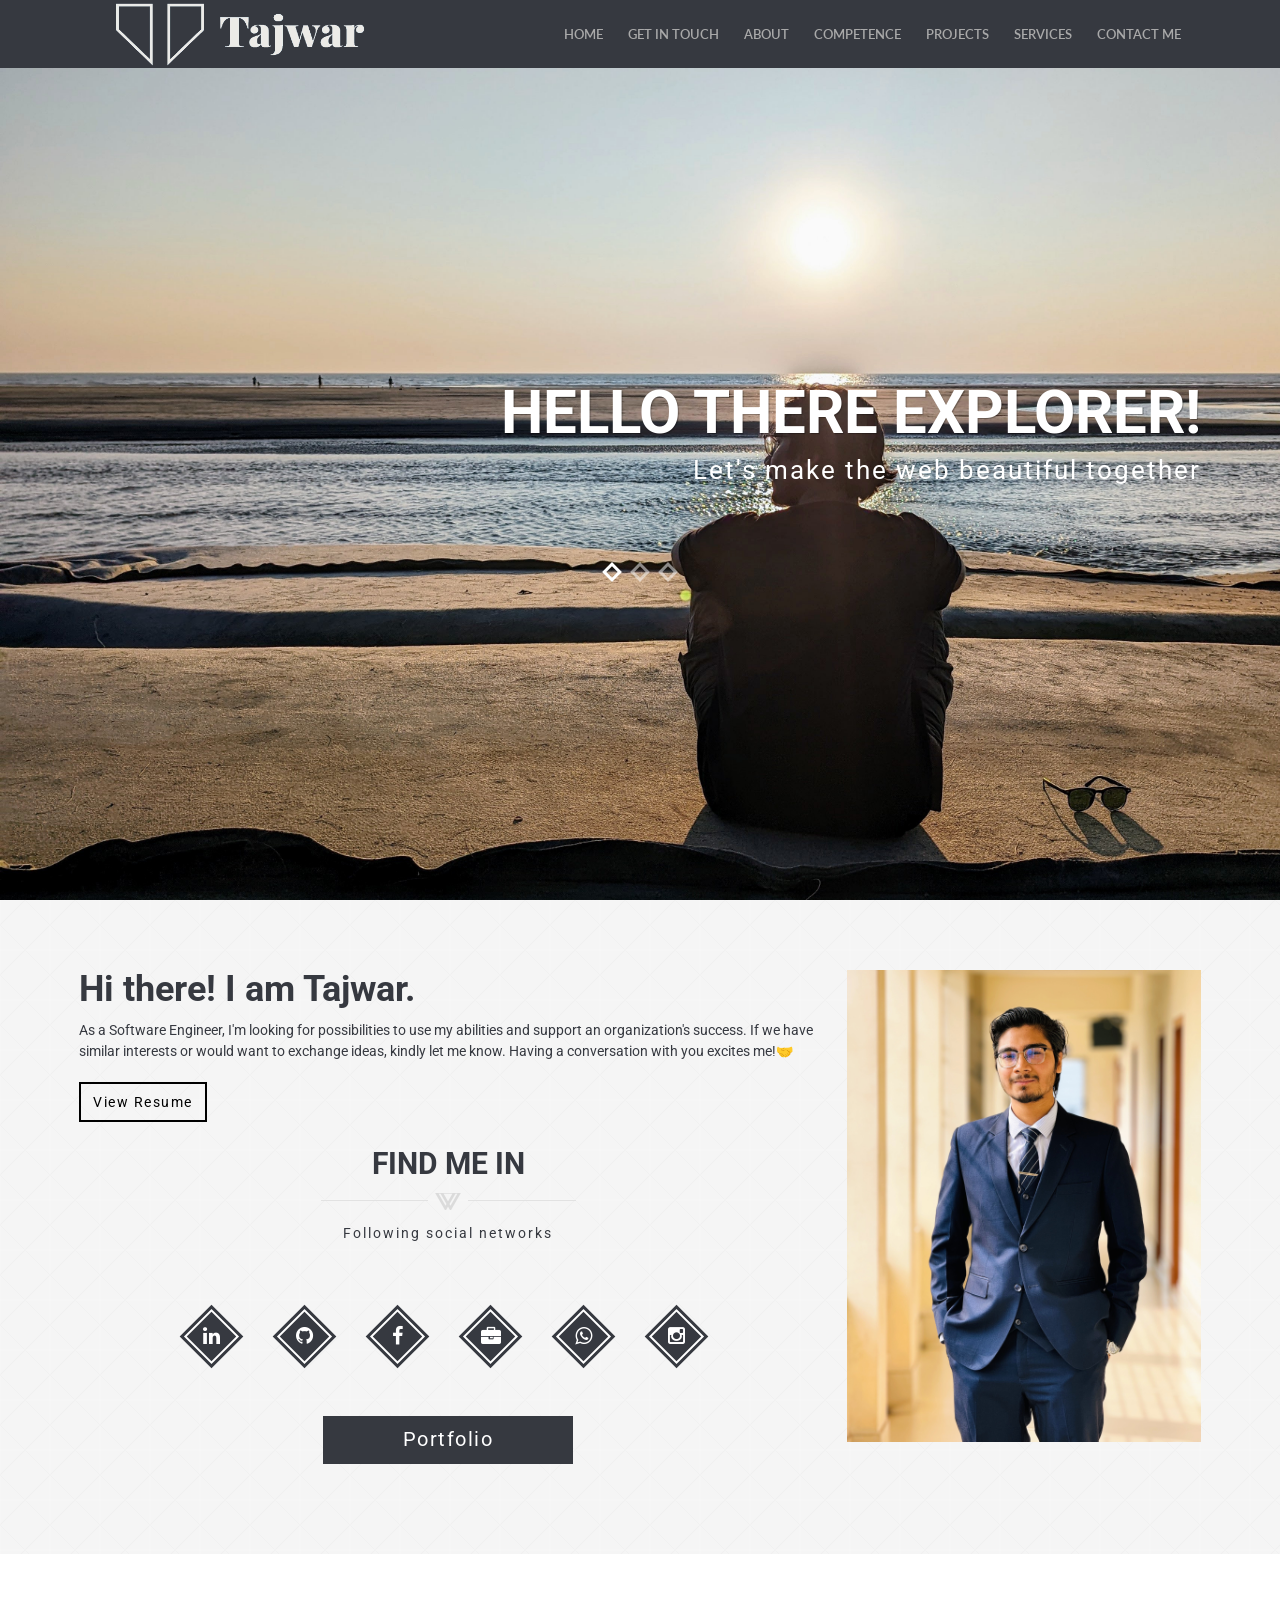
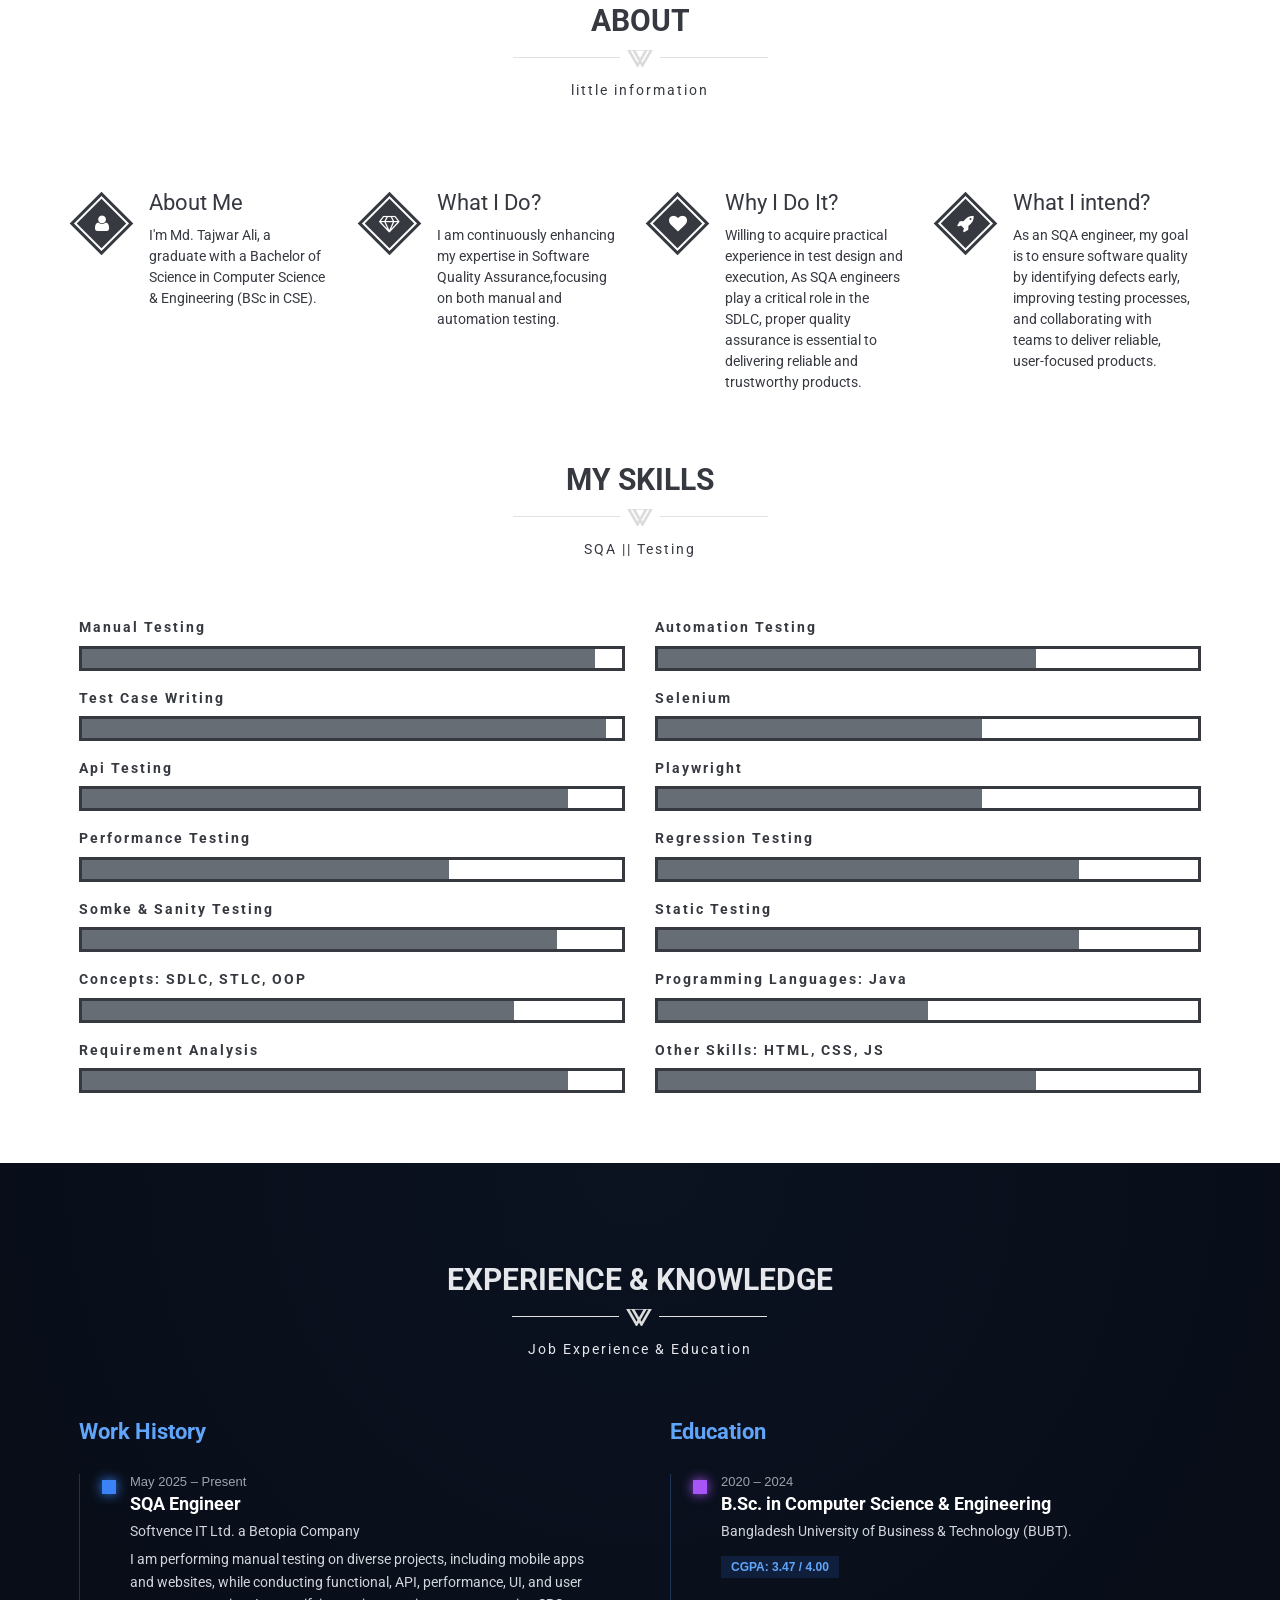
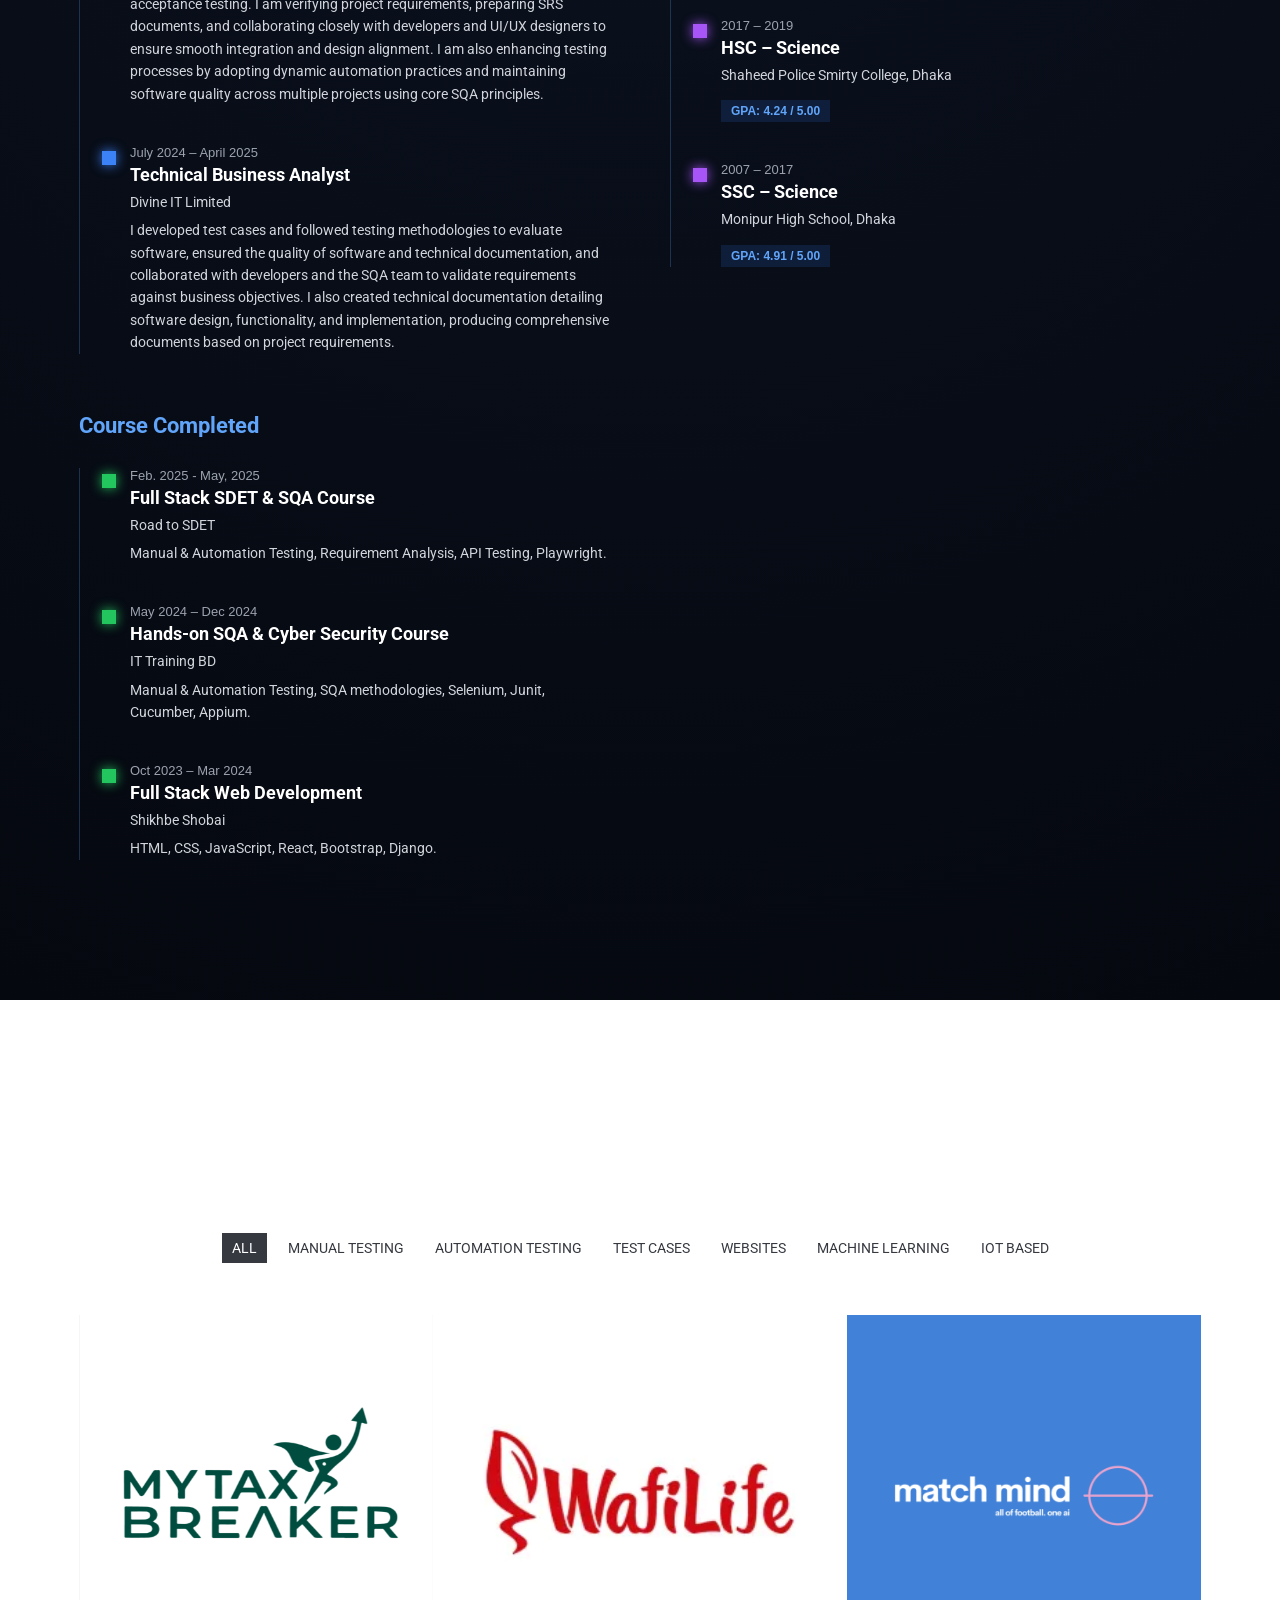
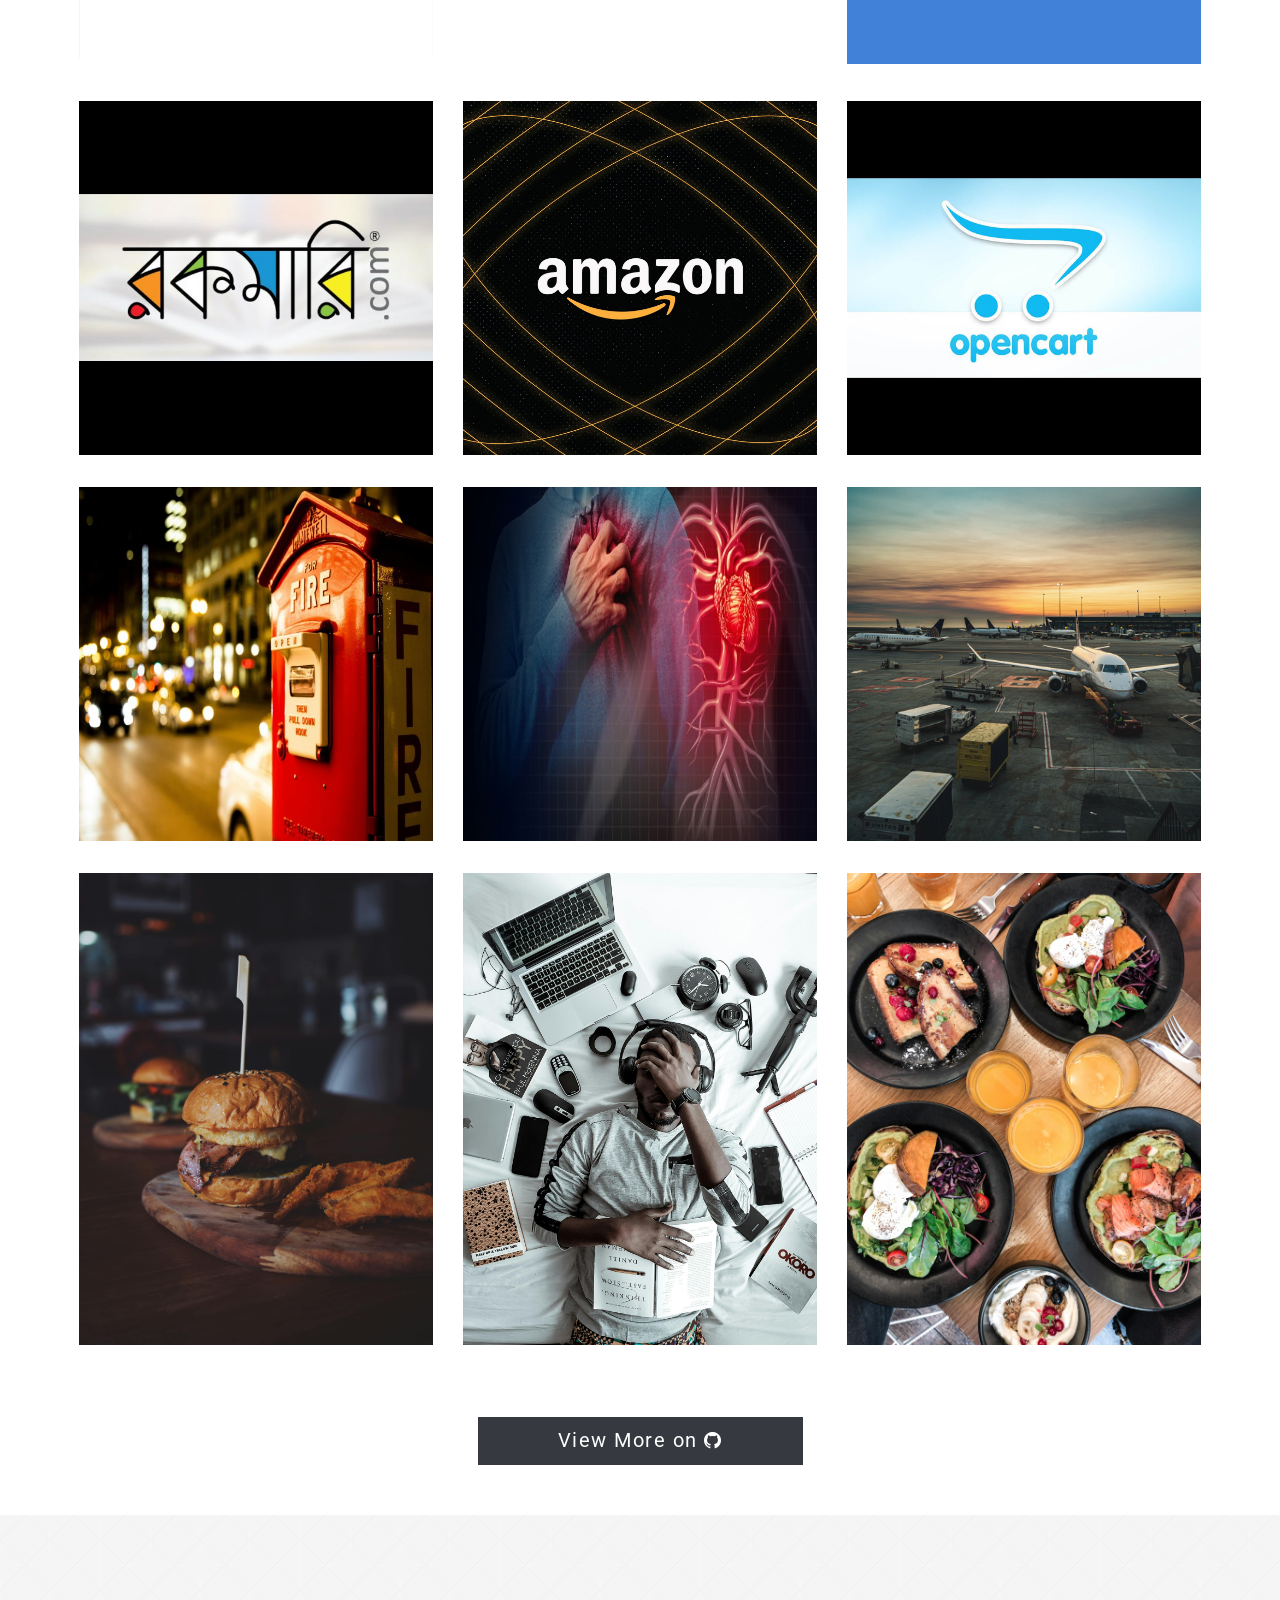
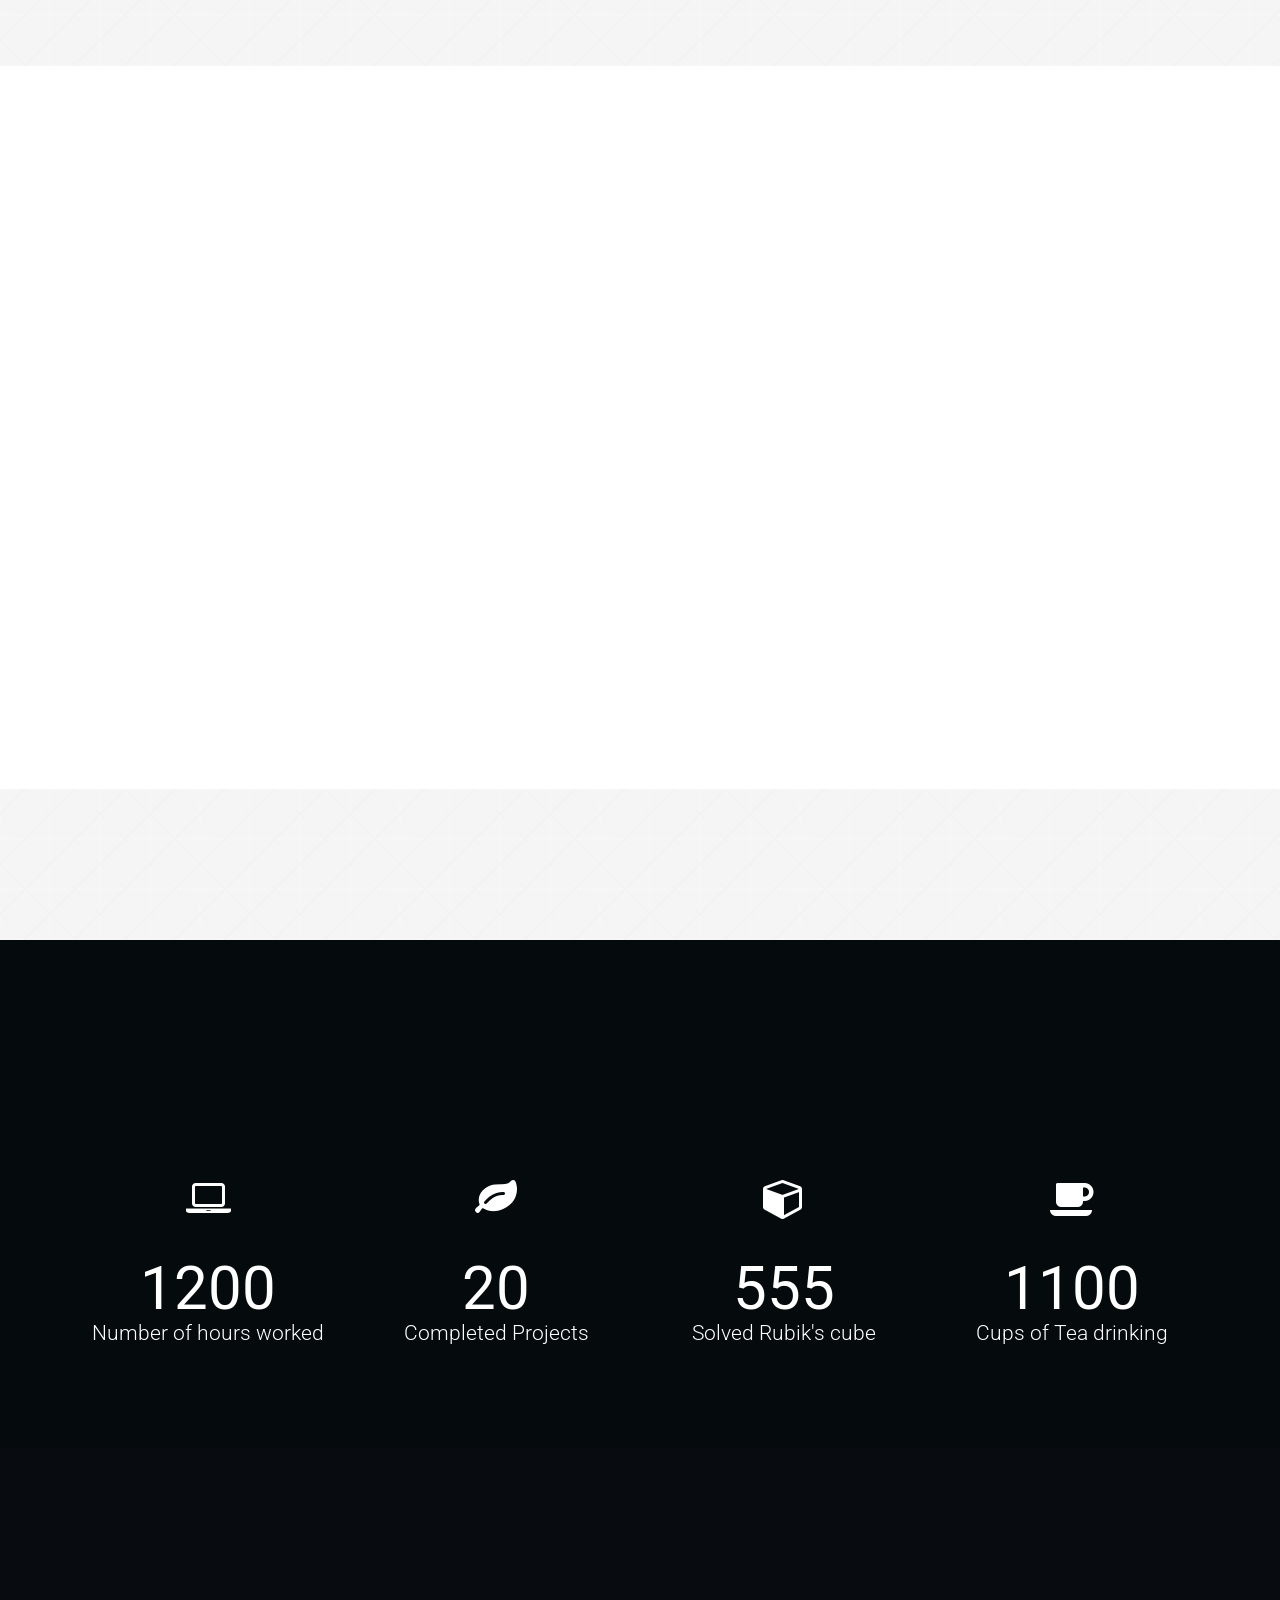
==== index.html @ 8b0d180f "Projects insertion" ====
<!doctype html>
<!--
	Template:	 Unika - Responsive One Page HTML5 Template
	Author:		 imransdesign.com
	URL:		 http://imransdesign.com/
    Designed By: https://www.behance.net/poljakova
	Version:	1.0	
-->
<html lang="en-US">

<head>

    <meta charset="utf-8">
    <meta http-equiv="X-UA-Compatible" content="IE=edge">
    <title>Tajwar's Portfolio Website</title>
    <link rel="shortcut icon" type="x-icon" href="img/logo/icon.jpg">
    <meta name="description" content="Unika - Responsive One Page HTML5 Template">
    <meta name="keywords" content="HTML5, Bootsrtrap, One Page, Responsive, Template, Portfolio" />
    <meta name="author" content="imransdesign.com">

    <!-- Mobile Metas -->
    <meta name="viewport" content="width=device-width, initial-scale=1">

    <!-- Google Fonts  -->
    <link href='http://fonts.googleapis.com/css?family=Roboto:400,700,500' rel='stylesheet' type='text/css'>
    <!-- Body font -->
    <link href='http://fonts.googleapis.com/css?family=Lato:300,400' rel='stylesheet' type='text/css'>
    <!-- Navbar font -->

    <!-- Libs and Plugins CSS -->
    <link rel="stylesheet" href="inc/bootstrap/css/bootstrap.min.css">
    <link rel="stylesheet" href="inc/animations/css/animate.min.css">
    <link rel="stylesheet" href="inc/font-awesome/css/font-awesome.min.css"> <!-- Font Icons -->
    <link rel="stylesheet" href="inc/owl-carousel/css/owl.carousel.css">
    <link rel="stylesheet" href="inc/owl-carousel/css/owl.theme.css">

    <!-- Theme CSS -->
    <link rel="stylesheet" href="css/reset.css">
    <link rel="stylesheet" href="css/style.css">
    <link rel="stylesheet" href="css/mobile.css">

    <!-- Skin CSS -->
    <link rel="stylesheet" href="css/skin/cool-gray.css">
    <!-- <link rel="stylesheet" href="css/skin/ice-blue.css"> -->
    <!-- <link rel="stylesheet" href="css/skin/summer-orange.css"> -->
    <!-- <link rel="stylesheet" href="css/skin/fresh-lime.css"> -->
    <!-- <link rel="stylesheet" href="css/skin/night-purple.css"> -->

    <!-- HTML5 Shim and Respond.js IE8 support of HTML5 elements and media queries -->
    <!-- WARNING: Respond.js doesn't work if you view the page via file:// -->

    <!--[if lt IE 9]>
			<script src="https://oss.maxcdn.com/html5shiv/3.7.2/html5shiv.min.js"></script>
			<script src="https://oss.maxcdn.com/respond/1.4.2/respond.min.js"></script>
		<![endif]-->

</head>

<body data-spy="scroll" data-target="#main-navbar">
    <div class="page-loader"></div> <!-- Display loading image while page loads -->
    <div class="body">

        <!--========== BEGIN HEADER ==========-->
        <header id="header" class="header-main">

            <!-- Begin Navbar -->
            <nav id="main-navbar" class="navbar navbar-default navbar-fixed-top" role="navigation">
                <!-- Classes: navbar-default, navbar-inverse, navbar-fixed-top, navbar-fixed-bottom, navbar-transparent. Note: If you use non-transparent navbar, set "height: 98px;" to #header -->

                <div class="container">

                    <!-- Brand and toggle get grouped for better mobile display -->
                    <div class="navbar-header">
                        <button type="button" class="navbar-toggle collapsed" data-toggle="collapse"
                            data-target="#bs-example-navbar-collapse-1">
                            <span class="sr-only">Toggle navigation</span>
                            <span class="icon-bar"></span>
                            <span class="icon-bar"></span>
                            <span class="icon-bar"></span>
                        </button>
                        <!-- logo -->

                        <a href="index.html">
                            <img src="img/logo/logo.png" class="nav-img">
                        </a>

                    </div>

                    <!-- Collect the nav links, forms, and other content for toggling -->
                    <div class="collapse navbar-collapse" id="bs-example-navbar-collapse-1">
                        <ul class="nav navbar-nav navbar-right">
                            <li><a class="page-scroll" href="body">Home</a></li>
                            <li><a class="page-scroll" href="#cta-section">Get in touch</a></li>
                            <li><a class="page-scroll" href="#about-section">About</a></li>
                            <li><a class="page-scroll" href="#experience-section">Competence</a></li>
                            <li><a class="page-scroll" href="#portfolio-section">Projects</a></li>
                            <li><a class="page-scroll" href="#services-section">Services</a></li>
                            <li><a class="page-scroll" href="#contact-section">Contact Me</a></li>
                        </ul>
                    </div><!-- /.navbar-collapse -->
                </div><!-- /.container -->
            </nav>
            <!-- End Navbar -->

        </header>
        <!-- ========= END HEADER =========-->




        <!-- Begin text carousel intro section -->
        <section id="text-carousel-intro-section" class="parallax" data-stellar-background-ratio="0.5"
            style="background-image: url(img/taj3.jpg);">

            <div class="container">
                <div class="caption text-center text-white" data-stellar-ratio="0.7">

                    <div id="owl-intro-text" class="owl-carousel">
                        <div class="item">
                            <h1>Hello There Explorer!</h1>
                            <p>Let's make the web beautiful together</p>
                            <div class="extra-space-l"></div>

                        </div>
                        <div class="item">
                            <h1>I'm Md. Tajwar Ali</h1>
                            <p>Observant | Diligent | Socializer</p>
                            <div class="extra-space-l"></div>

                        </div>
                        <div class="item">
                            <h1>A Determined</h1>
                            <p>SQA Engineer | Web Designer</p>
                            <div class="extra-space-l"></div>

                        </div>

                    </div> <!-- /.caption -->
                </div> <!-- /.container -->

        </section>
        <!-- End text carousel intro section -->

        <!-- Begin cta -->
        <section id="cta-section">
            <div class="cta">
                <div class="container">
                    <div class="row">

                        <div class="col-md-8">
                            <h1>Hi there! I am Tajwar.</h1>
                            <p>As a Software Engineer, I'm looking for possibilities to use my abilities and support an
                                organization's success. If we have similar interests or would want to exchange ideas,
                                kindly let me know. Having a conversation with you excites me!🤝</p>
                            <a class="btn btn-blank"
                                href="#"
                                target="_blank" role="button">View Resume</a>


                            <div class="page-header text-center wow fadeInDown" data-wow-delay="0.4s">
                                <h2>Find me in</h2>
                                <div class="devider"></div>
                                <p class="subtitle">Following social networks</p>
                            </div>

                            <ul class="social-list">
                                <li> <a href="https://www.linkedin.com/in/mdtajwar-ali"
                                        class="rotate-box-1 square-icon text-center wow zoomIn"
                                        data-wow-delay="0.3s"><span class="rotate-box-icon"><i
                                                class="fa fa-linkedin"></i></span></a></li>
                                <li> <a href="https://github.com/MdTajwarAliRumman"
                                        class="rotate-box-1 square-icon text-center wow zoomIn"
                                        data-wow-delay="0.4s"><span class="rotate-box-icon"><i
                                                class="fa fa-github"></i></span></a></li>
                                <li> <a href="https://www.facebook.com/1rumman"
                                        class="rotate-box-1 square-icon text-center wow zoomIn"
                                        data-wow-delay="0.5s"><span class="rotate-box-icon"><i
                                                class="fa fa-facebook"></i></span></a></li>
                                <li> <a href="https://mybdjobs.bdjobs.com/mybdjobs/masterview.asp"
                                        class="rotate-box-1 square-icon text-center wow zoomIn"
                                        data-wow-delay="0.6s"><span class="rotate-box-icon"><i
                                                class="fa fa-briefcase"></i></span></a></li>
                                <li> <a href="#contact-section" class="rotate-box-1 square-icon text-center wow zoomIn"
                                        data-wow-delay="0.7s"><span class="rotate-box-icon"><i
                                                class="fa fa-whatsapp"></i></span></a></li>
                                <li> <a href="https://www.instagram.com/_____tajwar_____/"
                                        class="rotate-box-1 square-icon text-center wow zoomIn"
                                        data-wow-delay="0.8s"><span class="rotate-box-icon"><i
                                                class="fa fa-instagram"></i></span></a></li>
                            </ul>

                            <div class="col-md-12">
                                <!-- Cta Button -->
                                <div class="extra-space-l"></div>
                                <div class="text-center">
                                    <a class="btn btn-default btn-lg-xl page-scroll" href="#portfolio-section"
                                        target="_blank" role="button">Portfolio</a>

                                </div>
                            </div> <!-- /.container -->
                        </div>

                        <div class="col-md-4">
                            <div class="portfolio_single_content">
                                <img src="img/Tajwar.jpg" alt="title" />
                                <div>
                                    <a href="#"> <img src="img/ali.jpg"></a>
                                </div>
                                <div>
                                </div>

                            </div> <!-- /.row -->
                        </div> <!-- /.container -->
                    </div>
        </section>
        <!-- End cta -->


        <!-- Begin about section -->
        <section id="about-section" class="page bg-style1">
            <!-- Begin page header-->
            <div class="page-header-wrapper">
                <div class="container">
                    <div class="page-header text-center wow fadeInUp" data-wow-delay="0.3s">
                        <h2>About</h2>
                        <div class="devider"></div>
                        <p class="subtitle">little information</p>
                    </div>
                </div>
            </div>
            <!-- End page header-->

            <!-- Begin rotate box-1 -->
            <div class="rotate-box-1-wrapper">
                <div class="container">
                    <div class="row">
                        <div class="col-md-3 col-sm-6">
                            <a href="#" class="rotate-box-1 square-icon wow zoomIn" data-wow-delay="0">
                                <span class="rotate-box-icon"><i class="fa fa-user"></i></span>
                                <div class="rotate-box-info">
                                    <h4>About Me</h4>
                                    <p> I'm Md. Tajwar Ali, a graduate with a Bachelor of Science in Computer Science &
                                        Engineering (BSc in CSE).</p>
                                </div>
                            </a>
                        </div>

                        <div class="col-md-3 col-sm-6">
                            <a href="#" class="rotate-box-1 square-icon wow zoomIn" data-wow-delay="0.2s">
                                <span class="rotate-box-icon"><i class="fa fa-diamond"></i></span>
                                <div class="rotate-box-info">
                                    <h4>What I Do?</h4>
                                    <p>I am continuously enhancing my expertise in Software Quality Assurance,focusing
                                        on both manual and automation testing.</p>
                                </div>
                            </a>
                        </div>

                        <div class="col-md-3 col-sm-6">
                            <a href="#" class="rotate-box-1 square-icon wow zoomIn" data-wow-delay="0.4s">
                                <span class="rotate-box-icon"><i class="fa fa-heart"></i></span>
                                <div class="rotate-box-info">
                                    <h4>Why I Do It?</h4>
                                    <p>Willing to acquire practical experience in test design and execution, As SQA
                                        engineers play a critical role in the SDLC, proper quality assurance is
                                        essential to delivering reliable and trustworthy products.</p>
                                </div>
                            </a>
                        </div>

                        <div class="col-md-3 col-sm-6">
                            <a href="#" class="rotate-box-1 square-icon wow zoomIn" data-wow-delay="0.6s">
                                <span class="rotate-box-icon"><i class="fa fa-rocket"></i></span>
                                <div class="rotate-box-info">
                                    <h4>What I intend?</h4>
                                    <p>As an SQA engineer, my goal is to ensure software quality by identifying defects
                                        early, improving testing processes, and collaborating with teams to deliver
                                        reliable, user-focused products.</p>
                                </div>
                            </a>
                        </div>

                    </div> <!-- /.row -->
                </div> <!-- /.container -->
            </div>
            <!-- End rotate box-1 -->

            <div class="extra-space-l"></div>

            <!-- Begin page header-->
            <div class="page-header-wrapper">
                <div class="container">


                    <div class="page-header text-center wow fadeInUp" data-wow-delay="0.3s">
                        <h2>My skills</h2>
                        <div class="devider"></div>
                        <p class="subtitle">SQA || Testing </p>
                    </div>
                </div>
            </div>
            <!-- End page header-->

            <!-- Begin Our Skills -->
            <div class="our-skills">
                <div class="container">
                    <div class="row">

                        <div class="col-sm-6">
                            <div class="skill-bar wow slideInLeft" data-wow-delay="0.2s">
                                <div class="progress-lebel">
                                    <h6>Manual Testing</h6>
                                </div>
                                <div class="progress">
                                    <div class="progress-bar" role="progressbar" aria-valuenow="75" aria-valuemin="0"
                                        aria-valuemax="100" style="width: 95%;">
                                    </div>
                                </div>
                            </div>
                        </div>

                        <div class="col-sm-6">
                            <div class="skill-bar wow slideInRight" data-wow-delay="0.2s">
                                <div class="progress-lebel">
                                    <h6>Automation Testing</h6>
                                </div>
                                <div class="progress">
                                    <div class="progress-bar" role="progressbar" aria-valuenow="85" aria-valuemin="0"
                                        aria-valuemax="100" style="width: 70%;">
                                    </div>
                                </div>
                            </div>
                        </div>

                        <div class="col-sm-6">
                            <div class="skill-bar wow slideInLeft" data-wow-delay="0.4s">
                                <div class="progress-lebel">
                                    <h6>Test Case Writing</h6>
                                </div>
                                <div class="progress">
                                    <div class="progress-bar" role="progressbar" aria-valuenow="95" aria-valuemin="0"
                                        aria-valuemax="100" style="width: 97%;">
                                    </div>
                                </div>
                            </div>
                        </div>

                        <div class="col-sm-6">
                            <div class="skill-bar wow slideInRight" data-wow-delay="0.4s">
                                <div class="progress-lebel">
                                    <h6>Selenium</h6>
                                </div>
                                <div class="progress">
                                    <div class="progress-bar" role="progressbar" aria-valuenow="70" aria-valuemin="0"
                                        aria-valuemax="100" style="width: 60%;">
                                    </div>
                                </div>
                            </div>
                        </div>

                        <div class="col-sm-6">
                            <div class="skill-bar wow slideInRight" data-wow-delay="0.4s">
                                <div class="progress-lebel">
                                    <h6>Api Testing</h6>
                                </div>
                                <div class="progress">
                                    <div class="progress-bar" role="progressbar" aria-valuenow="70" aria-valuemin="0"
                                        aria-valuemax="100" style="width: 90%;">
                                    </div>
                                </div>
                            </div>
                        </div>

                        <div class="col-sm-6">
                            <div class="skill-bar wow slideInRight" data-wow-delay="0.4s">
                                <div class="progress-lebel">
                                    <h6>Playwright</h6>
                                </div>
                                <div class="progress">
                                    <div class="progress-bar" role="progressbar" aria-valuenow="70" aria-valuemin="0"
                                        aria-valuemax="100" style="width: 60%;">
                                    </div>
                                </div>
                            </div>
                        </div>

                        <div class="col-sm-6">
                            <div class="skill-bar wow slideInRight" data-wow-delay="0.4s">
                                <div class="progress-lebel">
                                    <h6>Performance Testing</h6>
                                </div>
                                <div class="progress">
                                    <div class="progress-bar" role="progressbar" aria-valuenow="70" aria-valuemin="0"
                                        aria-valuemax="100" style="width: 68%;">
                                    </div>
                                </div>
                            </div>
                        </div>

                        <div class="col-sm-6">
                            <div class="skill-bar wow slideInRight" data-wow-delay="0.4s">
                                <div class="progress-lebel">
                                    <h6>Regression Testing</h6>
                                </div>
                                <div class="progress">
                                    <div class="progress-bar" role="progressbar" aria-valuenow="70" aria-valuemin="0"
                                        aria-valuemax="100" style="width: 78%;">
                                    </div>
                                </div>
                            </div>
                        </div>

                        <div class="col-sm-6">
                            <div class="skill-bar wow slideInRight" data-wow-delay="0.4s">
                                <div class="progress-lebel">
                                    <h6>Somke & Sanity Testing</h6>
                                </div>
                                <div class="progress">
                                    <div class="progress-bar" role="progressbar" aria-valuenow="70" aria-valuemin="0"
                                        aria-valuemax="100" style="width: 88%;">
                                    </div>
                                </div>
                            </div>
                        </div>

                        <div class="col-sm-6">
                            <div class="skill-bar wow slideInRight" data-wow-delay="0.4s">
                                <div class="progress-lebel">
                                    <h6>Static Testing</h6>
                                </div>
                                <div class="progress">
                                    <div class="progress-bar" role="progressbar" aria-valuenow="70" aria-valuemin="0"
                                        aria-valuemax="100" style="width: 78%;">
                                    </div>
                                </div>
                            </div>
                        </div>

                        <div class="col-sm-6">
                            <div class="skill-bar wow slideInRight" data-wow-delay="0.4s">
                                <div class="progress-lebel">
                                    <h6>Concepts: SDLC, STLC, OOP</h6>
                                </div>
                                <div class="progress">
                                    <div class="progress-bar" role="progressbar" aria-valuenow="70" aria-valuemin="0"
                                        aria-valuemax="100" style="width: 80%;">
                                    </div>
                                </div>
                            </div>
                        </div>

                        <div class="col-sm-6">
                            <div class="skill-bar wow slideInRight" data-wow-delay="0.4s">
                                <div class="progress-lebel">
                                    <h6>Programming Languages: Java </h6>
                                </div>
                                <div class="progress">
                                    <div class="progress-bar" role="progressbar" aria-valuenow="70" aria-valuemin="0"
                                        aria-valuemax="100" style="width: 50%;">
                                    </div>
                                </div>
                            </div>
                        </div>

                        <div class="col-sm-6">
                            <div class="skill-bar wow slideInRight" data-wow-delay="0.4s">
                                <div class="progress-lebel">
                                    <h6>Requirement Analysis</h6>
                                </div>
                                <div class="progress">
                                    <div class="progress-bar" role="progressbar" aria-valuenow="70" aria-valuemin="0"
                                        aria-valuemax="100" style="width: 90%;">
                                    </div>
                                </div>
                            </div>
                        </div>

                        <div class="col-sm-6">
                            <div class="skill-bar wow slideInRight" data-wow-delay="0.4s">
                                <div class="progress-lebel">
                                    <h6>Other Skills: HTML, CSS, JS </h6>
                                </div>
                                <div class="progress">
                                    <div class="progress-bar" role="progressbar" aria-valuenow="70" aria-valuemin="0"
                                        aria-valuemax="100" style="width: 70%;">
                                    </div>
                                </div>
                            </div>
                        </div>

                    </div> <!-- /.row -->
                </div> <!-- /.container -->
            </div>
            <!-- End Our Skill -->
        </section>
        <!-- End about section -->



        <!-- EXPERIENCE & KNOWLEDGE SECTION -->
        <section class="experience-section" id="experience-section">
            <div class="container">
                <div class="container">
                    <div class="page-header text-center wow fadeInDown" data-wow-delay="0.4s">
                        <h2>Experience & Knowledge</h2>
                        <div class="devider"></div>
                        <p class="subtitle">Job Experience & Education</p>
                    </div>
                </div>

                <div class="experience-grid">

                    <!-- LEFT COLUMN -->
                    <div class="timeline-column">

                        <h3 class="column-title">Work History</h3>

                        <div class="timeline">

                            <div class="timeline-item">
                                <span class="dot blue"></span>
                                <div class="content">
                                    <small>May 2025 – Present</small>
                                    <h4>SQA Engineer</h4>
                                    <p class="company">Softvence IT Ltd. a Betopia Company</p>
                                    <p>
                                        I am performing manual testing on diverse projects, including mobile apps and
                                        websites, while conducting functional, API, performance, UI, and user acceptance
                                        testing. I am verifying project requirements, preparing SRS documents, and
                                        collaborating closely with developers and UI/UX designers to ensure smooth
                                        integration and design alignment. I am also enhancing testing processes by
                                        adopting dynamic automation practices and maintaining software quality across
                                        multiple projects using core SQA principles.
                                    </p>
                                </div>
                            </div>

                            <div class="timeline-item">
                                <span class="dot blue"></span>
                                <div class="content">
                                    <small>July 2024 – April 2025</small>
                                    <h4>Technical Business Analyst</h4>
                                    <p class="company">Divine IT Limited</p>
                                    <p>
                                        I developed test cases and followed testing methodologies to evaluate software,
                                        ensured the quality of software and technical documentation, and collaborated
                                        with developers and the SQA team to validate requirements against business
                                        objectives. I also created technical documentation detailing software design,
                                        functionality, and implementation, producing comprehensive documents based on
                                        project requirements.
                                    </p>
                                </div>
                            </div>

                        </div>

                        <h3 class="column-title mt">Course Completed</h3>

                        <div class="timeline">

                            <div class="timeline-item">
                                <span class="dot green"></span>
                                <div class="content">
                                    <small>Feb. 2025 - May, 2025 </small>
                                    <h4>Full Stack SDET & SQA Course</h4>
                                    <p class="company"> Road to SDET </p>
                                    <p>Manual & Automation Testing, Requirement Analysis, API Testing, Playwright.</p>
                                </div>
                            </div>

                            <div class="timeline-item">
                                <span class="dot green"></span>
                                <div class="content">
                                    <small>May 2024 – Dec 2024</small>
                                    <h4>Hands-on SQA & Cyber Security Course </h4>
                                    <p class="company">IT Training BD</p>
                                    <p>Manual & Automation Testing, SQA methodologies, Selenium, Junit, Cucumber,
                                        Appium.</p>
                                </div>
                            </div>

                            <div class="timeline-item">
                                <span class="dot green"></span>
                                <div class="content">
                                    <small>Oct 2023 – Mar 2024</small>
                                    <h4>Full Stack Web Development</h4>
                                    <p class="company">Shikhbe Shobai</p>
                                    <p>HTML, CSS, JavaScript, React, Bootstrap, Django.</p>
                                </div>
                            </div>

                        </div>
                    </div>

                    <!-- RIGHT COLUMN -->
                    <div class="timeline-column">

                        <h3 class="column-title">Education</h3>

                        <div class="timeline">

                            <div class="timeline-item">
                                <span class="dot purple"></span>
                                <div class="content">
                                    <small>2020 – 2024</small>
                                    <h4>B.Sc. in Computer Science & Engineering</h4>
                                    <p class="company">Bangladesh University of Business & Technology (BUBT).</p>
                                    <span class="badge">CGPA: 3.47 / 4.00</span>
                                </div>
                            </div>

                            <div class="timeline-item">
                                <span class="dot purple"></span>
                                <div class="content">
                                    <small>2017 – 2019</small>
                                    <h4>HSC – Science</h4>
                                    <p class="company">Shaheed Police Smirty College, Dhaka</p>
                                    <span class="badge">GPA: 4.24 / 5.00</span>
                                </div>
                            </div>

                            <div class="timeline-item">
                                <span class="dot purple"></span>
                                <div class="content">
                                    <small>2007 – 2017</small>
                                    <h4>SSC – Science</h4>
                                    <p class="company">Monipur High School, Dhaka</p>
                                    <span class="badge">GPA: 4.91 / 5.00</span>
                                </div>
                            </div>

                        </div>
                    </div>

                </div>
            </div>
        </section>

        <style>
            /* ===== EXPERIENCE SECTION ===== */
            .experience-section {
                background: radial-gradient(circle at top, #0b1220, #05080f);
                padding: 100px 0;
                color: #e5e7eb;
                font-family: "Inter", sans-serif;
            }

            .container {
                width: 90%;
                max-width: 1200px;
                margin: auto;
            }

            .section-title {
                text-align: center;
                font-size: 42px;
                margin-bottom: 70px;
                color: #ffffff;
            }

            .experience-grid {
                display: grid;
                grid-template-columns: repeat(auto-fit, minmax(320px, 1fr));
                gap: 60px;
            }

            .column-title {
                font-size: 22px;
                margin-bottom: 30px;
                color: #60a5fa;
            }

            .column-title.mt {
                margin-top: 60px;
            }

            /* ===== TIMELINE ===== */
            .timeline {
                position: relative;
                padding-left: 30px;
                border-left: 1px solid rgba(96, 165, 250, 0.25);
            }

            .timeline-item {
                position: relative;
                margin-bottom: 40px;
            }

            .timeline-item .dot {
                position: absolute;
                left: -8px;
                top: 6px;
                width: 14px;
                height: 14px;
                border-radius: 50%;
                box-shadow: 0 0 12px currentColor;
            }

            .dot.blue {
                color: #3b82f6;
                background: #3b82f6;
            }

            .dot.green {
                color: #22c55e;
                background: #22c55e;
            }

            .dot.purple {
                color: #a855f7;
                background: #a855f7;
            }

            .timeline-item .content {
                padding-left: 20px;
            }

            .timeline-item small {
                color: #9ca3af;
                font-size: 13px;
            }

            .timeline-item h4 {
                font-size: 18px;
                margin: 6px 0;
                color: #ffffff;
            }

            .company {
                color: #60a5fa;
                font-size: 14px;
                margin-bottom: 6px;
            }

            .timeline-item p {
                font-size: 14px;
                line-height: 1.6;
                color: #d1d5db;
            }

            .badge {
                display: inline-block;
                margin-top: 8px;
                padding: 5px 10px;
                border-radius: 20px;
                font-size: 12px;
                background: rgba(59, 130, 246, 0.15);
                color: #60a5fa;
            }
        </style>










        <!-- Begin Portfolio -->
        <section id="portfolio-section" class="page bg-style1">
            <div class="container">
                <div class="row">
                    <div class="col-md-12">
                        <div class="portfolio">
                            <!-- Begin page header-->
                            <div class="page-header-wrapper">
                                <div class="container">
                                    <div class="page-header text-center wow fadeInDown" data-wow-delay="0.4s">
                                        <h2>My Works & Projects</h2>
                                        <div class="devider"></div>
                                        <p class="subtitle">Includes SQA & All Academic Projects</p>
                                    </div>
                                </div>
                            </div>
                            <!-- End page header-->
                            <div class="portfoloi_content_area">
                                <div class="portfolio_menu" id="filters">
                                    <ul>
                                        <li class="active_prot_menu"><a href="#porfolio_menu" data-filter="*">all</a>
                                        </li>
                                        <li><a href="#porfolio_menu" data-filter=".testcase">Manual Testing</a></li>
                                        <li><a href="#porfolio_menu" data-filter=".automation">Automation Testing</a></li>
                                        <li><a href="#porfolio_menu" data-filter=".testcase">Test Cases</a></li>
                                        <li><a href="#porfolio_menu" data-filter=".webDesign">Websites</a></li>
                                        <li><a href="#porfolio_menu" data-filter=".ML">Machine Learning</a></li>
                                        <li><a href="#porfolio_menu" data-filter=".iot">IOT Based</a></li>
                                    </ul>
                                </div>
                                <div class="portfolio_content">
                                    <div class="row" id="portfolio">
                                        <div class="col-xs-12 col-sm-4 testcase automation">
                                            <div class="portfolio_single_content">
                                                <img src="img/portfolio/mirko.png" alt="title" />
                                                <div>
                                                    <a
                                                        href="https://github.com/MdTajwarAliRumman/Project-Mirko-All-Documentation">
                                                        <h4>Project: Mirko(My TaxBreaker)</h4>
                                                        <span>This repository centralizes all project resources, including SRS, Figma designs, API/UI testing reports, and the end-to-end web automation suite.
                                                            <br><br>
                                                            <h6>Tools used: Playwright</h6>
                                                            <h6>{Github Link} <i class="fa fa-arrow-right"></i></h6>
                                                        </span>
                                                    </a>
                                                </div>
                                            </div>
                                        </div>

                                        <div class="col-xs-12 col-sm-4 testcase automation">
                                            <div class="portfolio_single_content">
                                                <img src="img/portfolio/wafilife.png" alt="title" />
                                                <div>
                                                    <a
                                                        href="https://github.com/MdTajwarAliRumman/WebAutomation-Testing-on-WafiLife-WebApp-Using-Selenium">
                                                        <h4>Project: Wafilife</h4>
                                                        <span>Conducted manual and automated testing across multiple modules and endpoints to ensure system stability.
                                                            <br><br>
                                                            <h6>Tools used: Selenium</h6>
                                                            <h6>{Github Link} <i class="fa fa-arrow-right"></i></h6>
                                                        </span>
                                                    </a>
                                                </div>
                                            </div>
                                        </div>

                                        <div class="col-xs-12 col-sm-4 testcase ">
                                            <div class="portfolio_single_content">
                                                <img src="img/portfolio/matchmind.png" alt="title" />
                                                <div>
                                                    <a
                                                        href="https://github.com/MdTajwarAliRumman/API-Testing-on-Project-Samfidy-MatchMind-CLI">
                                                        <h4>Project: Match Mind</h4>
                                                        <span>The primary objective of the Match Mind project is to design and develop a comprehensive mobile application that provides users with an interactive platform to track, analyze, and engage with football matches in real time.
                                                            <br><br>
                                                            <h6>Tools used: Postman & Newman</h6>
                                                            <h6>{Github Link} <i class="fa fa-arrow-right"></i></h6>
                                                        </span>
                                                    </a>
                                                </div>
                                            </div>
                                        </div>

                                        <div class="col-xs-12 col-sm-4 testcase">
                                            <div class="portfolio_single_content">
                                                <img src="img/portfolio/rokomari.png" alt="title" />
                                                <div>
                                                    <a
                                                        href="https://github.com/MdTajwarAliRumman/Test-Cases/blob/master/Test%20Case_Rokomari/TestCase_Rokomari.xlsx">
                                                        <h4>Test Case: Rokomari Website</h4>
                                                        <span>Keeping track of errors and defects on the Rokomari
                                                            website, creating test cases, and reporting issues with the
                                                            Jira tool
                                                            <br><br>
                                                            <h6>{Github Link} <i class="fa fa-arrow-right"></i></h6>
                                                        </span>
                                                    </a>
                                                </div>
                                            </div>
                                        </div>


                                        <div class="col-xs-12 col-sm-4 testcase">
                                            <div class="portfolio_single_content">
                                                <img src="img/portfolio/amazon.jpg" alt="title" />
                                                <div>
                                                    <a href="https://shorturl.at/DEjHB">
                                                        <h4>Test Case: Amazon Website</h4>
                                                        <span>Keeping track of errors and defects on the Amazon Shopping
                                                            website, creating test cases, and reporting issues with the
                                                            Jira tool
                                                            <br><br>
                                                            <h6>{Github Link} <i class="fa fa-arrow-right"></i></h6>
                                                        </span>
                                                    </a>
                                                </div>
                                            </div>
                                        </div>
                                        <div class="col-xs-12 col-sm-4 testcase">
                                            <div class="portfolio_single_content">
                                                <img src="img/portfolio/opencart.jpg" alt="title" />
                                                <div>
                                                    <a
                                                        href="https://github.com/MdTajwarAliRumman/Test-Cases/blob/master/Test%20Case_OpenCart/OpenCart.xlsx">
                                                        <h4>Test Case: OpenCart</h4>
                                                        <span>Keeping track of errors and defects on the OpenCart
                                                            website, creating test cases, and reporting issues with the
                                                            Jira tool<br><br>
                                                            <h6>{Github Link} <i class="fa fa-arrow-right"></i></h6>
                                                        </span>
                                                    </a>
                                                </div>
                                            </div>
                                        </div>
                                        
                                        <div class="col-xs-12 col-sm-4 iot">
                                            <div class="portfolio_single_content">
                                                <img src="img/portfolio/firealrm.jpg" alt="title" />
                                                <div>
                                                    <a
                                                        href="https://github.com/MdTajwarAliRumman/FireAlarm_and_GasDetector_System">
                                                        <h4>FireAlarm and GasDetector System</h4>
                                                        <span>An Internet of Things (IOT) based technology that detects
                                                            gas leaks and sounds fire alarms in factory. The system was
                                                            built utilizing Arduino, Firebase and IOT
                                                            components.<br><br>
                                                            <h6>{Github Link} <i class="fa fa-arrow-right"></i></h6>
                                                        </span>
                                                    </a>
                                                </div>
                                            </div>
                                        </div>
                                        <div class="col-xs-12 col-sm-4 ML">
                                            <div class="portfolio_single_content">
                                                <img src="img/portfolio/heart.jpg" alt="title" />
                                                <div>
                                                    <a
                                                        href="https://github.com/MdTajwarAliRumman/Heart_Disease_prediction">
                                                        <h4>Heart Disease Prediction</h4>
                                                        <span>Developed a machine learning project that provides an
                                                            accurate prediction of whether or not a person has heart
                                                            disease. We have used Logistic Regression for the
                                                            implementation of this project<br><br>
                                                            <h6>{Github Link} <i class="fa fa-arrow-right"></i></h6>
                                                        </span>
                                                    </a>
                                                </div>
                                            </div>
                                        </div>
                                        <div class="col-xs-12 col-sm-4 webDesign">
                                            <div class="portfolio_single_content">
                                                <img src="img/portfolio/plane.jpg" alt="title" />
                                                <div>
                                                    <a href="https://github.com/MdTajwarAliRumman/AirlineManagement">
                                                        <h4>Airline Ticket Management</h4>
                                                        <span>Utilizing C#, an airline ticket management system was
                                                            constructed. In addition to assisting consumers in
                                                            purchasing tickets via the website, the project may provide
                                                            the quantity of flights and tickets available. The remaining
                                                            seats and the flight date may also be visible to the
                                                            customers.<br><br>
                                                            <h6>{Github Link} <i class="fa fa-arrow-right"></i></h6>
                                                        </span>
                                                    </a>
                                                </div>

                                                
                                            </div>
                                        </div>
                                        <div class="col-xs-12 col-sm-4 webDesign">
                                            <div class="portfolio_single_content">
                                                <img src="img/portfolio/food22.jpg" alt="title" />
                                                <div>
                                                    <a
                                                        href="https://github.com/MdTajwarAliRumman/Food_Delivery_System-FoodieVerse-">
                                                        <h4>Food Delivery System</h4>
                                                        <span>A food-showcasing website where customers can purchase the
                                                            amount of food they want from the restaurant of their
                                                            choice. The website was built using HTML, CSS, Javascript
                                                            and Bootstrap.<br><br>
                                                            <h6>{Github Link} <i class="fa fa-arrow-right"></i></h6>
                                                        </span>
                                                    </a>
                                                </div>
                                            </div>
                                        </div>
                                        <div class="col-xs-12 col-sm-4  webDesign">
                                            <div class="portfolio_single_content">
                                                <img src="img//portfolio/gadget.jpg" alt="title" />
                                                <div>
                                                    <a href="#">
                                                        <h4>Online Gadget Store</h4>
                                                        <span>A website featuring a variety of gadgets and equipment for
                                                            online purchasing. HTML, CSS, Javascript, and Bootstrap were
                                                            used in the construction of the website.<br><br>
                                                            <h6>{Github Link} <i class="fa fa-arrow-right"></i></h6>
                                                        </span>
                                                    </a>
                                                </div>
                                            </div>
                                        </div>
                                        <div class="col-xs-12 col-sm-4 ML webDesign">
                                            <div class="portfolio_single_content">
                                                <img src="img/portfolio/diet.jpg" alt="title" />
                                                <div>
                                                    <a
                                                        href="https://github.com/MdTajwarAliRumman/Food-Diet-and-Nutrition-WebApp#">
                                                        <h4>Food Diet & Nutrition WebApp</h4>
                                                        <span>The web application suggests foods based on user's BMI,
                                                            indicating if the user is underweight or overweight and
                                                            providing meal recommendation based on different
                                                            characteristics. The web application was constructed with
                                                            HTML, CSS, Javascript, and many machine learning (ML)
                                                            languages for the ensemble model, which was subsequently
                                                            integrated into the web application's structure.<br><br>
                                                            <h6>{Github Link} <i class="fa fa-arrow-right"></i></h6>
                                                        </span>
                                                    </a>
                                                </div>
                                            </div>
                                        </div>
                                    </div>
                                </div>
                            </div>

                        </div>
                    </div>
                </div>
            </div>
            <div class="container">
                <!-- Cta Button -->
                <div class="extra-space-l"></div>
                <div class="text-center">
                    <a class="btn btn-default btn-lg-xl" href="https://github.com/MdTajwarAliRumman?tab=repositories"
                        target="_blank" role="button">View More on <i class="fa fa-github"></i></a>
                </div>
            </div> <!-- /.container -->
        </section>
        <!-- End portfolio -->





        <section id="cta-section">
            <div class="cta">
                <div class="container">
                    <div class="row">

                        <div class="col-md-8">


                        </div>


                    </div>
        </section>



        <!-- Begin Services -->
        <section id="services-section" class="page text-center">
            <!-- Begin page header-->
            <div class="page-header-wrapper">
                <div class="container">
                    <div class="page-header text-center wow fadeInDown" data-wow-delay="0.4s">
                        <h2>Services</h2>
                        <div class="devider"></div>
                        <p class="subtitle">All the services I could possibly offer</p>
                    </div>
                </div>
            </div>
            <!-- End page header-->

            <!-- Begin roatet box-2 -->
            <div class="rotate-box-2-wrapper">
                <div class="container">
                    <div class="row">
                        <div class="col-md-3 col-sm-6">
                            <a href="#" class="rotate-box-2 square-icon text-center wow zoomIn" data-wow-delay="0">
                                <span class="rotate-box-icon"><i class="fa fa-bug"></i></span>
                                <div class="rotate-box-info">
                                    <h4>Manual Testing</h4>
                                    <p>Manual testing involves hands-on verification of software functionality through
                                        test case execution, prioritizing user perspective over automated tools. As a
                                        manual tester, I excel in identifying defects and ensuring top-tier user
                                        experiences. With meticulous attention to detail, I navigate diverse testing
                                        scenarios, create and execute test cases, log bugs, and collaborate closely with
                                        development teams for swift issue resolution.</p>
                                </div>
                            </a>
                        </div>

                        <div class="col-md-3 col-sm-6">
                            <a href="#" class="rotate-box-2 square-icon text-center wow zoomIn" data-wow-delay="0.2s">
                                <span class="rotate-box-icon"><i class="fa fa-gear"></i></span>
                                <div class="rotate-box-info">
                                    <h4>Testing Tools</h4>
                                    <p>With expertise in various testing tools, I adeptly manage projects and track
                                        issues using Jira, conduct comprehensive API testing and automation through
                                        Postman, and ensure web application quality by leveraging Selenium for automated
                                        browser testing. These skills enable efficient and effective testing processes
                                        across diverse software environments.</p>
                                </div>
                            </a>
                        </div>

                        <div class="col-md-3 col-sm-6">
                            <a href="#" class="rotate-box-2 square-icon text-center wow zoomIn" data-wow-delay="0.4s">
                                <span class="rotate-box-icon"><i class="fa fa-code"></i></span>
                                <div class="rotate-box-info">
                                    <h4>Web Designing</h4>
                                    <p>In web designing, I bring creativity and technical proficiency to create visually
                                        appealing and user-friendly websites. My skills include proficiency in HTML,
                                        CSS, and JavaScript, enabling me to design responsive layouts that enhance user
                                        experience across devices. I am adept at incorporating modern design principles
                                        to deliver engaging and functional web solutions.</p>
                                </div>
                            </a>
                        </div>

                        <div class="col-md-3 col-sm-6">
                            <a href="#" class="rotate-box-2 square-icon text-center wow zoomIn" data-wow-delay="0.6s">
                                <span class="rotate-box-icon"><i class="fa fa-pie-chart"></i></span>
                                <div class="rotate-box-info">
                                    <h4>Business Analysis </h4>
                                    <p>I specialize in translating business needs into functional requirements and
                                        solutions. I excel in conducting thorough analysis, identifying opportunities
                                        for process improvement, and collaborating across teams to achieve project
                                        objectives. My skills include requirements gathering, stakeholder management,
                                        and facilitating effective communication between business and technical teams.
                                    </p>
                                </div>
                            </a>
                        </div>

                    </div> <!-- /.row -->
                </div> <!-- /.container -->


            </div>
            <!-- End rotate-box-2 -->
        </section>
        <!-- End Services -->



        <section id="cta-section">
            <div class="cta">
                <div class="container">
                    <div class="row">

                        <div class="col-md-8">


                        </div>


                    </div>
        </section>


        <!-- Begin counter up -->
        <section id="counter-section">
            <div id="counter-up-trigger" class="counter-up text-white parallax" data-stellar-background-ratio="0.5"
                style="background-image: url(img/funfact-bg.jpg);">
                <div class="cover"></div>
                <!-- Begin page header-->
                <div class="page-header-wrapper">
                    <div class="container">
                        <div class="page-header text-center wow fadeInDown" data-wow-delay="0.4s">
                            <h2>Some Fun Facts</h2>
                            <div class="devider"></div>
                            <p class="subtitle">Before anyone is not told</p>
                        </div>
                    </div>
                </div>
                <!-- End page header-->
                <div class="container">

                    <div class="row">

                        <div class="fact text-center col-md-3 col-sm-6">
                            <div class="fact-inner">
                                <i class="fa fa-laptop fa-3x"></i>
                                <div class="extra-space-l"></div>
                                <span class="counter">1200 </span>
                                <p class="lead">Number of hours worked</p>
                            </div>
                        </div>

                        <div class="fact text-center col-md-3 col-sm-6">
                            <div class="fact-inner">
                                <i class="fa fa-leaf fa-3x"></i>
                                <div class="extra-space-l"></div>
                                <span class="counter">20</span>
                                <p class="lead">Completed Projects</p>
                            </div>
                        </div>

                        <div class="fact text-center col-md-3 col-sm-6">
                            <div class="fact-inner">
                                <i class="fa fa-cube fa-3x"></i>
                                <div class="extra-space-l"></div>
                                <span class="counter">555</span>
                                <p class="lead">Solved Rubik's cube</p>
                            </div>
                        </div>

                        <div class="fact last text-center col-md-3 col-sm-6">
                            <div class="fact-inner">
                                <i class="fa fa-coffee fa-3x"></i>
                                <div class="extra-space-l"></div>
                                <span class="counter">1100</span>
                                <p class="lead">Cups of Tea drinking</p>
                            </div>
                        </div>



                    </div> <!-- /.row -->
                </div> <!-- /.container -->
            </div>
        </section>
        <!-- End counter up -->










        <!-- Begin contact section -->
        <section id="contact-section" class="page text-white parallax" data-stellar-background-ratio="0.5"
            style="background-image: url(img/map-bg.jpg);">
            <div class="cover"></div>

            <!-- Begin page header-->
            <div class="page-header-wrapper">
                <div class="container">
                    <div class="page-header text-center wow fadeInDown" data-wow-delay="0.4s">
                        <h2>Contacts</h2>
                        <div class="devider"></div>

                    </div>
                </div>
            </div>
            <!-- End page header-->

            <div class="contact wow bounceInRight" data-wow-delay="0.4s">
                <div class="container">
                    <div class="row">

                        <div class="col-sm-6">
                            <div class="contact-info">
                                <h4>My Address</h4>
                                <ul class="contact-address">
                                    <li><i class="fa fa-map-marker fa-lg"></i>&nbsp; Mirpur-2, Middle Monipur,
                                        Dhaka-1216.<br>
                                    </li>
                                    <li><i class="fa fa-phone"></i>&nbsp; +880 1933954158</li>
                                    <li><i class="fa fa-envelope"></i> mdtajwarali@gmail.com</li>
                                    <li><i class="fa fa-envelope"></i> tajwaralirumman@gmail.com</li>
                                    <li><i class="fa fa-user"></i>Md. Tajwar ali Rumman</li><br><br>
                                </ul>

                                <h4>Contact with me on WhatsApp</h4>
                                <ul class="contact-address">
                                    <li>
                                        <h4><i class="fa fa-whatsapp"></i>&nbsp; +880 1933954158</h4>
                                    </li>
                                </ul>
                            </div>
                        </div>

                        <div class="col-sm-6">
                            <div class="contact-form">
                                <h4>Write to me</h4>
                                <form role="form">
                                    <div class="form-group">
                                        <input type="text" class="form-control input-lg" placeholder="Your Name"
                                            required>
                                    </div>
                                    <div class="form-group">
                                        <input type="email" class="form-control input-lg" placeholder="E-mail" required>
                                    </div>
                                    <div class="form-group">
                                        <input type="text" class="form-control input-lg" placeholder="Subject" required>
                                    </div>
                                    <div class="form-group">
                                        <textarea class="form-control input-lg" rows="5" placeholder="Message"
                                            required></textarea>
                                    </div>
                                    <button type="submit" class="btn wow bounceInRight"
                                        data-wow-delay="0.8s">Send</button>
                                </form>
                            </div>
                        </div>

                    </div> <!-- /.row -->
                </div> <!-- /.container -->
            </div>
        </section>
        <!-- End contact section -->




        <!-- Begin footer -->
        <footer class="text-off-white">



            <div class="footer">
                <div class="container text-center wow fadeIn" data-wow-delay="0.4s">
                    <p class="copyright">Copyright &copy; 2024 - Designed By <a href="#">Md. Tajwar Ali</a> </p>
                </div>
            </div>

        </footer>
        <!-- End footer -->

        <a href="#" class="scrolltotop"><i class="fa fa-arrow-up"></i></a> <!-- Scroll to top button -->

    </div><!-- body ends -->




    <!-- Plugins JS -->
    <script src="inc/jquery/jquery-1.11.1.min.js"></script>
    <script src="inc/bootstrap/js/bootstrap.min.js"></script>
    <script src="inc/owl-carousel/js/owl.carousel.min.js"></script>
    <script src="inc/stellar/js/jquery.stellar.min.js"></script>
    <script src="inc/animations/js/wow.min.js"></script>
    <script src="inc/waypoints.min.js"></script>
    <script src="inc/isotope.pkgd.min.js"></script>
    <script src="inc/classie.js"></script>
    <script src="inc/jquery.easing.min.js"></script>
    <script src="inc/jquery.counterup.min.js"></script>
    <script src="inc/smoothscroll.js"></script>

    <!-- Theme JS -->
    <script src="js/theme.js"></script>


    <script>
        function toggleProject(header) {
            const item = header.closest(".project-item");
        
            // Close others
            document.querySelectorAll(".project-item").forEach(el => {
                if (el !== item) el.classList.remove("active");
            });
        
            // Toggle current
            item.classList.toggle("active");
        
            // Icon toggle
            document.querySelectorAll(".toggle-icon").forEach(icon => {
                icon.innerHTML = "+";
            });
        
            if (item.classList.contains("active")) {
                header.querySelector(".toggle-icon").innerHTML = "−";
            }
        }
        </script>
        


</body>


</html>
---- css/style.css ----
/*---------------------------------------------------------------------------------

Master Stylesheet

	Template:	 Unika - Responsive One Page HTML5 Template
	Author:		 imransdesign.com
	URL:		 http://imransdesign.com/
    Designed By: https://www.behance.net/poljakova
	Version:	1.0	

---------------------------------------------------------------------------------*/

html {
	height: 100% !important;
}

body {
	position: relative;
	height: 100%;
	font-size: 14px;
	color: #363940;
}

body .body {
	height: 100%;
}

.cover {
	position: absolute;
	width: 100%;
	height: 100%;
	left: 0px;
	top: 0px;
	background-color: rgba(0, 46, 82, 0.15);
	padding: 20px;
}

.page {
	overflow: hidden;
	background-color: #fff;
	padding: 50px 0;
}

* {
	border-radius: 0 !important;
	-webkit-border-radius: 0 !important;
	-moz-border-radius: 0 !important;
}

*:focus {
	outline: none !important;
	box-shadow: none !important;
}

/* Begin Fonts */
body {
	font-family: 'Roboto', Helvetica, Arial, sans-serif;
}

h1,
h2,
h3,
h4,
h5,
h6 {
	font-family: 'Roboto', Helvetica, Arial, sans-serif;
	font-weight: 700;
	margin-bottom: 10px;
}

h1 {
	font-size: 36px;
}

h2 {
	font-size: 30px;
}

h3 {
	font-size: 26px;
}

h4 {
	font-size: 22px;
}

h5 {
	font-size: 18px;
}

p {
	font: 14px/1.5em "Roboto";
}

.navbar-nav>li>a {
	font-family: "Lato", Helvetica, Arial, sans-serif;
}

/* End Fonts */


section {
	position: relative;
}

.page-loader {
	position: fixed;
	left: 0px;
	top: 0px;
	width: 100%;
	height: 100%;
	z-index: 99999;
	background: #FFF url(../img/page-loader.gif) center center no-repeat;
}

.devider {
	width: 100%;
	height: 23px;
	background: url('../img/devider.png') no-repeat center center;
	margin: 5px 0 10px;
}

.thumbnail {
	padding: 15px;
	margin-bottom: 20px;
	background-color: #FFF;
	border: 1px solid #DDD;
	-webkit-transition: all 0.2s ease-in-out;
	-moz-transition: all 0.2s ease-in-out;
	-o-transition: all 0.2s ease-in-out;
	-ms-transition: all 0.2s ease-in-out;
	transition: all 0.2s ease-in-out;
}

.form-control {
	-webkit-box-shadow: none;
	box-shadow: none;
}

.parallax {
	position: relative;
	background-position: 0 0;
	background-repeat: no-repeat;
	background-attachment: fixed;
	-webkit-background-size: cover;
	background-size: cover;
}

.nav-img {
	width: 255px;
	height: 66px;
}

#header {
	/* height: 98px; */
}


/* ===== Begin text colors ===== */
.text-main {
	color: #363940;
}

/* Theme main color */
.text-white {
	color: #FFF;
}

.text-off-white {
	color: #e7e7e7;
}

.text-dark {
	color: #000;
}


/* ===== Begin navbar ===== */
.navbar {
	margin: 0;
	border: none;
	-webkit-transition: all 0.2s ease-in-out;
	-moz-transition: all 0.2s ease-in-out;
	-o-transition: all 0.2s ease-in-out;
	-ms-transition: all 0.2s ease-in-out;
	transition: all 0.2s ease-in-out;
}

.navbar .container {
	padding-left: 50px;
	padding-right: 50px;
}


/* Navbar brand (logo) */
.navbar-brand {
	background-repeat: no-repeat;
	background-position: left center;
	width: 150px;
	height: auto;
	padding: 24px 0;
	text-indent: -99999px;
	font-size: 24px;
	font-weight: 600;
	line-height: 20px;
	letter-spacing: 4px;
	-webkit-transition: all 0.2s ease-in-out;
	-moz-transition: all 0.2s ease-in-out;
	-o-transition: all 0.2s ease-in-out;
	-ms-transition: all 0.2s ease-in-out;
	transition: all 0.2s ease-in-out;
}

.navbar-default .navbar-brand {
	background-image: url(../img/logo.png);
}

.navbar-shrink .navbar-brand {
	background-image: url(../img/logo.png);
}

.navbar-transparent .navbar-brand {
	background-image: url(../img/logo.png);
}

.navbar-inverse .navbar-brand {
	background-image: url(../img/logo.png);
}

/* Navbar links */
.navbar-nav>li>a {
	padding: 24px 0;
	margin-left: 25px;
	text-transform: uppercase;
	font-size: 13px;
	font-weight: 600;
}

/* Navbar dropdown */
.dropdown-left {
	left: 0 !important;
	right: auto !important;
}

.dropdown-right {
	right: 0 !important;
	left: auto !important;
}

.navbar-default .navbar-nav>.open>a,
.navbar-default .navbar-nav>.open>a:hover,
.navbar-default .navbar-nav>.open>a:focus {
	background-color: transparent;
}

.navbar-default .dropdown-menu {
	padding: 10px 0;
}

.dropdown-menu>li>a {
	padding: 4px 20px;
	text-transform: uppercase;
}

.dropdown-menu>li>a:hover,
.dropdown-menu>li>a:focus,
.dropdown-menu>li>a.active,
.dropdown-menu>.active>a,
.dropdown-menu>.active>a:hover,
.dropdown-menu>.active>a:focus {
	text-decoration: none;
	background-color: transparent;
}

/* Navbar inverse dropdown */
.navbar-inverse .dropdown-menu {
	padding: 10px 0;
}

/* Navbar fixed */
.navbar-fixed-top .container {
	-webkit-transition: all 0.2s ease-in-out;
	-moz-transition: all 0.2s ease-in-out;
	-o-transition: all 0.2s ease-in-out;
	-ms-transition: all 0.2s ease-in-out;
	transition: all 0.2s ease-in-out;
}

.navbar-shrink {
	z-index: 9999;
	-webkit-box-shadow: 0 1px 3px rgba(0, 0, 0, 0.12);
	-moz-box-shadow: 0 1px 3px rgba(0, 0, 0, 0.12);
	box-shadow: 0 1px 3px rgba(0, 0, 0, 0.12);
}

.navbar-shrink .navbar-brand {
	font-size: 20px;
}

.navbar-default.navbar-fixed-top.navbar-shrink .container {}

.navbar-fixed-top.navbar-shrink .container {
	padding-top: 0 !important;
	padding-bottom: 0 !important;
}

.navbar-default.navbar-fixed-top.navbar-shrink .navbar-nav>li>a {
	padding-top: 24px;
	padding-bottom: 24px;
}

/* Navbar transparent */
.navbar-transparent {
	background-color: rgba(0, 0, 0, 0);
}

.navbar-fixed-top.navbar-transparent .container {
	padding-top: 30px;
	padding-bottom: 0;
}

.navbar-fixed-bottom.navbar-transparent .container {
	padding-top: 0;
	padding-bottom: 30px;
}

.navbar-transparent .navbar-nav>li>a {
	color: #FFF;
}

.navbar-transparent .navbar-brand,
.navbar-transparent .navbar-brand:focus {
	color: #FFF;
}

/* ===== End navbar ===== */


/* ===== Begin intro ===== */
/* Begin text carousel intro */
#text-carousel-intro-section {
	height: 100%;
}

#text-carousel-intro-section .container {
	height: 100%;
}

#text-carousel-intro-section .caption {
	position: relative;
	top: 50%;
	margin-top: -70px;
}

#text-carousel-intro-section .caption h1 {
	margin-top: 0;
	margin-bottom: 5px;
	font-size: 60px;
	text-transform: uppercase;
	text-shadow: 1px 1px 1px rgba(0, 0, 0, 0.3);
	text-align: right;
}

#text-carousel-intro-section .caption p {
	letter-spacing: 2px;
	font-size: 26px;
	text-align: right;
}

/* End text carousel intro */
/* ===== End intro ===== */


/* ===== Begin roatet boxes ===== */
/* Begin rotate box-1 */
.rotate-box-1,
.rotate-box-2 {
	display: inline-block;
	margin: 30px 0;
	-webkit-transition: all 0.2s ease-in-out;
	-moz-transition: all 0.2s ease-in-out;
	-o-transition: all 0.2s ease-in-out;
	-ms-transition: all 0.2s ease-in-out;
	transition: all 0.2s ease-in-out;
}

a.rotate-box-1,
a.rotate-box-2 {
	text-decoration: none;
	color: #363940;
}

a.rotate-box-1:hover,
a.rotate-box-2:hover {
	color: #676D75;
}

.rotate-box-1 .rotate-box-icon {
	display: inline-block;
	text-align: center;
	margin-bottom: 15px;
	margin-right: 25px;
	margin-top: 10px;
	float: left;
	-webkit-transition: all 0.2s ease-in-out;
	-moz-transition: all 0.2s ease-in-out;
	-o-transition: all 0.2s ease-in-out;
	-ms-transition: all 0.2s ease-in-out;
	transition: all 0.2s ease-in-out;
}

.rotate-box-1.square-icon .rotate-box-icon,
.rotate-box-2.square-icon .rotate-box-icon {
	width: 45px;
	height: 45px;
	line-height: 45px;
	color: #FFF !important;
	font-size: 18px;
	-webkit-transform: rotate(45deg);
	-moz-transform: rotate(45deg);
	-o-transform: rotate(45deg);
	transform: rotate(45deg);
}

.rotate-box-1.square-icon .rotate-box-icon:after,
.rotate-box-2.square-icon .rotate-box-icon:after {
	content: "";
	position: absolute;
	top: 3px;
	right: 3px;
	bottom: 3px;
	left: 3px;
	border: 2px solid #FFF;
}

.rotate-box-1:hover.square-icon .rotate-box-icon,
.rotate-box-2:hover.square-icon .rotate-box-icon {
	-webkit-transform: rotate(0deg);
	-moz-transform: rotate(0deg);
	-o-transform: rotate(0deg);
	transform: rotate(0deg);
}

.rotate-box-1.square-icon .rotate-box-icon .fa,
.rotate-box-2.square-icon .rotate-box-icon .fa {
	-webkit-transition: all 0.2s ease-in-out;
	-moz-transition: all 0.2s ease-in-out;
	-o-transition: all 0.2s ease-in-out;
	-ms-transition: all 0.2s ease-in-out;
	transition: all 0.2s ease-in-out;
	-webkit-transform: rotate(-45deg);
	-moz-transform: rotate(-45deg);
	-o-transform: rotate(-45deg);
	transform: rotate(-45deg);
}

.rotate-box-1:hover.square-icon .rotate-box-icon .fa,
.rotate-box-2:hover.square-icon .rotate-box-icon .fa {
	-webkit-transform: rotate(0deg);
	-moz-transform: rotate(0deg);
	-o-transform: rotate(0deg);
	transform: rotate(0deg);
}

.rotate-box-1 .rotate-box-info a,
.rotate-box-2 .rotate-box-info a {
	-webkit-transition: all 0.2s ease-in-out;
	-moz-transition: all 0.2s ease-in-out;
	-o-transition: all 0.2s ease-in-out;
	-ms-transition: all 0.2s ease-in-out;
	transition: all 0.2s ease-in-out;
}

.rotate-box-1 h4,
.rotate-box-2 h4 {
	font-weight: 400;
}

.rotate-box-1 p {
	padding: 0 10px;
}

.rotate-box-1 .rotate-box-info {
	padding-left: 60px;
}

/* End rotate box-1 */


/* Begin rotate box-2 */
.rotate-box-2 .rotate-box-icon {
	display: inline-block;
	text-align: center;
	margin-bottom: 15px;
	-webkit-transition: all 0.2s ease-in-out;
	-moz-transition: all 0.2s ease-in-out;
	-o-transition: all 0.2s ease-in-out;
	-ms-transition: all 0.2s ease-in-out;
	transition: all 0.2s ease-in-out;
}

.rotate-box-2.square-icon .rotate-box-icon {
	width: 75px;
	height: 75px;
	line-height: 75px;
	font-size: 36px;
}

.rotate-box-2.square-icon .rotate-box-info {
	margin-top: 30px;
}

/* End rotate box-2 */
/* ===== End rotate boxes ===== */


/* ===== Begin progress bar ===== */
.skill-bar {}

.progress {
	overflow: visible;
	height: 25px;
	margin-bottom: 20px;
	-webkit-box-shadow: none;
	box-shadow: none;
}

.progress .percent {
	position: relative;
	background-color: #222;
	padding: 7px;
	color: #FFF;
	top: -23px;
}

.progress .percent:after {
	content: "";
	position: absolute;
	left: 50%;
	margin-left: -4px;
	bottom: -4px;
	width: 0;
	height: 0;
	border-left: 4px solid rgba(0, 0, 0, 0);
	border-right: 4px solid rgba(0, 0, 0, 0);
	border-top: 4px solid #222;
}

.progress-bar {
	font-size: 10px;
	line-height: 7px;
	text-align: right;
	-webkit-box-shadow: none;
	box-shadow: none;
}

.progress-lebel h6 {
	margin-bottom: 10px;
	letter-spacing: 2px;
}

/* ===== End progress bar ===== */


/* Begin cta section */
#cta-section {
	padding: 70px 0 80px;
}

.cta-btn {
	margin-top: 30px;
}

/* End cta section */


/* ===== Begin testimonial ===== */
.testimonial {
	position: relative;
	overflow: hidden;
	padding: 80px 0;
}

.testimonial .cover {
	background-color: rgba(0, 7, 11, 0.87);
}

.testimonial-inner {
	position: relative;
	max-width: 800px;
	z-index: 9;
}

.testimonial-inner .heading {
	margin-bottom: 20px;
}

.testimonial-inner blockquote {
	border: none;
}

.testimonial-inner blockquote p {
	letter-spacing: 2px;
	padding-bottom: 20px;
}

.testimonial-inner blockquote cite {
	font-style: normal;
	color: #fff;
	font-size: 1.5em;
}

/* ===== End testimonial ===== */


/* ===== Begin Portfolio===== */
.portfolio_area {}

.portfolio {}

.portfoloi_top {}

.portfoloi_content_area {}

.portfolio_menu {
	text-align: center;
	overflow: hidden;
	margin-top: 22px;
	margin-bottom: 48px;
}

.portfolio_menu ul {
	list-style: none outside none;
	text-align: center;
}

.portfolio_menu ul li {
	display: inline-block;
}

.portfolio_menu ul li a {
	color: #363940;
	background: transparent;
	display: inline-block;
	margin: 4px;
	padding: 8px 10px;
	text-decoration: none;
	text-transform: uppercase;
}

.portfolio_content {}

.portfolio_single_content {
	position: relative;
	top: 0;
	left: 0;
	width: 100%;
	z-index: 5;
	margin-bottom: 30px;
	overflow: hidden;

}

.portfolio_single_content:hover img {
	-o-transform: scale(2);
	-webkit-transform: scale(2);
	-moz-transform: scale(2);
	-ms-transform: scale(2);
	transform: scale(2);
}

.portfolio_single_content img {
	width: 100%;
	position: relative;
	top: 0;
	left: 0;
	z-index: 6;
	cursor: pointer;
	-moz-transition: all 1s;
	-webkit-transition: all 1s;
	-o-transition: all 1s;
	-ms-transition: all 1s;
	transition: all 1s;
}

.portfolio_single_content .canv {
	width: 100% !important;
	height: 100% !important;
}

.portfolio_single_content div+div {
	background: none repeat scroll 0 0 rgba(0, 0, 0, .0);
	bottom: -100%;
	color: #FFC000;
	font-weight: bold;
	left: 0;
	margin: 0;
	min-height: 90px;
	padding: 31px 5px 0 10px;
	position: absolute;
	width: 100%;
	z-index: 12;
	border-top: 0;
}

/*.portfolio_single_content:hover div+div{bottom: 0;}*/
.portfolio_single_content div {
	position: absolute;
	top: 0;
	left: 0;
	z-index: 10;
	width: 100%;
	height: 100%;
	text-align: center;
	transform: scale(0);
	transition: all .6s;
	opacity: 0;
}

.portfolio_single_content:hover div {
	transform: scale(1);
	opacity: 1;
}

.portfolio_single_content div a {
	color: #FFFFFF;
	display: block;
	font-size: 18px;
	font-weight: bold;
	margin-top: 40%;
	padding-bottom: 10px;
	text-decoration: none;
	text-transform: uppercase;
}

.portfolio_single_content div span {
	color: #FFFFFF;
	font-size: 14px;
	font-weight: normal;
	margin: 0;
	padding: 0;
	text-transform: uppercase;
}

.portfolio_content {}

.portfolio_content {
	margin-top: 36px;
	overflow: hidden;
}

/* ===== End Portfolio===== */


/* ===== Begin Counter-Up ===== */
.counter-up {
	position: relative;
	background-color: #171717;
	padding: 80px 0 50px 0;
}

.counter-up .cover {
	background-color: rgba(0, 7, 11, 0.8);
}

.counter-up .fact {}

.counter-up .fact.last {
	border-right: none;
}

.counter-up .fact-inner {
	padding-bottom: 30px;
}

.counter-up .fact-inner .counter {
	font-size: 60px;
}

/* ===== End Counter-Up ===== */


/* ===== Begin team ===== */
.team-item {
	height: 120px;
}

.team-item .team-triangle {
	width: 120px;
	height: 120px;
	background: transparent;
	-ms-transform: rotate(45deg);
	-webkit-transform: rotate(45deg);
	transform: rotate(45deg);
	margin: 0 auto;
	position: relative;
	top: 25px;
	box-shadow: 0 0 0 6px #FFFFFF, 0 0 0 7px #dadbdb;
	overflow: hidden;
}

.team-item img {
	max-width: 100%;
}

.team-items {
	margin-bottom: 50px;
	padding-top: 10px;
	margin-top: 0;
}

.team-triangle .content {
	-ms-transform: rotate(-45deg);
	-webkit-transform: rotate(-45deg);
	transform: rotate(-45deg);
	top: -35px;
	position: absolute;
	left: -37px;
	width: 190px;
	height: 190px;
}

.team-hover {
	position: absolute;
	top: 0;
	left: 0;
	width: 100%;
	height: 100%;
	background: rgba(103, 109, 117, 0.9);
	opacity: 0;
	-webkit-transition: opacity 0.4s ease-in;
	/* For Safari 3.1 to 6.0 */
	transition: opacity 0.4s ease-in;
}

.team-item .team-triangle:hover .team-hover {
	opacity: 1;
}

.team-hover i {
	color: rgba(255, 255, 255, .75);
	font-size: 28px;
	margin-top: 57px;
	position: relative;
}

.team-hover p {
	color: #ffffff;
	font-size: 16px;
	font-weight: 400;
	margin-top: 0;
}

.team-items .col-md-2:nth-child(7n+5) {
	clear: left;
	margin-left: 24.9999999%;
}

.team-items .col-md-2:nth-child(7n+1) {
	clear: left;
	margin-left: 16.6666666%;
}

/* ===== End team ===== */


/* ===== Begin partners ===== */
#partners-section {
	padding: 80px 0;
}

.partners {
	background-color: #252320;
}

.partners img {
	max-width: 100%;
	padding: 0 15px;
}

/* ===== End partners ===== */


/* ===== Begin panels ===== */
.panel,
.panel-heading,
.panel-footer {}

/* ===== End panels ===== */

/* ===== Begin prices ===== */
.prices .panel {
	position: relative;
	overflow: hidden;
	border: none;
}

.prices .panel-body .lead {
	margin: 0;
	font-size: 48px;
}

.prices .panel-footer {
	padding: 25px 15px;
}

/* panel-default */
.prices .panel-default .panel-heading {
	padding-top: 25px;
	border: none;
}

.prices .panel-default .panel-body {
	background-color: #EEE;
}

.prices .panel-default .list-group-item {
	color: #222;
	border: none;
}

.prices .panel-default .panel-footer {
	background-color: #EEE;
}

/* price-box-featured */
.price-box-featured {
	z-index: 9;
}

.price-box-featured .panel {
	box-shadow: 0 0 15px 2px rgba(0, 0, 0, 0.21);
	-webkit-transform: scale(1.1);
	-moz-transform: scale(1.1);
	-ms-transform: scale(1.1);
	-o-transform: scale(1.1);
	transform: scale(1.1);
}

.prices .price-box-featured .price-box-ribbon {
	position: absolute;
	width: 150px;
	top: 25px;
	right: -35px;
	text-align: center;
	padding: 5px 20px;
	background: #FFF;
	color: #E83F33;
	-webkit-transform: rotate(45deg);
	-moz-transform: rotate(45deg);
	-ms-transform: rotate(45deg);
	-o-transform: rotate(45deg);
	transform: rotate(45deg);
}

/* ===== End prices ===== */


/* ===== Begin social ===== */
#social-section {
	padding: 80px 0;
}

ul.social-list {
	text-align: center;
	margin: 0px 0px 0px 36px;
}

ul.social-list li {
	display: inline-block;
	margin-right: 20px;
}

ul.social-list li .rotate-box-1 {
	margin: 0;
}

ul.social-list li a i {
	color: #fff;
	font-size: 20px;
}

/* ===== End social ===== */


/* ===== Begin contact ===== */
#contact-section {
	position: relative;
}

#contact-section h4 {
	font-weight: 400;
}

#contact-section .cover {
	background-color: rgba(5, 8, 11, 0.93);
}

#contact-section .contact .contact-form {
	margin-bottom: 40px;
}

#contact-section .contact .contact-form h4 {
	margin-bottom: 25px;
}

#contact-section .contact .contact-form .input-lg {
	font-size: 14px;
}

#contact-section .contact .contact-form button {
	width: 100%;
	height: 40px;
}

#contact-section .contact .contact-form button:hover {
	color: #fff;
}

#contact-section .contact .form-control {
	background-color: rgba(255, 255, 255, 0.06);
	border-color: #2A2A2A;
}

#contact-section .contact .form-control:focus {
	background-color: #171717;
	box-shadow: none;
}

ul.contact-address {
	float: left;
	width: 100%;
	padding: 0;
	margin: 15px 0;
}

ul.contact-address li {
	padding: 0 0 20px;
	margin: 0;
}

ul.contact-address li:last-child {
	padding-bottom: 0;
}

ul.contact-address li i {
	margin-right: 10px;
}

/* ===== End contact ===== */


/* ===== Begin footer ===== */
.footer-top {
	padding: 60px 0 35px;
}

.footer-top .col-md-4 {
	margin-bottom: 25px;
}

.footer {
	padding: 30px 0;
}

.footer a {
	text-decoration: none;
}

/*Widget1: Useful Links*/
ul.imp-links {
	margin-top: 15px;
}

ul.imp-links li {
	padding: 5px 0;
}

ul.imp-links li a {
	text-decoration: none;
	color: #fff;
}

/*Widget2: subscribe form*/
#subscribe #result {
	display: block;
	width: 100% !important;
}

#footer_signup {
	margin: 20px 0;
}

#subscribe>input[type="text"] {
	border: 0 none;
	color: #99abb7;
	font-style: italic;
	font-size: 0.9em;
	padding: 7px 10px;
	width: 170px;
	height: 30px;
}

#subscribe>button[type="submit"] {
	background: none repeat scroll 0 0 #21c2f8;
	border: 0 none;
	color: #ffffff;
	font-style: normal;
	font-weight: 300;
	padding: 7px 20px;
	height: 30px;
	transition: all 0.4s ease-in;
}

/*Widget3: twitter*/
.single-tweet {
	overflow: hidden;
	padding-bottom: 15px;
	padding-top: 10px;
	word-spacing: 2px;
}

.tweet-content {
	padding-bottom: 10px;
	line-height: 1.5em;
}

/* ===== End footer ===== */


/* ===== Begin page header ===== */
.page-header {
	margin: 0 0 60px 0;
	padding: 0;
	border: none;
}

.page-header h2 {
	text-transform: uppercase;
}

p.subtitle {
	letter-spacing: 2px;
	margin-top: 10px;
}

/* ===== End page header ===== */


/* ===== Begin extra-space ===== */
.extra-space-m {
	width: 100%;
	height: 20px;
}

.extra-space-l {
	width: 100%;
	height: 40px;
}

.extra-space-xl {
	width: 100%;
	height: 60px;
}

.extra-space-xxl {
	width: 100%;
	height: 80px;
}

/* ===== End more-space ===== */


/* ===== Begin OWL carousel ===== */
.owl-carousel {
	cursor: e-resize;
}

.owl-theme .owl-controls {
	margin-top: 30px;
}

.owl-theme .owl-controls .owl-page span {
	background: rgba(0, 0, 0, 0);
	width: 14px;
	height: 14px;
	border: 3px solid #fff;
	-webkit-transform: rotate(45deg);
	-moz-transform: rotate(45deg);
	-o-transform: rotate(45deg);
	transform: rotate(45deg);
}

.owl-theme .owl-controls .owl-page.active span,
.owl-theme .owl-controls.clickable .owl-page:hover span {
	background: rgba(0, 0, 0, 0);
	border: 3px solid #fff;
}

.owl-buttons {
	position: absolute;
	top: 50%;
	margin-top: -25px;
	width: 100%;
}

.owl-theme .owl-controls .owl-buttons div {
	position: absolute;
	width: 100px;
	height: 100px;
	line-height: 100px;
	margin: 0;
	text-align: center;
	background: transparent;
	opacity: 1;
}

.owl-theme .owl-controls.clickable .owl-buttons div:hover {
	opacity: .5;
}

.owl-next {
	background-image: url(../img/arrow-right.png) !important;
	background-repeat: no-repeat !important;
	background-position: center !important;
	right: 0;
}

.owl-prev {
	background-image: url(../img/arrow-left.png) !important;
	background-repeat: no-repeat !important;
	background-position: center !important;
	left: 0;
}

/* ===== End OWL carousel ===== */


/* ===== Begin buttons ===== */
.btn {
	position: relative;
	letter-spacing: 1.5px;
	border: none;
}

.btn:active {
	top: 2px;
}

/* Button default */
.btn-default,
.btn-default:focus,
.btn-default.focus,
.btn-default:active,
.btn-default.active {
	-webkit-transition: all 0.6s ease-in-out;
	-moz-transition: all 0.6s ease-in-out;
	-o-transition: all 0.6s ease-in-out;
	-ms-transition: all 0.6s ease-in-out;
	transition: all 0.6s ease-in-out;
}

/* Button blank */
.btn-blank {
	border: 2px solid black;
	color: black;
	padding: 8px 12px;
	display: inline-block;
	vertical-align: middle;
	-webkit-transform: translateZ(0);
	transform: translateZ(0);
	box-shadow: 0 0 1px rgba(0, 0, 0, 0);
	-webkit-backface-visibility: hidden;
	backface-visibility: hidden;
	-moz-osx-font-smoothing: grayscale;
	position: relative;
	-webkit-transition-property: color;
	transition-property: color;
	-webkit-transition-duration: 0.3s;
	transition-duration: 0.3s;
	margin: 20px 0px 25px 0px;

}

.btn-blank:before {
	content: "";
	position: absolute;
	z-index: -1;
	top: 0;
	left: 0;
	right: 0;
	bottom: 0;
	background: #fff;
	-webkit-transform: scaleY(0);
	transform: scaleY(0);
	-webkit-transform-origin: 50% 100%;
	transform-origin: 50% 100%;
	-webkit-transition-property: transform;
	transition-property: transform;
	-webkit-transition-duration: 0.3s;
	transition-duration: 0.3s;
	-webkit-transition-timing-function: ease-out;
	transition-timing-function: ease-out;
}

.btn-blank:hover,
.btn-blank:focus,
.btn-blank:active {
	color: #333;
}

.btn-blank:hover:before,
.btn-blank:focus:before,
.btn-blank:active:before {
	-webkit-transform: scaleY(1);
	transform: scaleY(1);
}

/* Button active */
.btn:active,
.btn.active {
	-webkit-box-shadow: inset 0 3px 5px rgba(0, 0, 0, 0.16);
	box-shadow: inset 0 3px 5px rgba(0, 0, 0, 0.16);
}

/* Button large */
.btn-lg {
	font-size: 1.3em;
	padding: 10px 40px;
}

.btn-lg-xl {
	font-size: 1.4em;
	padding: 10px 80px;
}


/* Scroll to top button */
.scrolltotop {
	position: fixed;
	display: none;
	bottom: 20px;
	right: 30px;
	width: 34px;
	height: 34px;
	line-height: 37px;
	text-align: center;
	text-decoration: none;
	z-index: 9999;
	-webkit-transform: rotate(45deg);
	-moz-transform: rotate(45deg);
	-o-transform: rotate(45deg);
	transform: rotate(45deg);
}

.scrolltotop .fa {
	padding-left: 4px;
	-webkit-transform: rotate(-45deg);
	-moz-transform: rotate(-45deg);
	-o-transform: rotate(-45deg);
	transform: rotate(-45deg);
}

/* ===== End buttons ===== */



/* ===============================
   Projects Accordion Styling
================================ */

#projects-section {
    padding: 80px 0;
}

.project-item {
    background: #363940;
    border: 1px solid #1b1b1b;
    margin-bottom: 20px;
    border-radius: 4px;
    overflow: hidden;
}

.project-header {
    padding: 18px 20px;
    cursor: pointer;
    position: relative;
    background: #363940;
}

.project-header h4 {
    margin: 0;
    color: #fff;
    font-weight: 500;
}

.toggle-icon {
    position: absolute;
    right: 20px;
    top: 18px;
    font-size: 22px;
    color: #36BCF7;
    transition: transform 0.3s ease;
}

.project-body {
    /* display: none;
    padding: 20px;
    background: #1b1b1b;
    animation: fadeIn 0.4s ease-in-out; */
	max-height: 0;
    overflow: hidden;
    transition: max-height 0.5s ease;
    background: #fff;
    padding: 0 20px;
}
.project-item.active .project-body {
    max-height: 1200px; /* large enough */
    padding: 20px;
}

.project-image {
    width: 100%;
    margin-bottom: 15px;
    border-radius: 3px;
}

.project-body h5 {
    color: #676D75;
    margin-top: 10px;
}

.project-body p {
    color: #676D75;
}

.project-meta {
    padding-left: 18px;
    margin: 15px 0;
}

.project-meta li {
    color: #000;
    margin-bottom: 6px;
}

.project-buttons {
    margin-top: 15px;
}

.project-buttons .btn {
    margin-right: 10px;
}

/* Animation */
@keyframes fadeIn {
    from { opacity: 0; transform: translateY(-5px); }
    to { opacity: 1; transform: translateY(0); }
}
---- css/mobile.css ----
/*==================================================
=            Bootstrap 3 Media Queries             =
==================================================*/

/*==========  Mobile First Method  ==========*/

/* Custom, iPhone Retina */ 
@media only screen and (min-width : 320px) {
    
}

/* Extra Small Devices, Phones */ 
@media only screen and (min-width : 480px) {

}

/* Small Devices, Tablets */
@media only screen and (min-width : 768px) {
	/* Make Navigation Toggle on Desktop Hover (use class: dropdown-hover) */
    .dropdown-hover:hover > .dropdown-menu {
        display: block;
    }
}

/* Medium Devices, Desktops */
@media only screen and (min-width : 992px) {

}

/* Large Devices, Wide Screens */
@media only screen and (min-width : 1200px) {
	
}





/*==========  Non-Mobile First Method  ==========*/

/* Large Devices, Wide Screens */
@media only screen and (max-width : 1200px) {

	/* Text Carousel */
	#text-carousel-intro-section .caption h1 {
		font-size: 50px;
	}

	/* Team */
	.team-item .team-triangle {
		width: 90px;
		height: 90px;
	}
	.team-triangle .content {
		width: 160px;
		height: 160px;
	}
	.team-hover i {
		margin-top: 50px;
	}
	.team-hover p {
		font-size: 14px;
	}

}

/* Medium Devices, Desktops */
@media only screen and (max-width : 992px) {


	/* Team */
	.team-item .team-triangle {
		width: 120px;
		height: 120px;
	}
	.team-triangle .content {
		width: 190px;
		height: 190px;
	}
	.team-hover i {
		margin-top: 57px;
	}
	#team-section .col-md-2:nth-child(7n+5),
    #team-section .col-md-2:nth-child(7n+1){
        margin-left: 0 !important;
        clear: none !important;
    }
    #team-section .col-md-2 {
        float: left;
        margin-bottom: 80px;
        width: 33.3333%;
    }

	/* Prices */
	.price-box-featured .panel {
		box-shadow: none;
		-webkit-transform: scale(1);
		-moz-transform: scale(1);
		-ms-transform: scale(1);
		-o-transform: scale(1);
		transform: scale(1);
	}

	.prices .price-box-featured .panel-footer {
		box-shadow: none !important;
	}

	/* Parallax background */
	.parallax {
		background-attachment: scroll !important;
		background-position: 50% 50% !important;
		/* background-size: auto auto !important; */
	}

	/* Text carousel intro section caption */
	#text-carousel-intro-section .caption {
		top: 50% !important; /* Removes parallax on caption */
	}
	#text-carousel-intro-section .caption h1 {
		font-size: 34px;
	}
	#text-carousel-intro-section .caption h3 {
		font-size: 12px;
	}

	/* Error section caption */
	#error-section .caption h1 {
		font-size: 100px;
	}
	#error-section .caption h2 {
		font-size: 13px;
	}

	/* Facts (counter up) */
	.counter-up .fact-inner .counter {
		font-size: 42px;
	}
	.counter-up .fact-inner .fa-3x {
		font-size: 36px;
	}

}

/* Small Devices, Tablets */
@media only screen and (max-width : 767px) {

	/* Navbar brand */
	.navbar-brand, .navbar-brand:focus {
		margin-left: 10px;
	}

	/* Navbar toggle button */
	.navbar-toggle {
		margin-top: 18px;
		border: none;
	}
	.navbar-toggle:hover, .navbar-toggle:focus {
		background-color: rgba(0, 0, 0, 0) !important;
	}

	.navbar-toggle .icon-bar {
		height: 3px;
	}
	.navbar-default .navbar-toggle .icon-bar {
		background-color: #FFF !important;
	}
	.navbar-transparent .navbar-toggle .icon-bar {
		background-color: #FFF !important;
	}
	.navbar-inverse .navbar-toggle .icon-bar {
		background-color: #FFF !important;
	}

	/* Navbar collapse / links */
	.navbar-collapse {
		border-width: 2px;
	}
	.navbar-fixed-top .navbar-collapse, .navbar-fixed-bottom .navbar-collapse {
		max-height: 440px;
	}
	.navbar-inverse .navbar-collapse {
		background-color: #111;
	}
	.navbar-nav > li > a {
		padding: 10px 0 !important;
		color: #FFF;
	}
	.navbar-nav .open .dropdown-menu > li > a {
		padding: 10px 10px 10px 45px !important;
	}
	.navbar-default .navbar-nav > li > a, .navbar-default .navbar-nav .open .dropdown-menu > li > a {
		color: #222;
	}
	.navbar-inverse .navbar-nav > li > a, .navbar-inverse .navbar-nav .open .dropdown-menu > li > a {
		color: #CCC;
	}
	.navbar-default.navbar-shrink .navbar-nav > li.active > a {
		-webkit-box-shadow: none !important;
		-moz-box-shadow: none !important;
		box-shadow: none !important;
	}

	/* Navbar shrink toggle button */
	.navbar-shrink .navbar-toggle .icon-bar {
		background-color: #FFF !important;
	}
	.navbar-inverse.navbar-shrink .navbar-toggle .icon-bar {
		background-color: #FFF !important;
	}

	/* Page */
	.page {
		padding-top: 30px;
	}

	/* Some Text Center Area */
	#cta-section, #about-section, #contact-section, #contact-section .contact .form-control {
		text-align: center;
	}

	/* Rotate Box */
	.rotate-box-1 .rotate-box-info {
		padding-left: 0; 
	  	text-align: center;
	}
	.rotate-box-1 .rotate-box-icon {
		float: none ;
		margin-right: 0;
		margin-bottom: 30px;
	}
	a.rotate-box-1 {
		text-align: center;
		margin-top: 0;
	}

	/* Team */
	 #team-section .col-md-2 {
        width: 50%;
        float: left;
        margin-bottom: 80px;
    }

	/* Prices */
	.prices .price-box-featured .panel-footer {
		box-shadow: none !important;
	}

	ul.contact-address {
		margin-bottom: 50px;
	}

	/* Partners & Foter */
	#partners-section, footer {
		text-align: center;
	}

	/* Hiding elements */
	.testimonial:before,
	.owl-prev,
	.owl-next {
		display: none !important;
	}

}

/* Extra Small Devices, Phones */ 
@media only screen and (max-width : 480px) {

	/* Team */
	 #team-section .col-md-2 {
        width: 100%;
    }

}

/* Custom, iPhone Retina */ 
@media only screen and (max-width : 320px) {
    
}
---- css/skin/cool-gray.css ----
a, a:hover, a:focus {
	color: #676D75;
}

/* === Navbar === */
.navbar-default .navbar-brand, .navbar-default .navbar-brand:focus {
	color: #fff;
}
.navbar-default .navbar-brand:hover {
	color: #fff;
}
.navbar-default, .navbar-default.navbar-fixed-top.navbar-shrink {
  background-color: #363940;
}
.navbar-default .navbar-nav > li > a {
	color: #a9a9a9;
}
.navbar-default .navbar-nav > li > a:hover, .navbar-default .navbar-nav > li > a:focus, .navbar-default .navbar-nav > li.active > a, .navbar-default .navbar-nav>.active>a {
	color: #fff !important;
}
.navbar-default.navbar-fixed-top.navbar-shrink .navbar-nav > li > a {
	color: #a9a9a9;
}
.navbar-default.navbar-shrink .navbar-nav > li > a:hover, .navbar-default.navbar-shrink .navbar-nav > li > a:focus, .navbar-default.navbar-shrink .navbar-nav > li.active > a {
	color: #fff;
}
.navbar-default.navbar-shrink .navbar-nav > li.active > a {
	-webkit-box-shadow: inset 0 3px #fff !important;
	-moz-box-shadow: inset 0 3px #fff !important;
	box-shadow: inset 0 3px #fff !important;
}
.navbar-default .dropdown-menu {
	border: 1px solid #fff;
	border-top: 2px solid #fff;
	-webkit-box-shadow: 0 6px 10px rgba(0, 0, 0, 0.08);
	box-shadow: 0 6px 10px rgba(0, 0, 0, 0.08);
}
.dropdown-menu > li > a:hover, .dropdown-menu > li > a:focus, .dropdown-menu > li > a.active, .dropdown-menu > .active > a, .dropdown-menu > .active > a:hover, .dropdown-menu > .active > a:focus {
	color: #ffff;
}
.navbar-default .navbar-nav > .open > a, .navbar-default .navbar-nav > .open > a:hover, .navbar-default .navbar-nav > .open > a:focus {
	color: #fff;
}
.navbar-default .navbar-nav > .active > a, .navbar-default .navbar-nav > .active > a:hover, .navbar-default .navbar-nav > .active > a:focus {
	background-color: transparent;
	
}
.navbar-default .navbar-nav > li > a:hover, .navbar-default .navbar-nav > li > a:focus, .navbar-default .navbar-nav > li.active > a {
	
}
/* Navbar inverse */
.navbar-inverse {
	background-color: #111;
	color: #CCC;
}
.navbar-inverse .navbar-brand {
	color: #CCC;
}
.navbar-inverse .navbar-nav > li > a {
	color: #CCC;
}
.navbar-inverse .navbar-nav > .active > a, .navbar-inverse .navbar-nav > .active > a:hover, .navbar-inverse .navbar-nav > .active > a:focus {
	background-color: transparent;
	color: #111;
}
.navbar-inverse .navbar-nav > li > a:hover, .navbar-inverse .navbar-nav > li > a:focus, .navbar-inverse .navbar-nav > li.active > a {
	color: #111;
}
/* Navbar inverse dropdown */
.navbar-inverse .navbar-nav > .open > a, .navbar-inverse .navbar-nav > .open > a:hover, .navbar-inverse .navbar-nav > .open > a:focus {
	color: #111;
}
.navbar-inverse .dropdown-menu {
	background-color: #1F1F1F;
	border: 1px solid #111;
	border-top: 2px solid #111;
}
.navbar-inverse .dropdown-menu > li > a {
	color: #CCC;
}
.navbar-inverse .dropdown-menu > li > a:hover, .navbar-inverse .dropdown-menu > li > a:focus {
	color: #111;
}
/* Navbar fixed */
.navbar-default.navbar-fixed-top.navbar-shrink .navbar-brand {
	color: #fff;
}
.navbar-default.navbar-fixed-top.navbar-shrink .navbar-brand:hover {
	color: #111;
}
/* Navbar fixed inverse */
.navbar-inverse.navbar-fixed-top.navbar-shrink {
	background-color: #111;
}

.navbar-inverse.navbar-fixed-top.navbar-shrink .navbar-nav > li > a {
	color: #CCC;
}
.navbar-inverse.navbar-fixed-top.navbar-shrink .navbar-nav > .active > a, .navbar-inverse.navbar-fixed-top.navbar-shrink .navbar-nav > .active > a:hover, .navbar-inverse.navbar-fixed-top.navbar-shrink .navbar-nav > .active > a:focus,
.navbar-inverse.navbar-fixed-top.navbar-shrink .navbar-nav > li > a:hover, .navbar-inverse.navbar-fixed-top.navbar-shrink .navbar-nav > li > a:focus, .navbar-inverse.navbar-fixed-top.navbar-shrink .navbar-nav > li.active > a {
	background-color: transparent;
	color: #111;
}

.navbar-fixed-top.navbar-shrink .navbar-brand, .navbar-fixed-top.navbar-shrink .navbar-brand:focus, body.boxed .body .navbar-inverse.navbar-transparent.navbar-shrink .navbar-brand {
	color: #CCC;
}
.navbar-fixed-top.navbar-shrink .navbar-brand:hover {
	color: #111;
}



/* === Text Carousel === */
#text-carousel-intro-section {
	background-color: #25282a;
}



/* === Rotate Box === */
.rotate-box-1.square-icon .rotate-box-icon, .rotate-box-2.square-icon .rotate-box-icon {
	background-color: #363940;
}



/* === Progress Bar === */
.progress {
	border: 3px solid #363940;
	background-color: transparent;
}
.progress-bar {
	background-color: #676D75;
}



/* === CTA Section, Social & Partners === */
#cta-section, #partners-section, #social-section {
	background: #f8f8f8 url('../../img/pat-bg.png') repeat;
}


/* === Portfolio === */
.active_prot_menu a, .portfolio_menu ul li a:hover{
	background: #363940 !important;
	color: #fff !important;
}
.portfolio_single_content div{
	background: none repeat scroll 0 0 rgba( 54, 57, 64, 0.95);
}



/* === Team === */
.team-hover {
	background: none repeat scroll 0 0 rgba( 54, 57, 64, 0.9);
}



/* === Price === */
.prices .panel-default .panel-heading {
	box-shadow: inset 0px 4px 0px #363940;
}
.prices .price-box-featured .panel-heading {
	background-color: #363940;
	color: #FFF;
}
.prices .price-box-featured .panel-footer {
	box-shadow: inset 0px -4px 0px #363940;
}
.prices .price-box-featured .price-box-ribbon {
	color: #363940;
}



/* === Contact === */
#contact-section {
	background-color: #363940;
}
#contact-section .contact .contact-form button {
	background-color: #363940;
}
#contact-section .contact .contact-form button:hover {
	background-color: #676D75;
}



/* === Footer === */
.footer-top {
	background-color: #363940;
}
.footer {
	background-color: #2d3035;
}
#subscribe > button[type="submit"] {
    background: none repeat scroll 0 0 #676D75;
}
#subscribe > button[type="submit"]:hover {
    background: none repeat scroll 0 0 #111;
}
.tweet-content span{
	color:#111;
}



/* === Buttons === */
.btn-default, .btn-default:focus, .btn-default.focus, .btn-default:active, .btn-default.active { 
	background: #363940;
	color: #fff;
}
.btn-default:hover {
	color: #fff;
	background: #676D75;
}
.btn-primary, .btn-primary:focus, .btn-primary.focus, .btn-primary:active, .btn-primary.active {
	background-color: #3078B3;
	color: #FFF;
}
.btn-primary:hover {
	background-color: #1867A8;
	color: #FFF;
}
.btn-danger, .btn-danger:focus, .btn-danger.focus, .btn-danger:active, .btn-danger.active {
	background-color: #E7392D;
	color: #FFF;
}
.btn-danger:hover {
	background-color: #D81508;
	color: #FFF;
}



/* === To Top === */
.scrolltotop {
	color: #676D75;
	border: 2px solid #676D75;
}



/* Small Devices, Tablets */
@media only screen and (max-width : 767px) {

.navbar-collapse {
		background-color: #676D75;
		border-color: #fff !important;
	}
.navbar-default.navbar-shrink .navbar-nav > li.active > a {
	box-shadow: none !important;
}
.navbar-nav > li > a:hover, .navbar-nav > li > a:focus, .navbar-nav > li.active > a {
	color: #111;
}


}
---- css/skin/ice-blue.css ----
a, a:hover, a:focus {
	color: #7FB2F0;
}

/* === Navbar === */
.navbar-default .navbar-brand, .navbar-default .navbar-brand:focus {
	color: #7FB2F0;
}
.navbar-default .navbar-brand:hover {
	color: #254378;
}
.navbar-default, .navbar-default.navbar-fixed-top.navbar-shrink {
  background-color: #4E7AC7;
}
.navbar-default .navbar-nav > li > a {
	color: #d4e3fd;
}
.navbar-default .navbar-nav > li > a:hover, .navbar-default .navbar-nav > li > a:focus, .navbar-default .navbar-nav > li.active > a, .navbar-default .navbar-nav>.active>a {
	color: #fff !important;
}
.navbar-default.navbar-fixed-top.navbar-shrink .navbar-nav > li > a {
	color: #d4e3fd;
}
.navbar-default.navbar-shrink .navbar-nav > li > a:hover, .navbar-default.navbar-shrink .navbar-nav > li > a:focus, .navbar-default.navbar-shrink .navbar-nav > li.active > a {
	color: #fff;
}
.navbar-default.navbar-shrink .navbar-nav > li.active > a {
	-webkit-box-shadow: inset 0 3px #fff !important;
	-moz-box-shadow: inset 0 3px #fff !important;
	box-shadow: inset 0 3px #fff !important;
}
.navbar-default .dropdown-menu {
	border: 1px solid #7FB2F0;
	border-top: 2px solid #7FB2F0;
	-webkit-box-shadow: 0 6px 10px rgba(0, 0, 0, 0.08);
	box-shadow: 0 6px 10px rgba(0, 0, 0, 0.08);
}
.dropdown-menu > li > a:hover, .dropdown-menu > li > a:focus, .dropdown-menu > li > a.active, .dropdown-menu > .active > a, .dropdown-menu > .active > a:hover, .dropdown-menu > .active > a:focus {
	color: #254378;
}
.navbar-default .navbar-nav > .open > a, .navbar-default .navbar-nav > .open > a:hover, .navbar-default .navbar-nav > .open > a:focus {
	color: #254378;
}
.navbar-default .navbar-nav > .active > a, .navbar-default .navbar-nav > .active > a:hover, .navbar-default .navbar-nav > .active > a:focus {
	background-color: transparent;
	
}
.navbar-default .navbar-nav > li > a:hover, .navbar-default .navbar-nav > li > a:focus, .navbar-default .navbar-nav > li.active > a {
	
}
/* Navbar inverse */
.navbar-inverse {
	background-color: #111;
	color: #CCC;
}
.navbar-inverse .navbar-brand {
	color: #CCC;
}
.navbar-inverse .navbar-nav > li > a {
	color: #CCC;
}
.navbar-inverse .navbar-nav > .active > a, .navbar-inverse .navbar-nav > .active > a:hover, .navbar-inverse .navbar-nav > .active > a:focus {
	background-color: transparent;
	color: #254378;
}
.navbar-inverse .navbar-nav > li > a:hover, .navbar-inverse .navbar-nav > li > a:focus, .navbar-inverse .navbar-nav > li.active > a {
	color: #254378;
}
/* Navbar inverse dropdown */
.navbar-inverse .navbar-nav > .open > a, .navbar-inverse .navbar-nav > .open > a:hover, .navbar-inverse .navbar-nav > .open > a:focus {
	color: #254378;
}
.navbar-inverse .dropdown-menu {
	background-color: #1F1F1F;
	border: 1px solid #111;
	border-top: 2px solid #254378;
}
.navbar-inverse .dropdown-menu > li > a {
	color: #CCC;
}
.navbar-inverse .dropdown-menu > li > a:hover, .navbar-inverse .dropdown-menu > li > a:focus {
	color: #254378;
}
/* Navbar fixed */
.navbar-default.navbar-fixed-top.navbar-shrink .navbar-brand {
	color: #fff;
}
.navbar-default.navbar-fixed-top.navbar-shrink .navbar-brand:hover {
	color: #254378;
}
/* Navbar fixed inverse */
.navbar-inverse.navbar-fixed-top.navbar-shrink {
	background-color: #111;
}

.navbar-inverse.navbar-fixed-top.navbar-shrink .navbar-nav > li > a {
	color: #CCC;
}
.navbar-inverse.navbar-fixed-top.navbar-shrink .navbar-nav > .active > a, .navbar-inverse.navbar-fixed-top.navbar-shrink .navbar-nav > .active > a:hover, .navbar-inverse.navbar-fixed-top.navbar-shrink .navbar-nav > .active > a:focus,
.navbar-inverse.navbar-fixed-top.navbar-shrink .navbar-nav > li > a:hover, .navbar-inverse.navbar-fixed-top.navbar-shrink .navbar-nav > li > a:focus, .navbar-inverse.navbar-fixed-top.navbar-shrink .navbar-nav > li.active > a {
	background-color: transparent;
	color: #254378;
}

.navbar-fixed-top.navbar-shrink .navbar-brand, .navbar-fixed-top.navbar-shrink .navbar-brand:focus, body.boxed .body .navbar-inverse.navbar-transparent.navbar-shrink .navbar-brand {
	color: #CCC;
}
.navbar-fixed-top.navbar-shrink .navbar-brand:hover {
	color: #254378;
}



/* === Text Carousel === */
#text-carousel-intro-section {
	background-color: #25282a;
}



/* === Rotate Box === */
.rotate-box-1.square-icon .rotate-box-icon, .rotate-box-2.square-icon .rotate-box-icon {
	background-color: #4E7AC7;
}



/* === Progress Bar === */
.progress {
	border: 3px solid #4E7AC7;
	background-color: transparent;
}
.progress-bar {
	background-color: #7FB2F0;
}



/* === CTA Section, Social & Partners === */
#cta-section, #partners-section, #social-section {
	background: #f8f8f8 url('../../img/pat-bg.png') repeat;
}


/* === Portfolio === */
.active_prot_menu a, .portfolio_menu ul li a:hover{
	background: #4E7AC7 !important;
	color: #fff !important;
}
.portfolio_single_content div{
	background: none repeat scroll 0 0 rgba( 78, 122, 199, 0.95);
}



/* === Team === */
.team-hover {
	background: none repeat scroll 0 0 rgba( 78, 122, 199, 0.9);
}



/* === Price === */
.prices .panel-default .panel-heading {
	box-shadow: inset 0px 4px 0px #4E7AC7;
}
.prices .price-box-featured .panel-heading {
	background-color: #4E7AC7;
	color: #FFF;
}
.prices .price-box-featured .panel-footer {
	box-shadow: inset 0px -4px 0px #4E7AC7;
}
.prices .price-box-featured .price-box-ribbon {
	color: #4E7AC7;
}



/* === Contact === */
#contact-section {
	background-color: #4E7AC7;
}
#contact-section .contact .contact-form button {
	background-color: #4E7AC7;
}
#contact-section .contact .contact-form button:hover {
	background-color: #7FB2F0;
}



/* === Footer === */
.footer-top {
	background-color: #4E7AC7;
}
.footer {
	background-color: #2d3035;
}
#subscribe > button[type="submit"] {
    background: none repeat scroll 0 0 #7FB2F0;
}
#subscribe > button[type="submit"]:hover {
    background: none repeat scroll 0 0 #254378;
}
.tweet-content span{
	color:#254378;
}



/* === Buttons === */
.btn-default, .btn-default:focus, .btn-default.focus, .btn-default:active, .btn-default.active { 
	background: #4E7AC7;
	color: #fff;
}
.btn-default:hover {
	color: #fff;
	background: #7FB2F0;
}
.btn-primary, .btn-primary:focus, .btn-primary.focus, .btn-primary:active, .btn-primary.active {
	background-color: #3078B3;
	color: #FFF;
}
.btn-primary:hover {
	background-color: #1867A8;
	color: #FFF;
}
.btn-danger, .btn-danger:focus, .btn-danger.focus, .btn-danger:active, .btn-danger.active {
	background-color: #E7392D;
	color: #FFF;
}
.btn-danger:hover {
	background-color: #D81508;
	color: #FFF;
}



/* === To Top === */
.scrolltotop {
	color: #7FB2F0;
	border: 2px solid #7FB2F0;
}



/* Small Devices, Tablets */
@media only screen and (max-width : 767px) {

.navbar-collapse {
		background-color: #7FB2F0;
		border-color: #fff !important;
	}
.navbar-default.navbar-shrink .navbar-nav > li.active > a {
	box-shadow: none !important;
}
.navbar-nav > li > a:hover, .navbar-nav > li > a:focus, .navbar-nav > li.active > a {
	color: #254378;
}


}
---- css/skin/summer-orange.css ----
a, a:hover, a:focus {
	color: #F28F38;
}

/* === Navbar === */
.navbar-default .navbar-brand, .navbar-default .navbar-brand:focus {
	color: #F28F38;
}
.navbar-default .navbar-brand:hover {
	color: #9f3a00;
}
.navbar-default, .navbar-default.navbar-fixed-top.navbar-shrink {
  background-color: #F26B1D;
}
.navbar-default .navbar-nav > li > a {
	color: #fde1d1;
}
.navbar-default .navbar-nav > li > a:hover, .navbar-default .navbar-nav > li > a:focus, .navbar-default .navbar-nav > li.active > a, .navbar-default .navbar-nav>.active>a {
	color: #fff !important;
}
.navbar-default.navbar-fixed-top.navbar-shrink .navbar-nav > li > a {
	color: #fde1d1;
}
.navbar-default.navbar-shrink .navbar-nav > li > a:hover, .navbar-default.navbar-shrink .navbar-nav > li > a:focus, .navbar-default.navbar-shrink .navbar-nav > li.active > a {
	color: #fff;
}
.navbar-default.navbar-shrink .navbar-nav > li.active > a {
	-webkit-box-shadow: inset 0 3px #fff !important;
	-moz-box-shadow: inset 0 3px #fff !important;
	box-shadow: inset 0 3px #fff !important;
}
.navbar-default .dropdown-menu {
	border: 1px solid #F28F38;
	border-top: 2px solid #F28F38;
	-webkit-box-shadow: 0 6px 10px rgba(0, 0, 0, 0.08);
	box-shadow: 0 6px 10px rgba(0, 0, 0, 0.08);
}
.dropdown-menu > li > a:hover, .dropdown-menu > li > a:focus, .dropdown-menu > li > a.active, .dropdown-menu > .active > a, .dropdown-menu > .active > a:hover, .dropdown-menu > .active > a:focus {
	color: #9f3a00;
}
.navbar-default .navbar-nav > .open > a, .navbar-default .navbar-nav > .open > a:hover, .navbar-default .navbar-nav > .open > a:focus {
	color: #9f3a00;
}
.navbar-default .navbar-nav > .active > a, .navbar-default .navbar-nav > .active > a:hover, .navbar-default .navbar-nav > .active > a:focus {
	background-color: transparent;
	
}
.navbar-default .navbar-nav > li > a:hover, .navbar-default .navbar-nav > li > a:focus, .navbar-default .navbar-nav > li.active > a {
	
}
/* Navbar inverse */
.navbar-inverse {
	background-color: #111;
	color: #CCC;
}
.navbar-inverse .navbar-brand {
	color: #CCC;
}
.navbar-inverse .navbar-nav > li > a {
	color: #CCC;
}
.navbar-inverse .navbar-nav > .active > a, .navbar-inverse .navbar-nav > .active > a:hover, .navbar-inverse .navbar-nav > .active > a:focus {
	background-color: transparent;
	color: #9f3a00;
}
.navbar-inverse .navbar-nav > li > a:hover, .navbar-inverse .navbar-nav > li > a:focus, .navbar-inverse .navbar-nav > li.active > a {
	color: #9f3a00;
}
/* Navbar inverse dropdown */
.navbar-inverse .navbar-nav > .open > a, .navbar-inverse .navbar-nav > .open > a:hover, .navbar-inverse .navbar-nav > .open > a:focus {
	color: #9f3a00;
}
.navbar-inverse .dropdown-menu {
	background-color: #1F1F1F;
	border: 1px solid #111;
	border-top: 2px solid #9f3a00;
}
.navbar-inverse .dropdown-menu > li > a {
	color: #CCC;
}
.navbar-inverse .dropdown-menu > li > a:hover, .navbar-inverse .dropdown-menu > li > a:focus {
	color: #9f3a00;
}
/* Navbar fixed */
.navbar-default.navbar-fixed-top.navbar-shrink .navbar-brand {
	color: #fff;
}
.navbar-default.navbar-fixed-top.navbar-shrink .navbar-brand:hover {
	color: #9f3a00;
}
/* Navbar fixed inverse */
.navbar-inverse.navbar-fixed-top.navbar-shrink {
	background-color: #111;
}

.navbar-inverse.navbar-fixed-top.navbar-shrink .navbar-nav > li > a {
	color: #CCC;
}
.navbar-inverse.navbar-fixed-top.navbar-shrink .navbar-nav > .active > a, .navbar-inverse.navbar-fixed-top.navbar-shrink .navbar-nav > .active > a:hover, .navbar-inverse.navbar-fixed-top.navbar-shrink .navbar-nav > .active > a:focus,
.navbar-inverse.navbar-fixed-top.navbar-shrink .navbar-nav > li > a:hover, .navbar-inverse.navbar-fixed-top.navbar-shrink .navbar-nav > li > a:focus, .navbar-inverse.navbar-fixed-top.navbar-shrink .navbar-nav > li.active > a {
	background-color: transparent;
	color: #9f3a00;
}

.navbar-fixed-top.navbar-shrink .navbar-brand, .navbar-fixed-top.navbar-shrink .navbar-brand:focus, body.boxed .body .navbar-inverse.navbar-transparent.navbar-shrink .navbar-brand {
	color: #CCC;
}
.navbar-fixed-top.navbar-shrink .navbar-brand:hover {
	color: #9f3a00;
}



/* === Text Carousel === */
#text-carousel-intro-section {
	background-color: #25282a;
}



/* === Rotate Box === */
.rotate-box-1.square-icon .rotate-box-icon, .rotate-box-2.square-icon .rotate-box-icon {
	background-color: #F26B1D;
}



/* === Progress Bar === */
.progress {
	border: 3px solid #F26B1D;
	background-color: transparent;
}
.progress-bar {
	background-color: #F28F38;
}



/* === CTA Section, Social & Partners === */
#cta-section, #partners-section, #social-section {
	background: #f8f8f8 url('../../img/pat-bg.png') repeat;
}


/* === Portfolio === */
.active_prot_menu a, .portfolio_menu ul li a:hover{
	background: #F26B1D !important;
	color: #fff !important;
}
.portfolio_single_content div{
	background: none repeat scroll 0 0 rgba( 242, 107, 29, 0.95);
}



/* === Team === */
.team-hover {
	background: none repeat scroll 0 0 rgba( 242, 107, 29, 0.9);
}



/* === Price === */
.prices .panel-default .panel-heading {
	box-shadow: inset 0px 4px 0px #F26B1D;
}
.prices .price-box-featured .panel-heading {
	background-color: #F26B1D;
	color: #FFF;
}
.prices .price-box-featured .panel-footer {
	box-shadow: inset 0px -4px 0px #F26B1D;
}
.prices .price-box-featured .price-box-ribbon {
	color: #F26B1D;
}



/* === Contact === */
#contact-section {
	background-color: #F26B1D;
}
#contact-section .contact .contact-form button {
	background-color: #F26B1D;
}
#contact-section .contact .contact-form button:hover {
	background-color: #F28F38;
}



/* === Footer === */
.footer-top {
	background-color: #F26B1D;
}
.footer {
	background-color: #2d3035;
}
#subscribe > button[type="submit"] {
    background: none repeat scroll 0 0 #F28F38;
}
#subscribe > button[type="submit"]:hover {
    background: none repeat scroll 0 0 #9f3a00;
}
.tweet-content span{
	color:#9f3a00;
}



/* === Buttons === */
.btn-default, .btn-default:focus, .btn-default.focus, .btn-default:active, .btn-default.active { 
	background: #F26B1D;
	color: #fff;
}
.btn-default:hover {
	color: #fff;
	background: #F28F38;
}
.btn-primary, .btn-primary:focus, .btn-primary.focus, .btn-primary:active, .btn-primary.active {
	background-color: #3078B3;
	color: #FFF;
}
.btn-primary:hover {
	background-color: #1867A8;
	color: #FFF;
}
.btn-danger, .btn-danger:focus, .btn-danger.focus, .btn-danger:active, .btn-danger.active {
	background-color: #E7392D;
	color: #FFF;
}
.btn-danger:hover {
	background-color: #D81508;
	color: #FFF;
}



/* === To Top === */
.scrolltotop {
	color: #F28F38;
	border: 2px solid #F28F38;
}



/* Small Devices, Tablets */
@media only screen and (max-width : 767px) {

.navbar-collapse {
		background-color: #F28F38;
		border-color: #fff !important;
	}
.navbar-default.navbar-shrink .navbar-nav > li.active > a {
	box-shadow: none !important;
}
.navbar-nav > li > a:hover, .navbar-nav > li > a:focus, .navbar-nav > li.active > a {
	color: #9f3a00;
}


}
---- css/skin/fresh-lime.css ----
a, a:hover, a:focus {
	color: #9fc906;
}

/* === Navbar === */
.navbar-default .navbar-brand, .navbar-default .navbar-brand:focus {
	color: #9fc906;
}
.navbar-default .navbar-brand:hover {
	color: #385200;
}
.navbar-default, .navbar-default.navbar-fixed-top.navbar-shrink {
  background-color: #72A603;
}
.navbar-default .navbar-nav > li > a {
	color: #e6fcb7;
}
.navbar-default .navbar-nav > li > a:hover, .navbar-default .navbar-nav > li > a:focus, .navbar-default .navbar-nav > li.active > a, .navbar-default .navbar-nav>.active>a {
	color: #fff !important;
}
.navbar-default.navbar-fixed-top.navbar-shrink .navbar-nav > li > a {
	color: #e6fcb7;
}
.navbar-default.navbar-shrink .navbar-nav > li > a:hover, .navbar-default.navbar-shrink .navbar-nav > li > a:focus, .navbar-default.navbar-shrink .navbar-nav > li.active > a {
	color: #fff;
}
.navbar-default.navbar-shrink .navbar-nav > li.active > a {
	-webkit-box-shadow: inset 0 3px #fff !important;
	-moz-box-shadow: inset 0 3px #fff !important;
	box-shadow: inset 0 3px #fff !important;
}
.navbar-default .dropdown-menu {
	border: 1px solid #9fc906;
	border-top: 2px solid #9fc906;
	-webkit-box-shadow: 0 6px 10px rgba(0, 0, 0, 0.08);
	box-shadow: 0 6px 10px rgba(0, 0, 0, 0.08);
}
.dropdown-menu > li > a:hover, .dropdown-menu > li > a:focus, .dropdown-menu > li > a.active, .dropdown-menu > .active > a, .dropdown-menu > .active > a:hover, .dropdown-menu > .active > a:focus {
	color: #385200;
}
.navbar-default .navbar-nav > .open > a, .navbar-default .navbar-nav > .open > a:hover, .navbar-default .navbar-nav > .open > a:focus {
	color: #385200;
}
.navbar-default .navbar-nav > .active > a, .navbar-default .navbar-nav > .active > a:hover, .navbar-default .navbar-nav > .active > a:focus {
	background-color: transparent;
	
}
.navbar-default .navbar-nav > li > a:hover, .navbar-default .navbar-nav > li > a:focus, .navbar-default .navbar-nav > li.active > a {
	
}
/* Navbar inverse */
.navbar-inverse {
	background-color: #111;
	color: #CCC;
}
.navbar-inverse .navbar-brand {
	color: #CCC;
}
.navbar-inverse .navbar-nav > li > a {
	color: #CCC;
}
.navbar-inverse .navbar-nav > .active > a, .navbar-inverse .navbar-nav > .active > a:hover, .navbar-inverse .navbar-nav > .active > a:focus {
	background-color: transparent;
	color: #385200;
}
.navbar-inverse .navbar-nav > li > a:hover, .navbar-inverse .navbar-nav > li > a:focus, .navbar-inverse .navbar-nav > li.active > a {
	color: #385200;
}
/* Navbar inverse dropdown */
.navbar-inverse .navbar-nav > .open > a, .navbar-inverse .navbar-nav > .open > a:hover, .navbar-inverse .navbar-nav > .open > a:focus {
	color: #385200;
}
.navbar-inverse .dropdown-menu {
	background-color: #1F1F1F;
	border: 1px solid #111;
	border-top: 2px solid #385200;
}
.navbar-inverse .dropdown-menu > li > a {
	color: #CCC;
}
.navbar-inverse .dropdown-menu > li > a:hover, .navbar-inverse .dropdown-menu > li > a:focus {
	color: #385200;
}
/* Navbar fixed */
.navbar-default.navbar-fixed-top.navbar-shrink .navbar-brand {
	color: #fff;
}
.navbar-default.navbar-fixed-top.navbar-shrink .navbar-brand:hover {
	color: #385200;
}
/* Navbar fixed inverse */
.navbar-inverse.navbar-fixed-top.navbar-shrink {
	background-color: #111;
}

.navbar-inverse.navbar-fixed-top.navbar-shrink .navbar-nav > li > a {
	color: #CCC;
}
.navbar-inverse.navbar-fixed-top.navbar-shrink .navbar-nav > .active > a, .navbar-inverse.navbar-fixed-top.navbar-shrink .navbar-nav > .active > a:hover, .navbar-inverse.navbar-fixed-top.navbar-shrink .navbar-nav > .active > a:focus,
.navbar-inverse.navbar-fixed-top.navbar-shrink .navbar-nav > li > a:hover, .navbar-inverse.navbar-fixed-top.navbar-shrink .navbar-nav > li > a:focus, .navbar-inverse.navbar-fixed-top.navbar-shrink .navbar-nav > li.active > a {
	background-color: transparent;
	color: #385200;
}

.navbar-fixed-top.navbar-shrink .navbar-brand, .navbar-fixed-top.navbar-shrink .navbar-brand:focus, body.boxed .body .navbar-inverse.navbar-transparent.navbar-shrink .navbar-brand {
	color: #CCC;
}
.navbar-fixed-top.navbar-shrink .navbar-brand:hover {
	color: #385200;
}



/* === Text Carousel === */
#text-carousel-intro-section {
	background-color: #25282a;
}



/* === Rotate Box === */
.rotate-box-1.square-icon .rotate-box-icon, .rotate-box-2.square-icon .rotate-box-icon {
	background-color: #72A603;
}



/* === Progress Bar === */
.progress {
	border: 3px solid #72A603;
	background-color: transparent;
}
.progress-bar {
	background-color: #9fc906;
}



/* === CTA Section, Social & Partners === */
#cta-section, #partners-section, #social-section {
	background: #f8f8f8 url('../../img/pat-bg.png') repeat;
}


/* === Portfolio === */
.active_prot_menu a, .portfolio_menu ul li a:hover{
	background: #72A603 !important;
	color: #fff !important;
}
.portfolio_single_content div{
	background: none repeat scroll 0 0 rgba( 114, 166, 3, 0.95);
}



/* === Team === */
.team-hover {
	background: none repeat scroll 0 0 rgba( 114, 166, 3, 0.9);
}



/* === Price === */
.prices .panel-default .panel-heading {
	box-shadow: inset 0px 4px 0px #72A603;
}
.prices .price-box-featured .panel-heading {
	background-color: #72A603;
	color: #FFF;
}
.prices .price-box-featured .panel-footer {
	box-shadow: inset 0px -4px 0px #72A603;
}
.prices .price-box-featured .price-box-ribbon {
	color: #72A603;
}



/* === Contact === */
#contact-section {
	background-color: #72A603;
}
#contact-section .contact .contact-form button {
	background-color: #72A603;
}
#contact-section .contact .contact-form button:hover {
	background-color: #9fc906;
}



/* === Footer === */
.footer-top {
	background-color: #72A603;
}
.footer {
	background-color: #2d3035;
}
#subscribe > button[type="submit"] {
    background: none repeat scroll 0 0 #9fc906;
}
#subscribe > button[type="submit"]:hover {
    background: none repeat scroll 0 0 #385200;
}
.tweet-content span{
	color:#385200;
}



/* === Buttons === */
.btn-default, .btn-default:focus, .btn-default.focus, .btn-default:active, .btn-default.active { 
	background: #72A603;
	color: #fff;
}
.btn-default:hover {
	color: #fff;
	background: #9fc906;
}
.btn-primary, .btn-primary:focus, .btn-primary.focus, .btn-primary:active, .btn-primary.active {
	background-color: #3078B3;
	color: #FFF;
}
.btn-primary:hover {
	background-color: #1867A8;
	color: #FFF;
}
.btn-danger, .btn-danger:focus, .btn-danger.focus, .btn-danger:active, .btn-danger.active {
	background-color: #E7392D;
	color: #FFF;
}
.btn-danger:hover {
	background-color: #D81508;
	color: #FFF;
}



/* === To Top === */
.scrolltotop {
	color: #9fc906;
	border: 2px solid #9fc906;
}



/* Small Devices, Tablets */
@media only screen and (max-width : 767px) {

.navbar-collapse {
		background-color: #9fc906;
		border-color: #fff !important;
	}
.navbar-default.navbar-shrink .navbar-nav > li.active > a {
	box-shadow: none !important;
}
.navbar-nav > li > a:hover, .navbar-nav > li > a:focus, .navbar-nav > li.active > a {
	color: #385200;
}


}
---- css/skin/night-purple.css ----
a, a:hover, a:focus {
	color: #796DBF;
}

/* === Navbar === */
.navbar-default .navbar-brand, .navbar-default .navbar-brand:focus {
	color: #796DBF;
}
.navbar-default .navbar-brand:hover {
	color: #251e4c;
}
.navbar-default, .navbar-default.navbar-fixed-top.navbar-shrink {
  background-color: #51497F;
}
.navbar-default .navbar-nav > li > a {
	color: #dbd5fe;
}
.navbar-default .navbar-nav > li > a:hover, .navbar-default .navbar-nav > li > a:focus, .navbar-default .navbar-nav > li.active > a, .navbar-default .navbar-nav>.active>a {
	color: #fff !important;
}
.navbar-default.navbar-fixed-top.navbar-shrink .navbar-nav > li > a {
	color: #dbd5fe;
}
.navbar-default.navbar-shrink .navbar-nav > li > a:hover, .navbar-default.navbar-shrink .navbar-nav > li > a:focus, .navbar-default.navbar-shrink .navbar-nav > li.active > a {
	color: #fff;
}
.navbar-default.navbar-shrink .navbar-nav > li.active > a {
	-webkit-box-shadow: inset 0 3px #fff !important;
	-moz-box-shadow: inset 0 3px #fff !important;
	box-shadow: inset 0 3px #fff !important;
}
.navbar-default .dropdown-menu {
	border: 1px solid #796DBF;
	border-top: 2px solid #796DBF;
	-webkit-box-shadow: 0 6px 10px rgba(0, 0, 0, 0.08);
	box-shadow: 0 6px 10px rgba(0, 0, 0, 0.08);
}
.dropdown-menu > li > a:hover, .dropdown-menu > li > a:focus, .dropdown-menu > li > a.active, .dropdown-menu > .active > a, .dropdown-menu > .active > a:hover, .dropdown-menu > .active > a:focus {
	color: #251e4c;
}
.navbar-default .navbar-nav > .open > a, .navbar-default .navbar-nav > .open > a:hover, .navbar-default .navbar-nav > .open > a:focus {
	color: #251e4c;
}
.navbar-default .navbar-nav > .active > a, .navbar-default .navbar-nav > .active > a:hover, .navbar-default .navbar-nav > .active > a:focus {
	background-color: transparent;
	
}
.navbar-default .navbar-nav > li > a:hover, .navbar-default .navbar-nav > li > a:focus, .navbar-default .navbar-nav > li.active > a {
	
}
/* Navbar inverse */
.navbar-inverse {
	background-color: #111;
	color: #CCC;
}
.navbar-inverse .navbar-brand {
	color: #CCC;
}
.navbar-inverse .navbar-nav > li > a {
	color: #CCC;
}
.navbar-inverse .navbar-nav > .active > a, .navbar-inverse .navbar-nav > .active > a:hover, .navbar-inverse .navbar-nav > .active > a:focus {
	background-color: transparent;
	color: #251e4c;
}
.navbar-inverse .navbar-nav > li > a:hover, .navbar-inverse .navbar-nav > li > a:focus, .navbar-inverse .navbar-nav > li.active > a {
	color: #251e4c;
}
/* Navbar inverse dropdown */
.navbar-inverse .navbar-nav > .open > a, .navbar-inverse .navbar-nav > .open > a:hover, .navbar-inverse .navbar-nav > .open > a:focus {
	color: #251e4c;
}
.navbar-inverse .dropdown-menu {
	background-color: #1F1F1F;
	border: 1px solid #111;
	border-top: 2px solid #251e4c;
}
.navbar-inverse .dropdown-menu > li > a {
	color: #CCC;
}
.navbar-inverse .dropdown-menu > li > a:hover, .navbar-inverse .dropdown-menu > li > a:focus {
	color: #251e4c;
}
/* Navbar fixed */
.navbar-default.navbar-fixed-top.navbar-shrink .navbar-brand {
	color: #fff;
}
.navbar-default.navbar-fixed-top.navbar-shrink .navbar-brand:hover {
	color: #251e4c;
}
/* Navbar fixed inverse */
.navbar-inverse.navbar-fixed-top.navbar-shrink {
	background-color: #111;
}

.navbar-inverse.navbar-fixed-top.navbar-shrink .navbar-nav > li > a {
	color: #CCC;
}
.navbar-inverse.navbar-fixed-top.navbar-shrink .navbar-nav > .active > a, .navbar-inverse.navbar-fixed-top.navbar-shrink .navbar-nav > .active > a:hover, .navbar-inverse.navbar-fixed-top.navbar-shrink .navbar-nav > .active > a:focus,
.navbar-inverse.navbar-fixed-top.navbar-shrink .navbar-nav > li > a:hover, .navbar-inverse.navbar-fixed-top.navbar-shrink .navbar-nav > li > a:focus, .navbar-inverse.navbar-fixed-top.navbar-shrink .navbar-nav > li.active > a {
	background-color: transparent;
	color: #251e4c;
}

.navbar-fixed-top.navbar-shrink .navbar-brand, .navbar-fixed-top.navbar-shrink .navbar-brand:focus, body.boxed .body .navbar-inverse.navbar-transparent.navbar-shrink .navbar-brand {
	color: #CCC;
}
.navbar-fixed-top.navbar-shrink .navbar-brand:hover {
	color: #251e4c;
}



/* === Text Carousel === */
#text-carousel-intro-section {
	background-color: #25282a;
}



/* === Rotate Box === */
.rotate-box-1.square-icon .rotate-box-icon, .rotate-box-2.square-icon .rotate-box-icon {
	background-color: #51497F;
}



/* === Progress Bar === */
.progress {
	border: 3px solid #51497F;
	background-color: transparent;
}
.progress-bar {
	background-color: #796DBF;
}



/* === CTA Section, Social & Partners === */
#cta-section, #partners-section, #social-section {
	background: #f8f8f8 url('../../img/pat-bg.png') repeat;
}


/* === Portfolio === */
.active_prot_menu a, .portfolio_menu ul li a:hover{
	background: #51497F !important;
	color: #fff !important;
}
.portfolio_single_content div{
	background: none repeat scroll 0 0 rgba( 81, 73, 127, 0.95);
}



/* === Team === */
.team-hover {
	background: none repeat scroll 0 0 rgba( 81, 73, 127, 0.9);
}



/* === Price === */
.prices .panel-default .panel-heading {
	box-shadow: inset 0px 4px 0px #51497F;
}
.prices .price-box-featured .panel-heading {
	background-color: #51497F;
	color: #FFF;
}
.prices .price-box-featured .panel-footer {
	box-shadow: inset 0px -4px 0px #51497F;
}
.prices .price-box-featured .price-box-ribbon {
	color: #51497F;
}



/* === Contact === */
#contact-section {
	background-color: #51497F;
}
#contact-section .contact .contact-form button {
	background-color: #51497F;
}
#contact-section .contact .contact-form button:hover {
	background-color: #796DBF;
}



/* === Footer === */
.footer-top {
	background-color: #51497F;
}
.footer {
	background-color: #2d3035;
}
#subscribe > button[type="submit"] {
    background: none repeat scroll 0 0 #796DBF;
}
#subscribe > button[type="submit"]:hover {
    background: none repeat scroll 0 0 #251e4c;
}
.tweet-content span{
	color:#251e4c;
}



/* === Buttons === */
.btn-default, .btn-default:focus, .btn-default.focus, .btn-default:active, .btn-default.active { 
	background: #51497F;
	color: #fff;
}
.btn-default:hover {
	color: #fff;
	background: #796DBF;
}
.btn-primary, .btn-primary:focus, .btn-primary.focus, .btn-primary:active, .btn-primary.active {
	background-color: #3078B3;
	color: #FFF;
}
.btn-primary:hover {
	background-color: #1867A8;
	color: #FFF;
}
.btn-danger, .btn-danger:focus, .btn-danger.focus, .btn-danger:active, .btn-danger.active {
	background-color: #E7392D;
	color: #FFF;
}
.btn-danger:hover {
	background-color: #D81508;
	color: #FFF;
}



/* === To Top === */
.scrolltotop {
	color: #796DBF;
	border: 2px solid #796DBF;
}



/* Small Devices, Tablets */
@media only screen and (max-width : 767px) {

.navbar-collapse {
		background-color: #796DBF;
		border-color: #fff !important;
	}
.navbar-default.navbar-shrink .navbar-nav > li.active > a {
	box-shadow: none !important;
}
.navbar-nav > li > a:hover, .navbar-nav > li > a:focus, .navbar-nav > li.active > a {
	color: #251e4c;
}


}
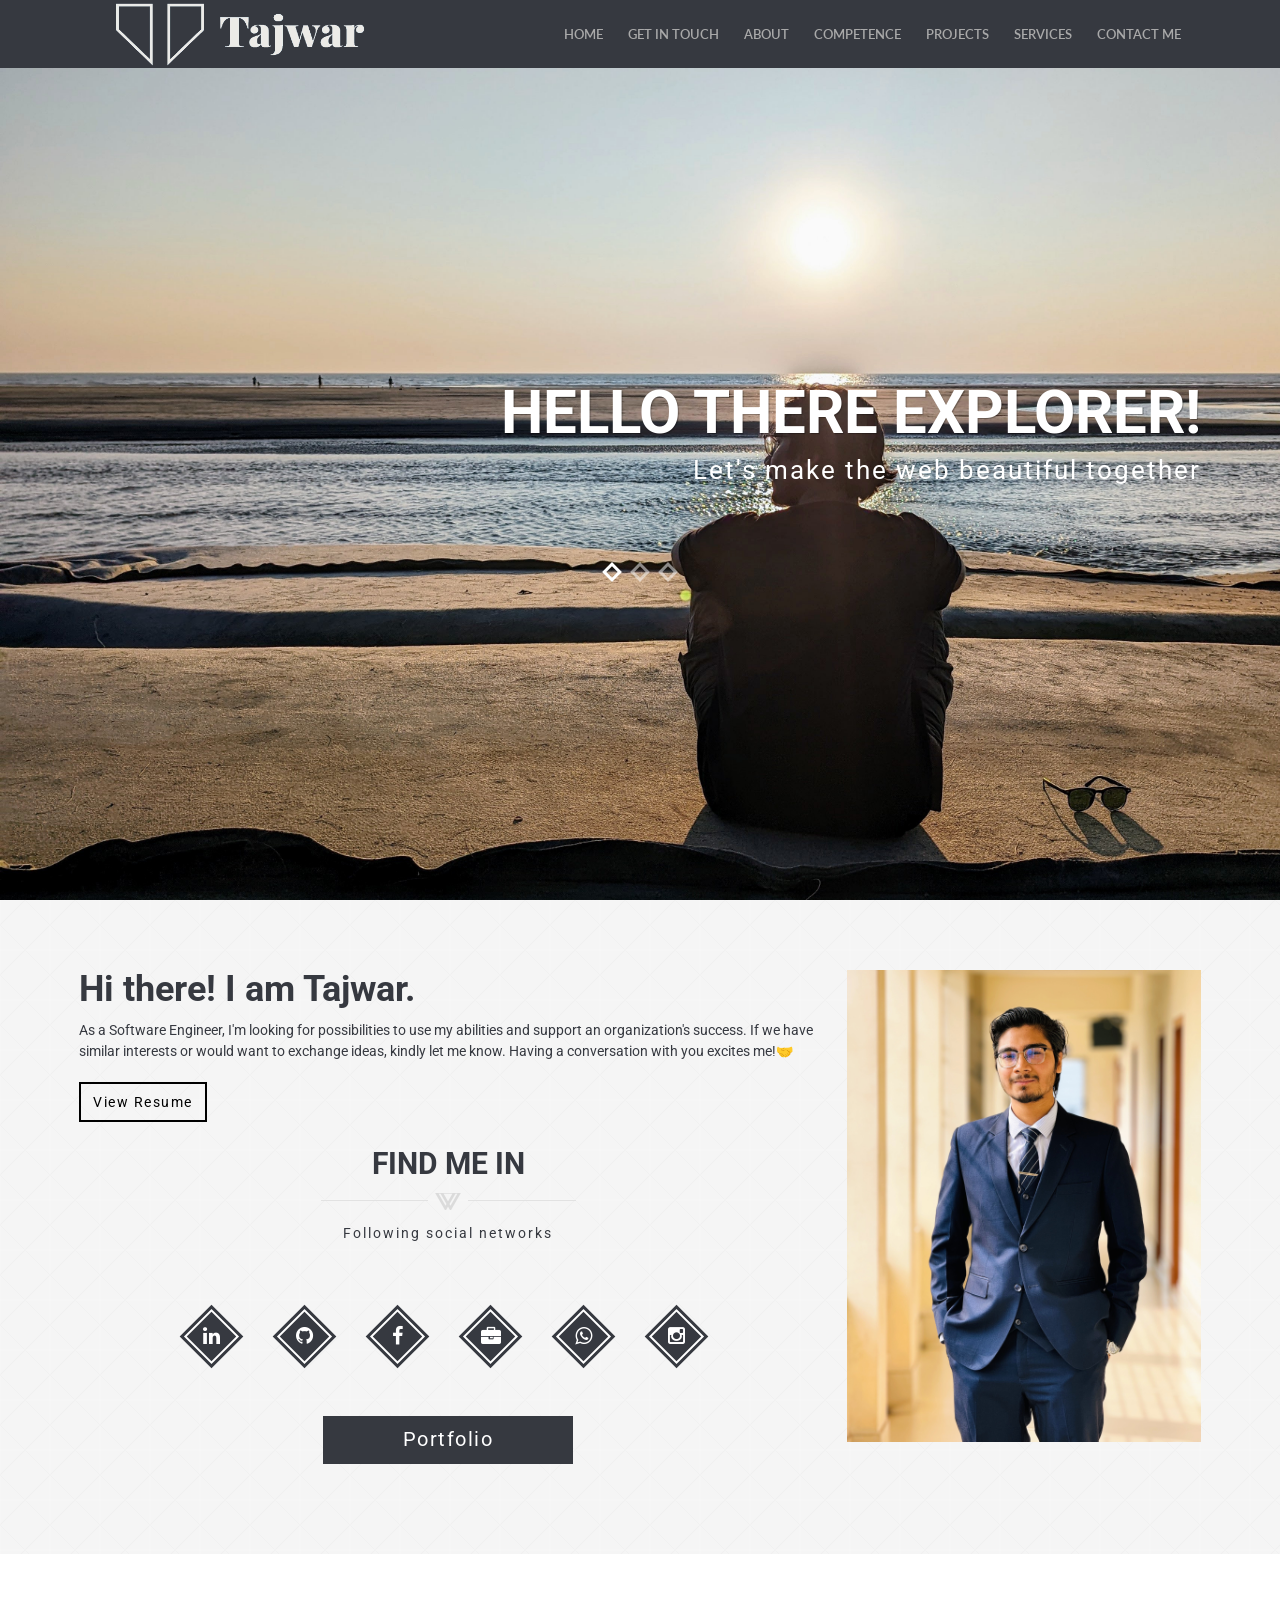
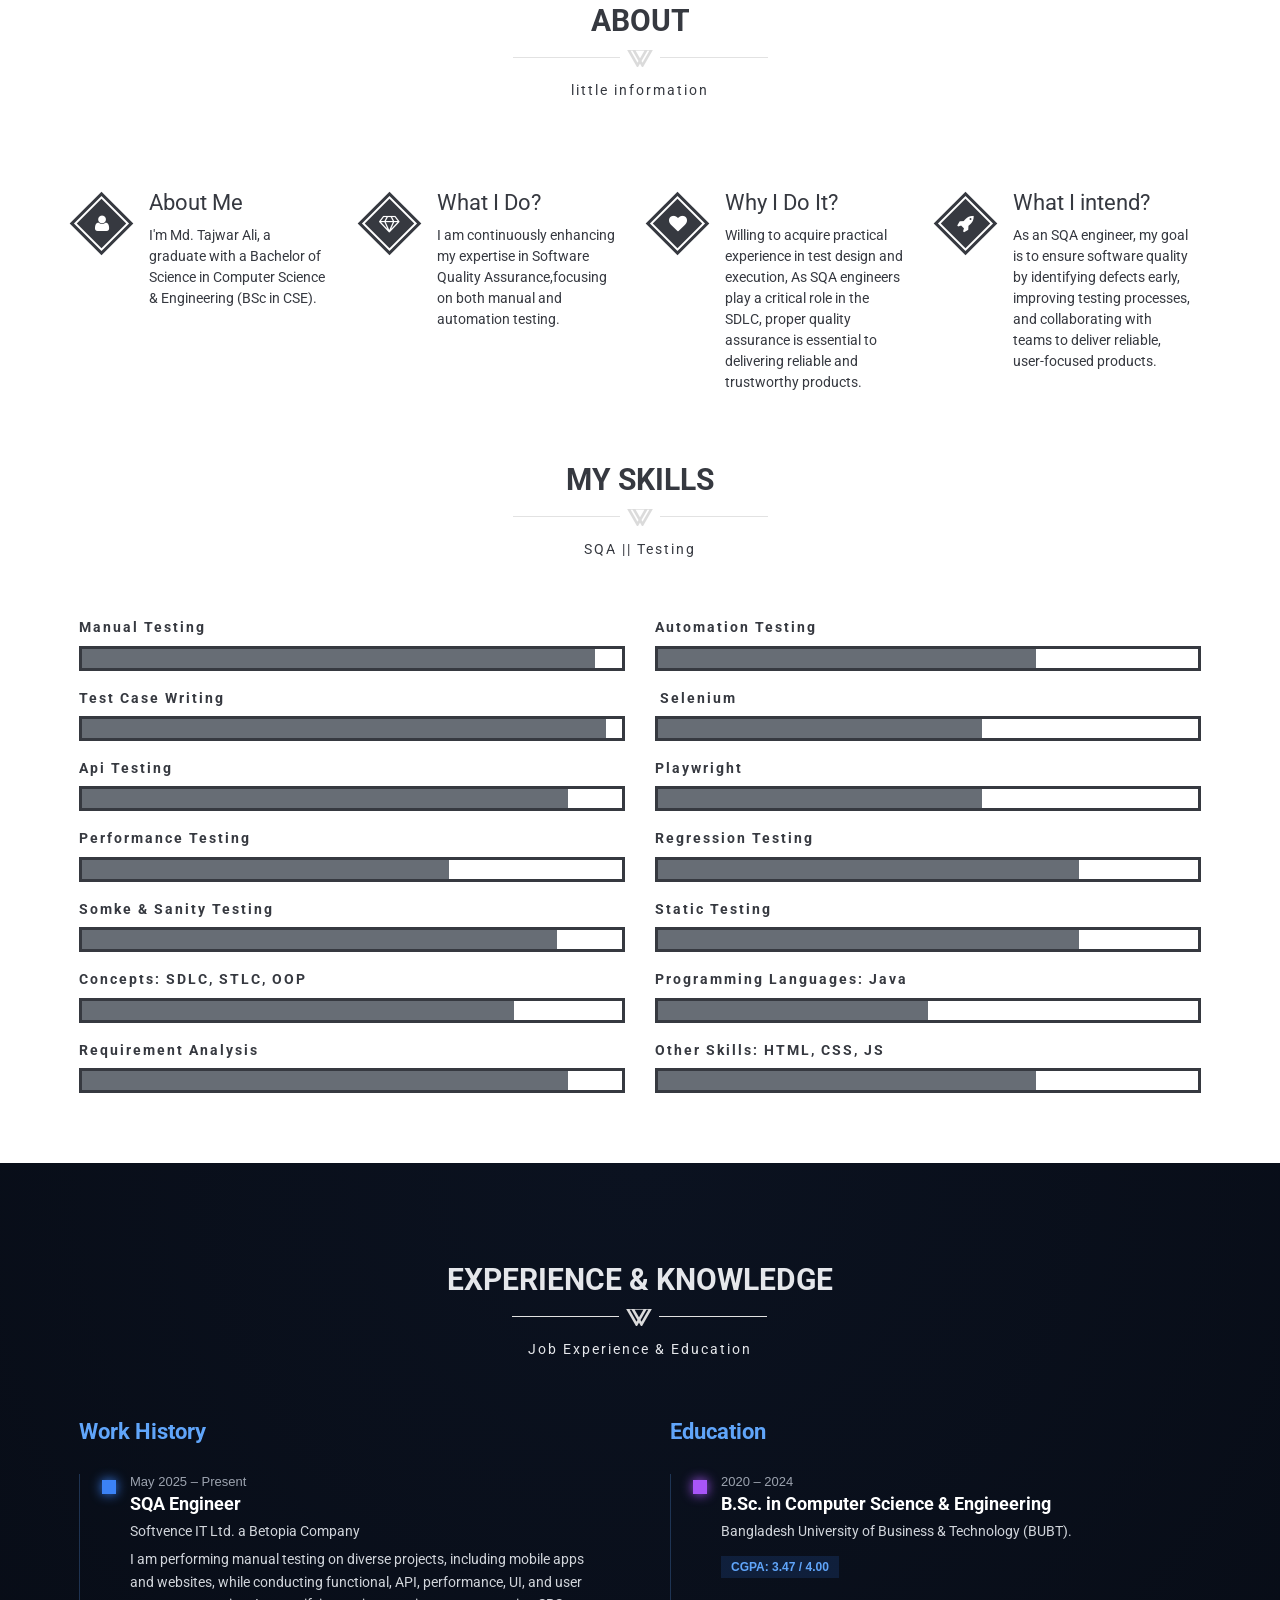
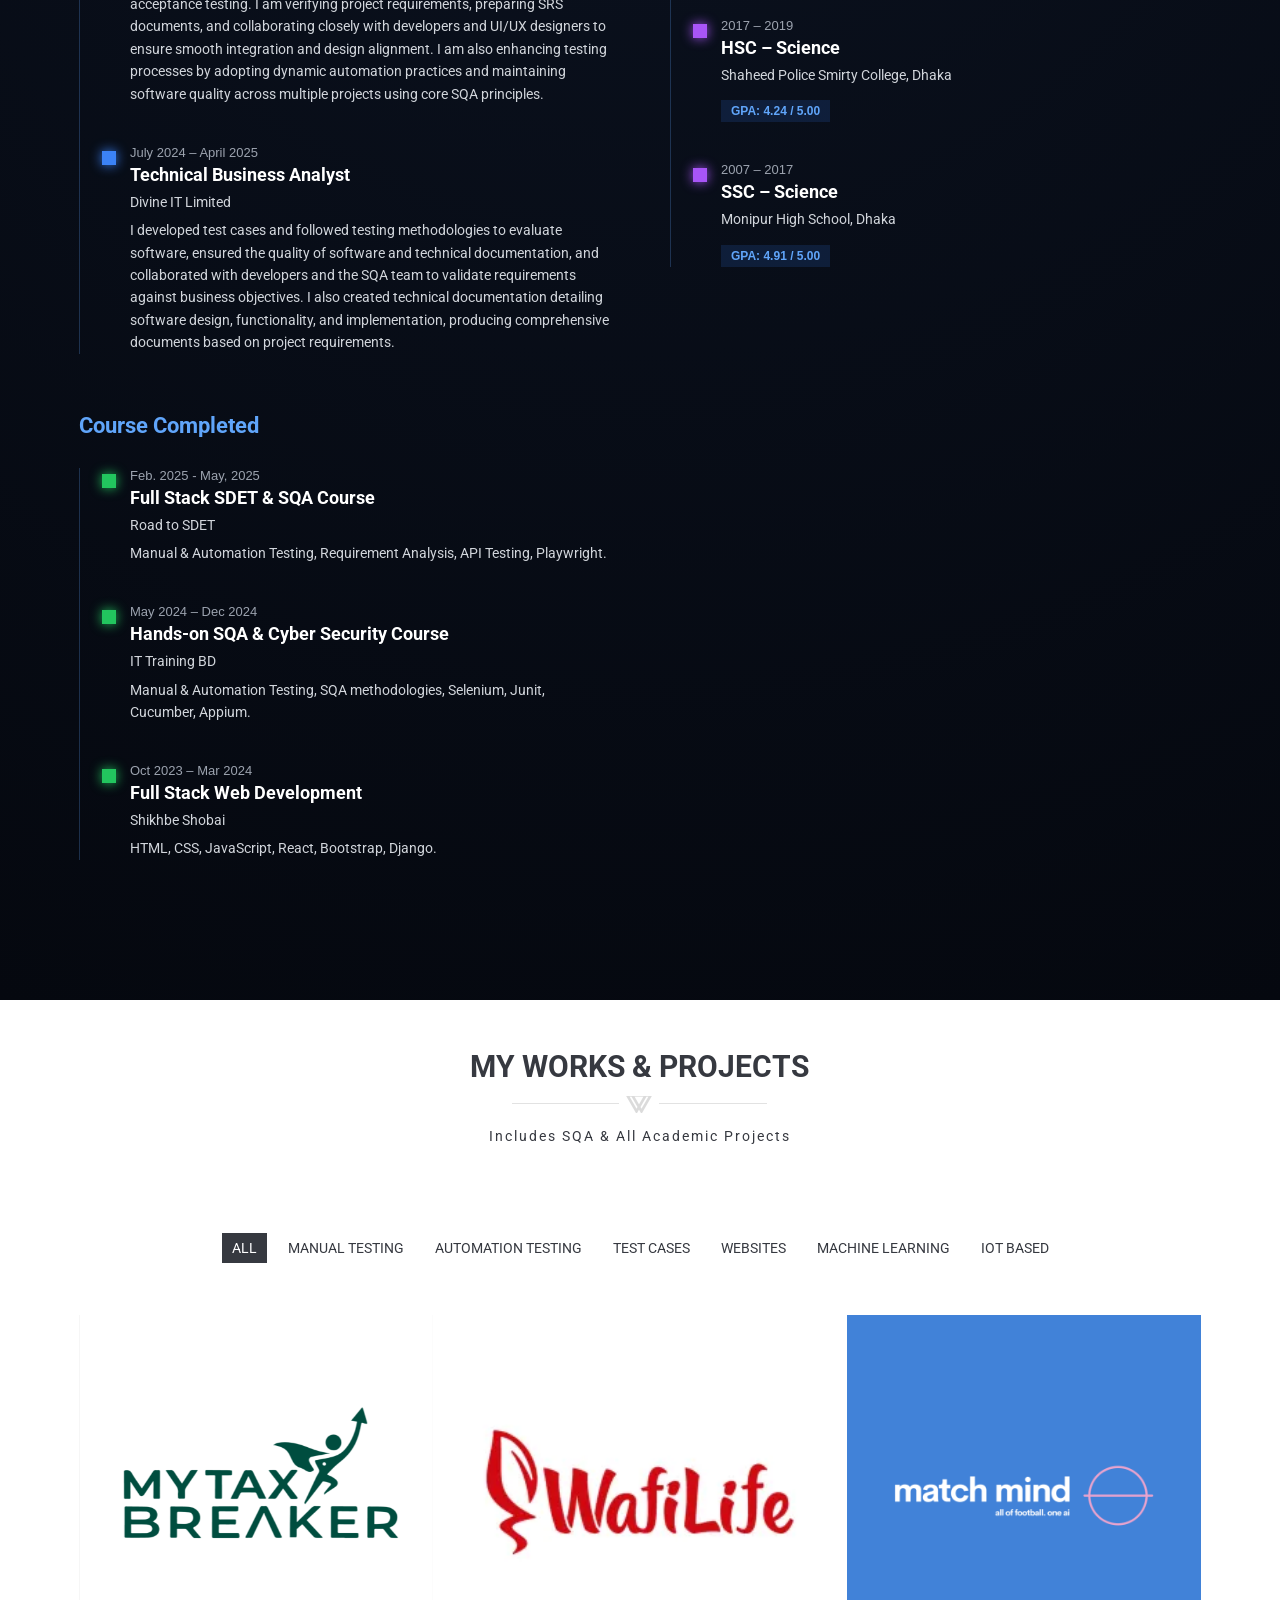
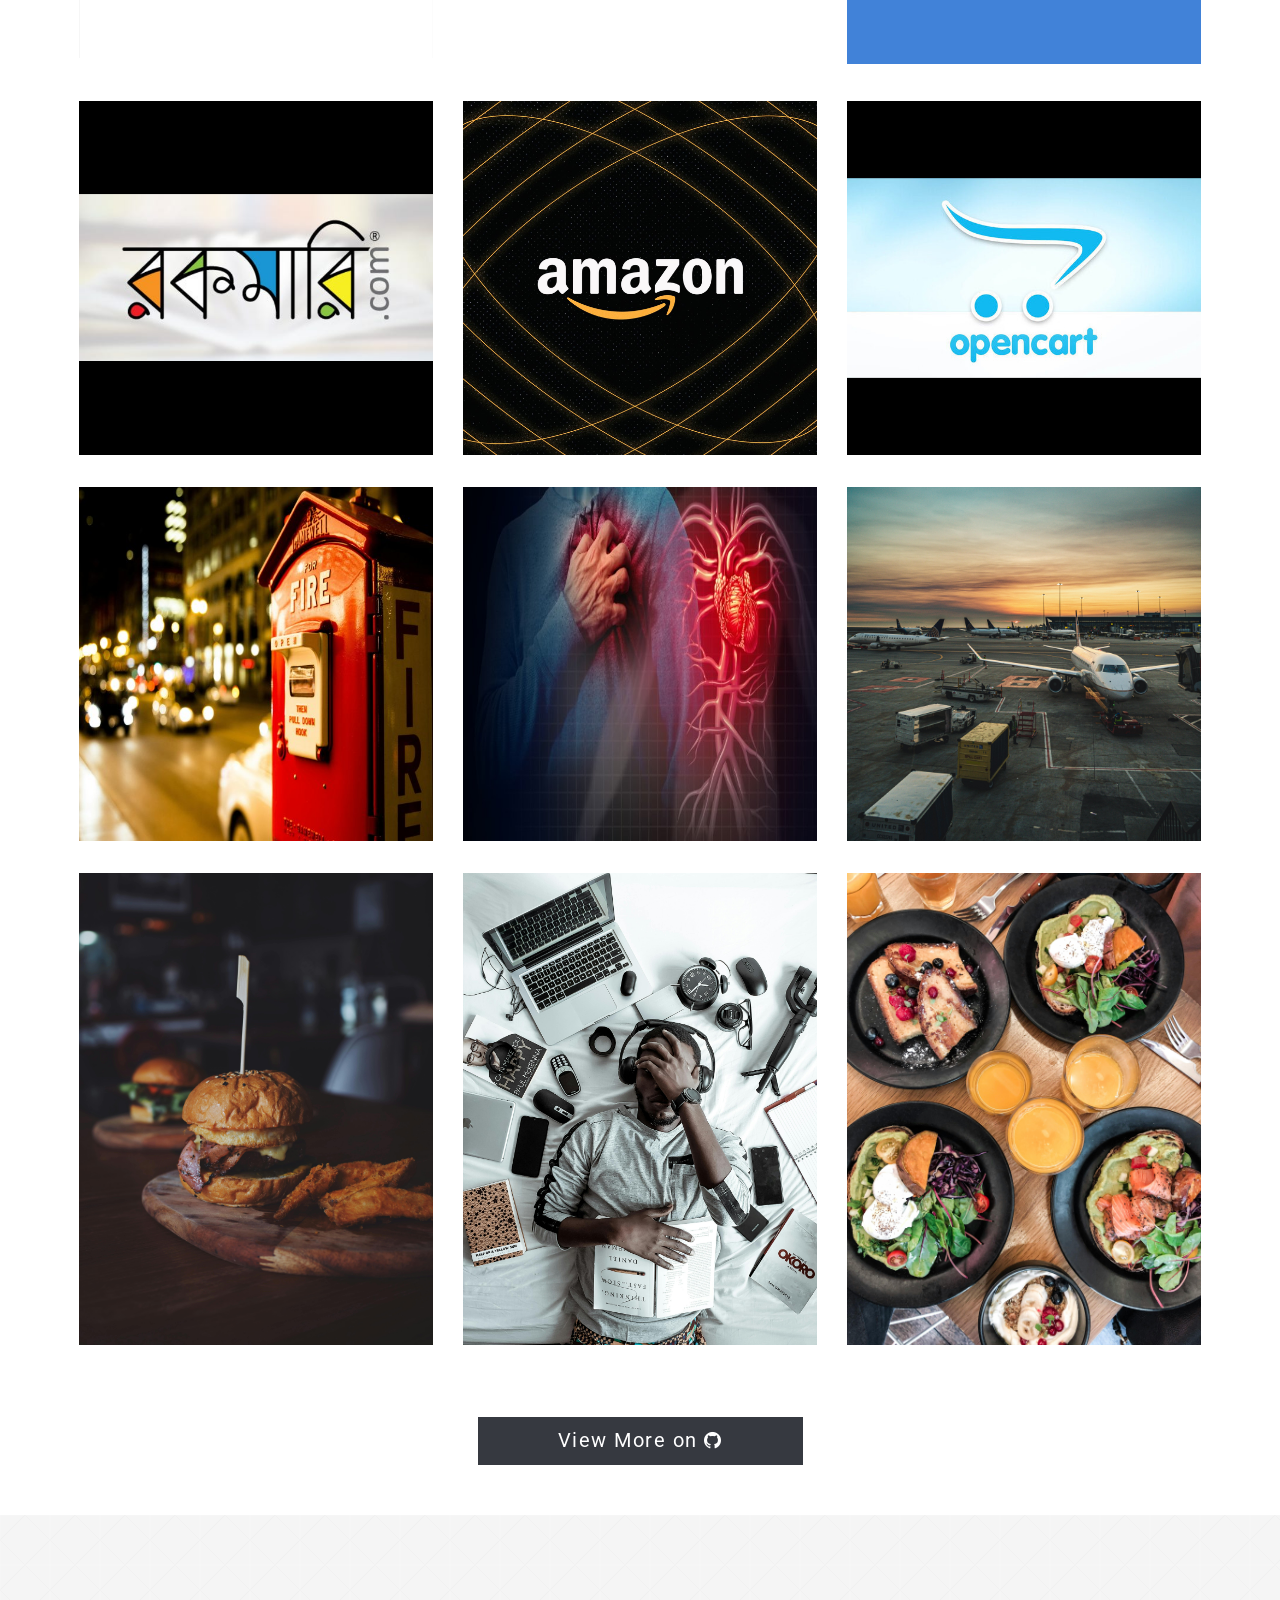
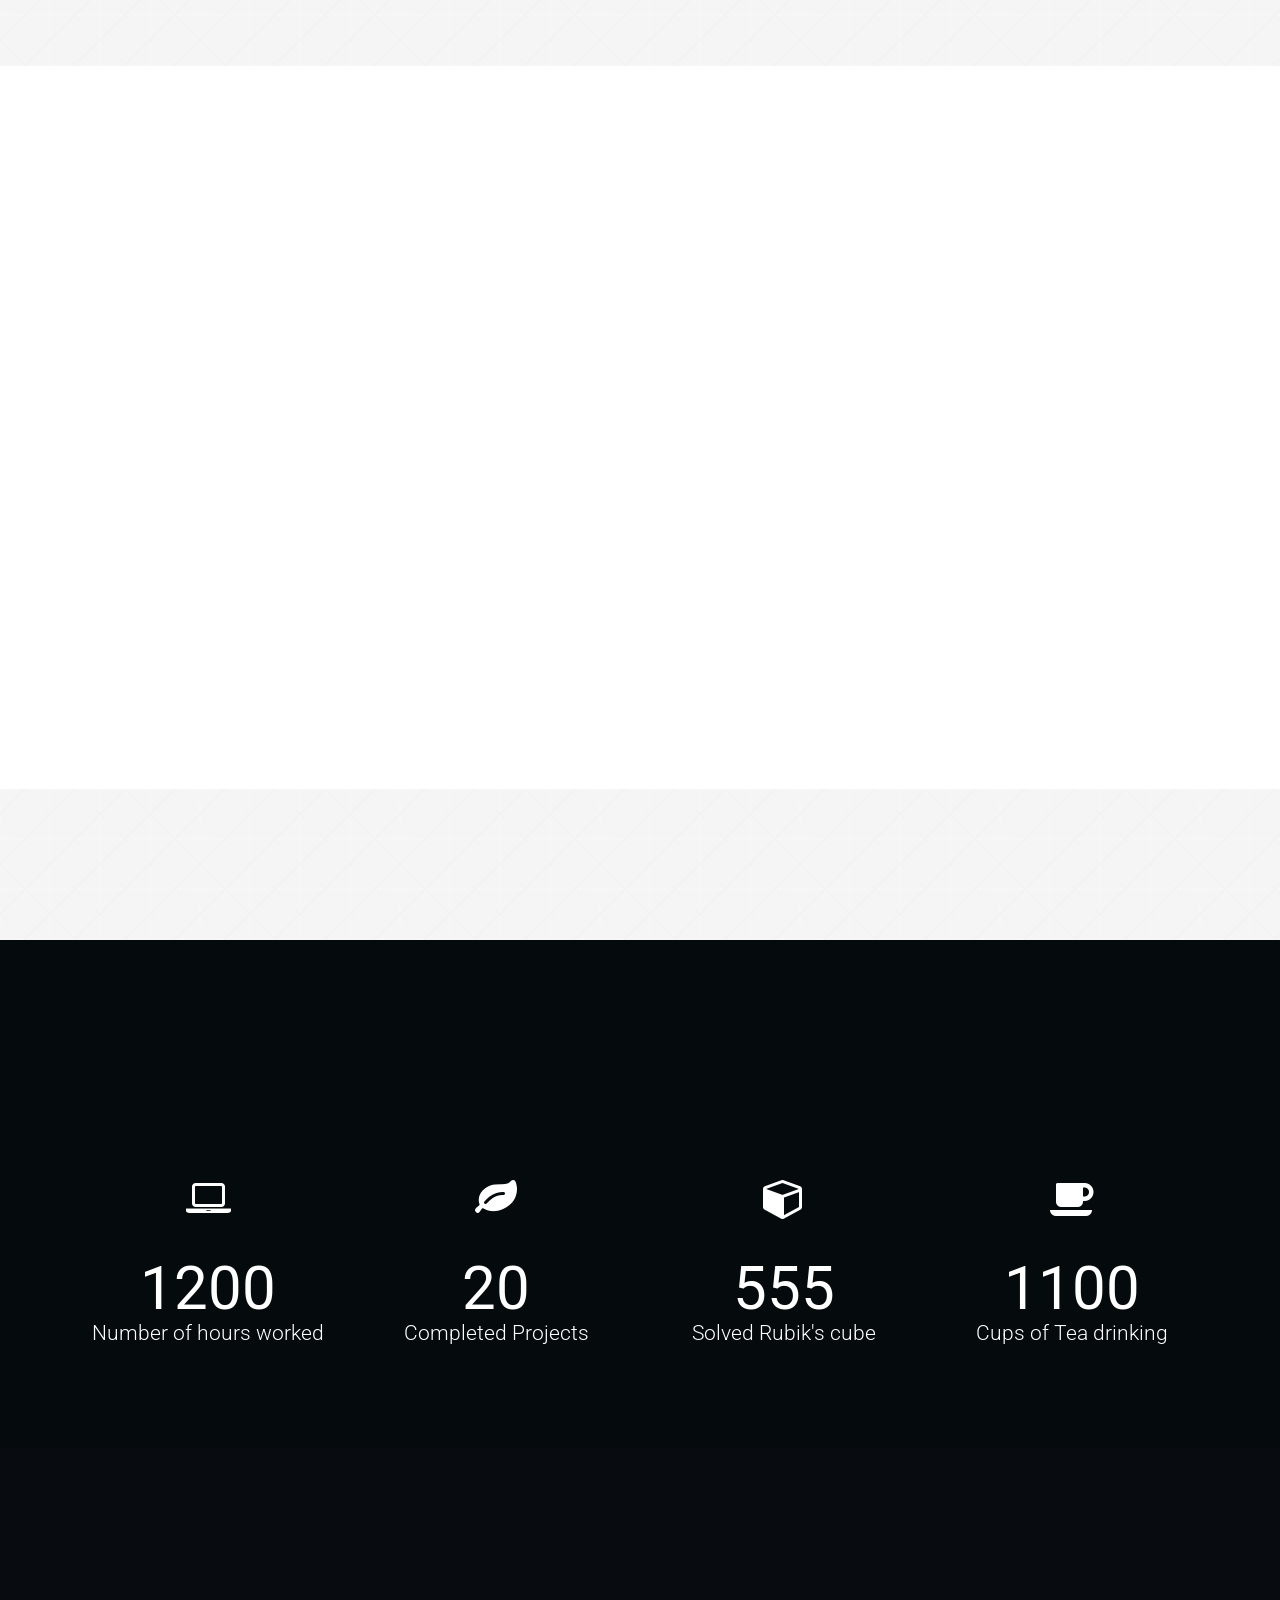
==== commit f601d862: "Fixing project images" ====
--- a/index.html
+++ b/index.html
@@ -348,7 +348,9 @@
                         <div class="col-sm-6">
                             <div class="skill-bar wow slideInRight" data-wow-delay="0.4s">
                                 <div class="progress-lebel">
-                                    <h6>Selenium</h6>
+                                   
+
+                                    <h6><i class="fa fa-selenium"></i> Selenium</h6>
                                 </div>
                                 <div class="progress">
                                     <div class="progress-bar" role="progressbar" aria-valuenow="70" aria-valuemin="0"
@@ -881,11 +883,11 @@
                                                 <img src="img/portfolio/opencart.jpg" alt="title" />
                                                 <div>
                                                     <a
-                                                        href="https://github.com/MdTajwarAliRumman/Test-Cases/blob/master/Test%20Case_OpenCart/OpenCart.xlsx">
-                                                        <h4>Test Case: OpenCart</h4>
-                                                        <span>Keeping track of errors and defects on the OpenCart
-                                                            website, creating test cases, and reporting issues with the
-                                                            Jira tool<br><br>
+                                                        href="https://github.com/MdTajwarAliRumman/Playwright-Framework-Template">
+                                                        <h4>Automation Exercise</h4>
+                                                        <span>About
+                                                            This repository provides a Playwright automation framework template with base and core code, reusable utilities, and optimized methods for efficient Page Object Model (POM) management.<br><br>
+                                                            <h6>Tools used: Playwright</h6>
                                                             <h6>{Github Link} <i class="fa fa-arrow-right"></i></h6>
                                                         </span>
                                                     </a>
@@ -1238,6 +1240,7 @@
                             <div class="contact-info">
                                 <h4>My Address</h4>
                                 <ul class="contact-address">
+                                    
                                     <li><i class="fa fa-map-marker fa-lg"></i>&nbsp; Mirpur-2, Middle Monipur,
                                         Dhaka-1216.<br>
                                     </li>
--- a/css/style.css
+++ b/css/style.css
@@ -1452,6 +1452,13 @@
     margin-right: 10px;
 }
 
+.project-image {
+	width: 100px;
+	height: 85px;
+	border-radius: 50%;
+	object-fit: cover;
+  }
+  
 /* Animation */
 @keyframes fadeIn {
     from { opacity: 0; transform: translateY(-5px); }
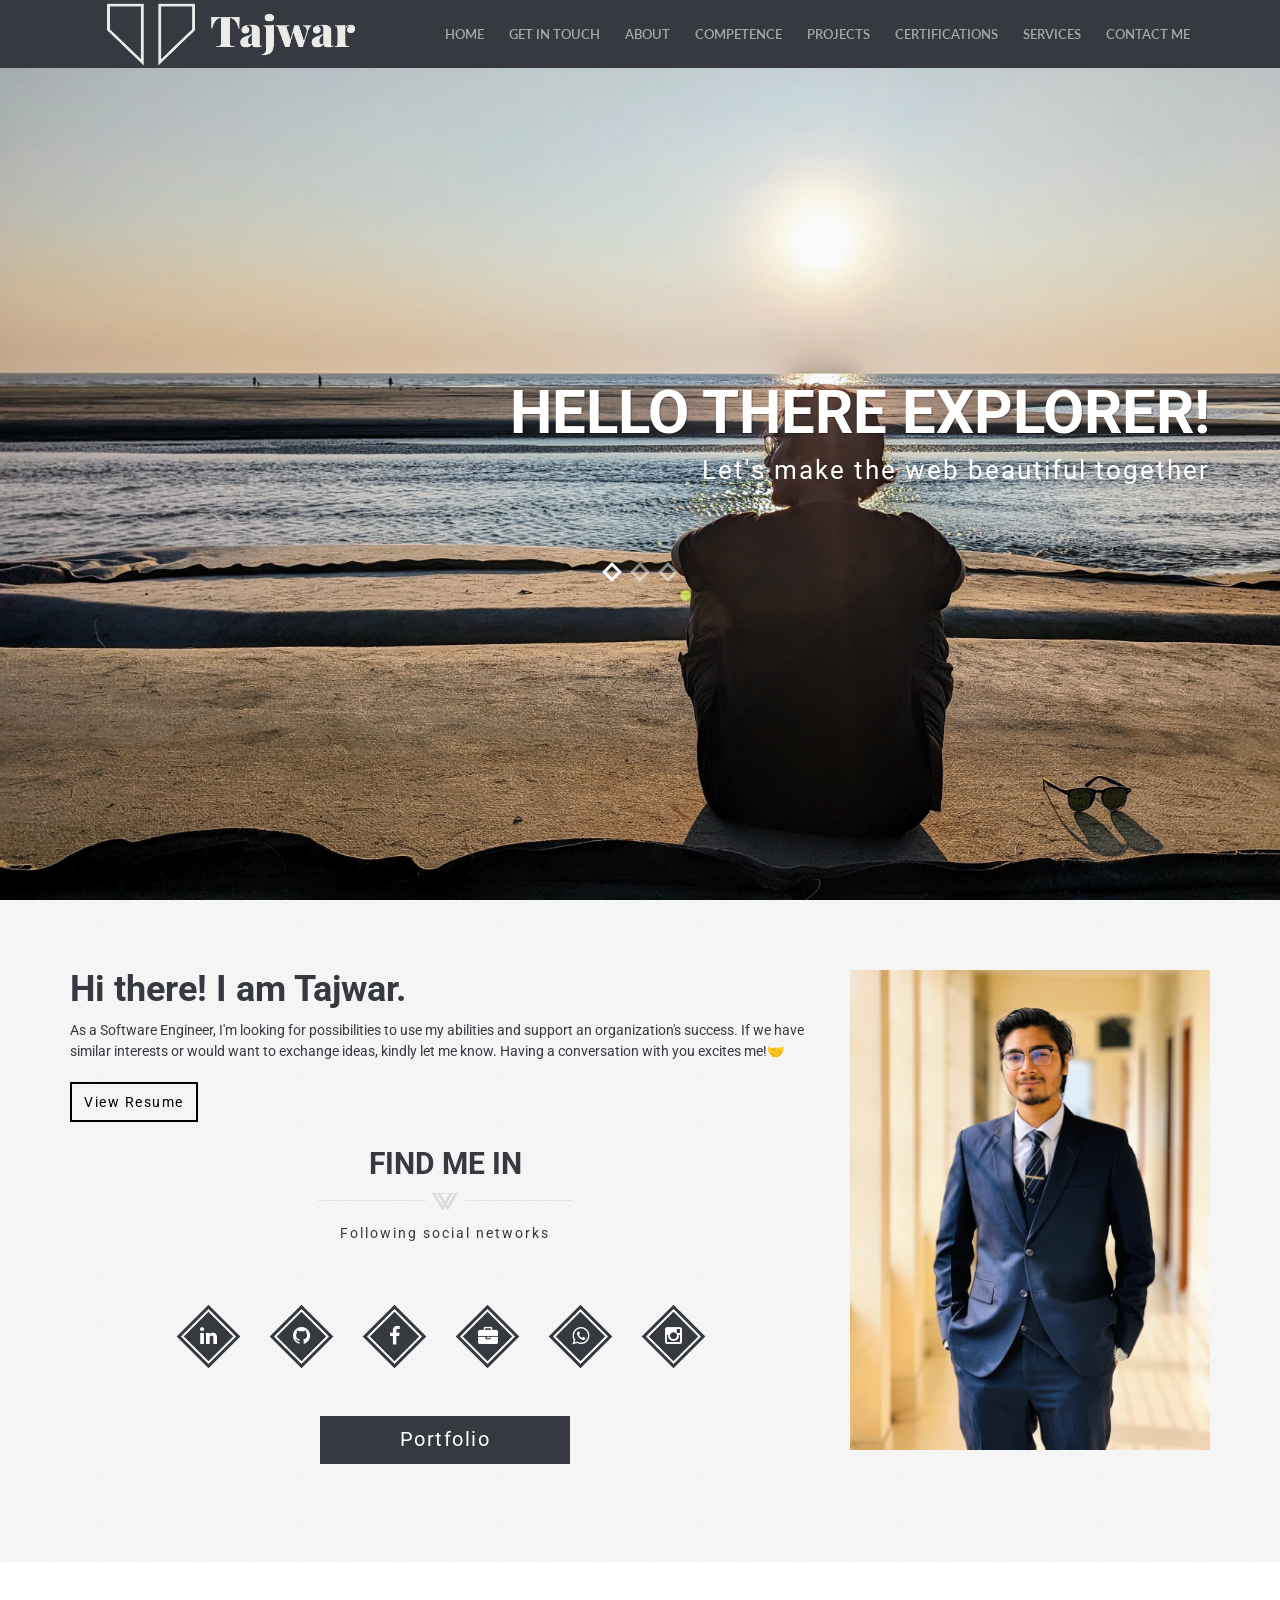
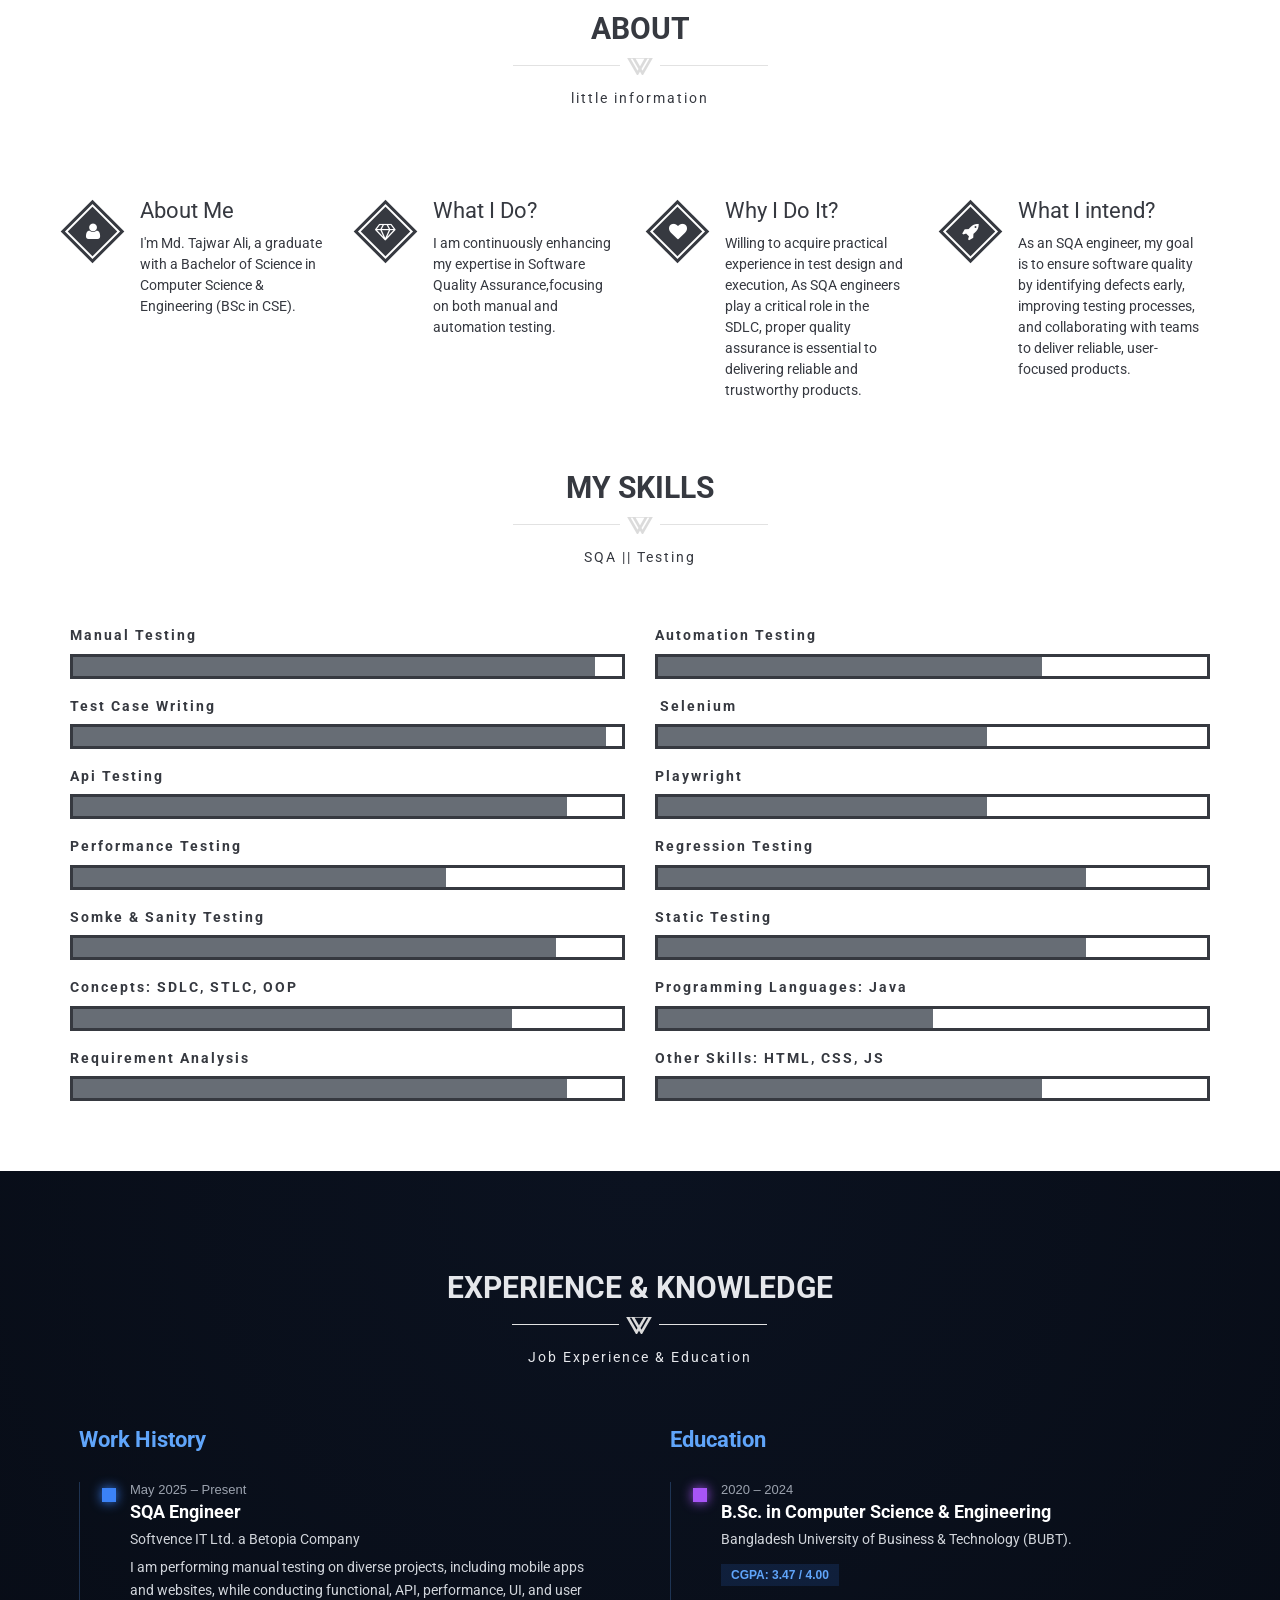
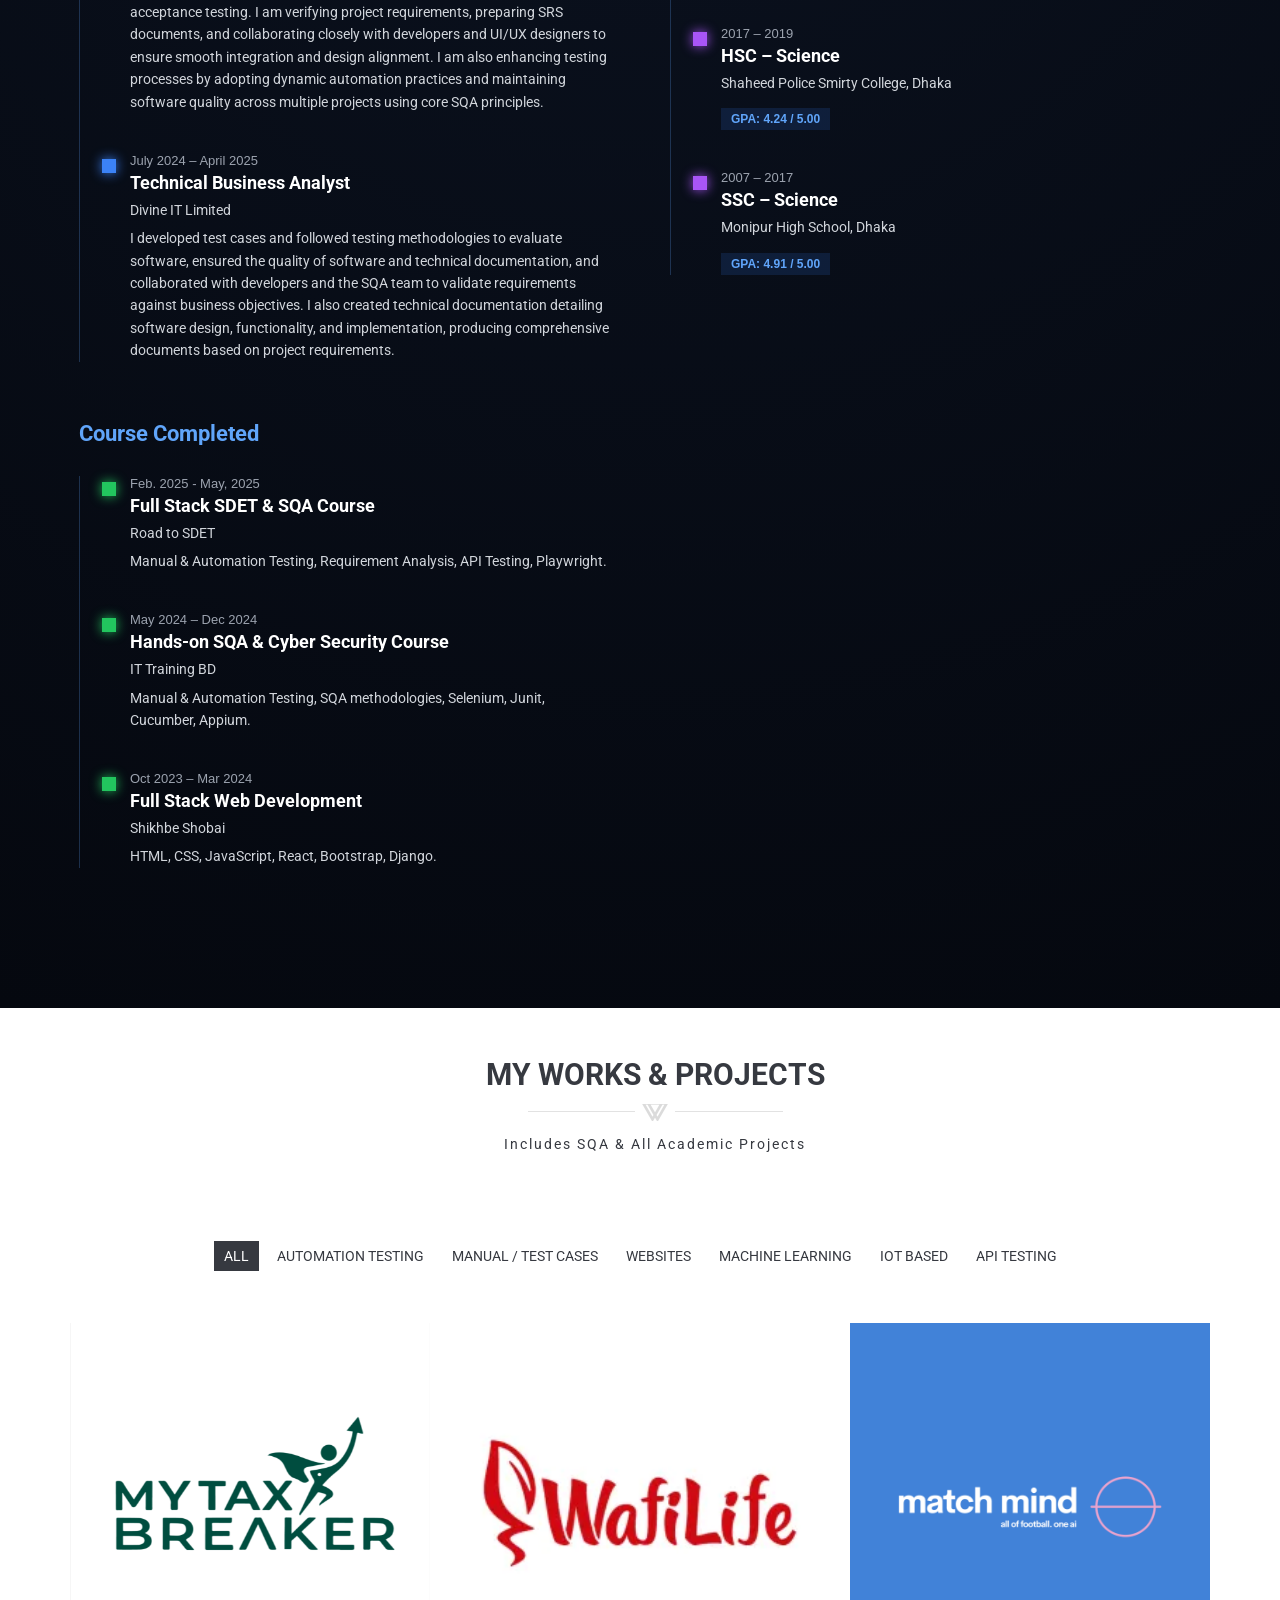
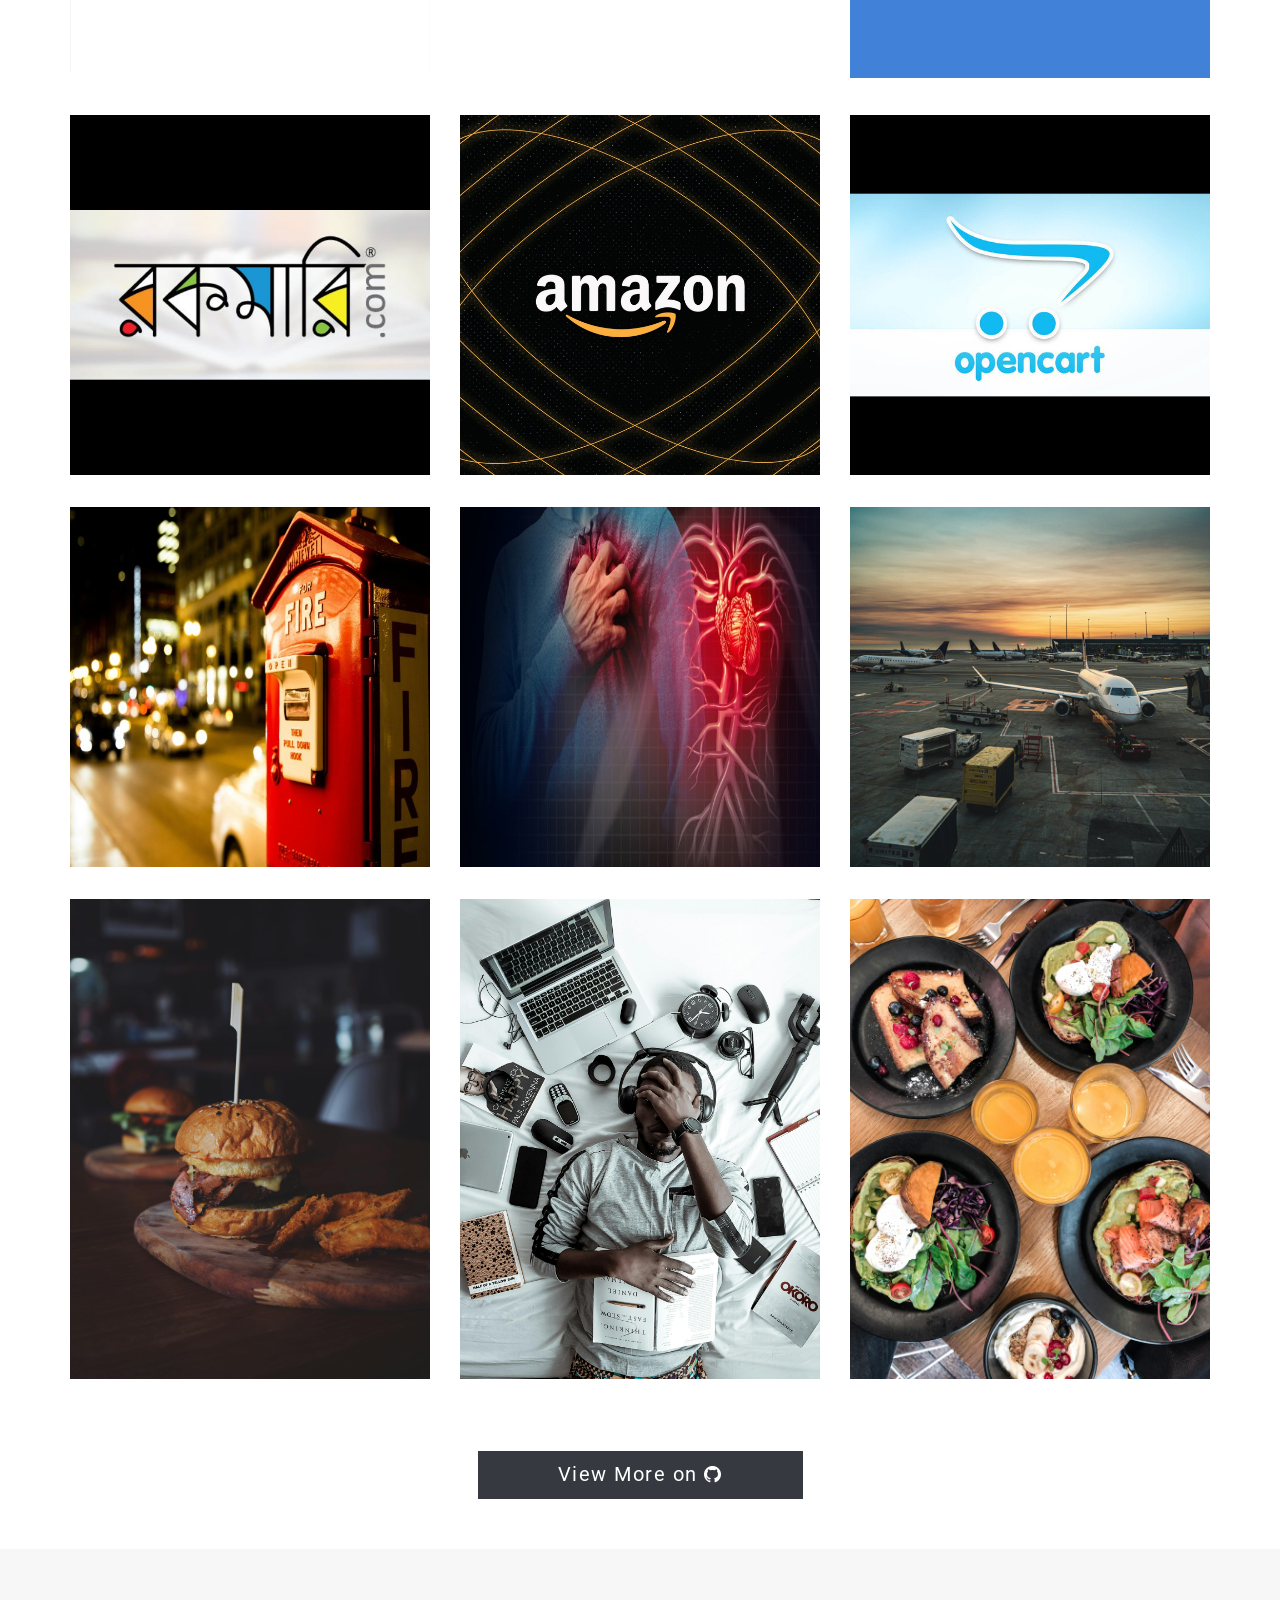
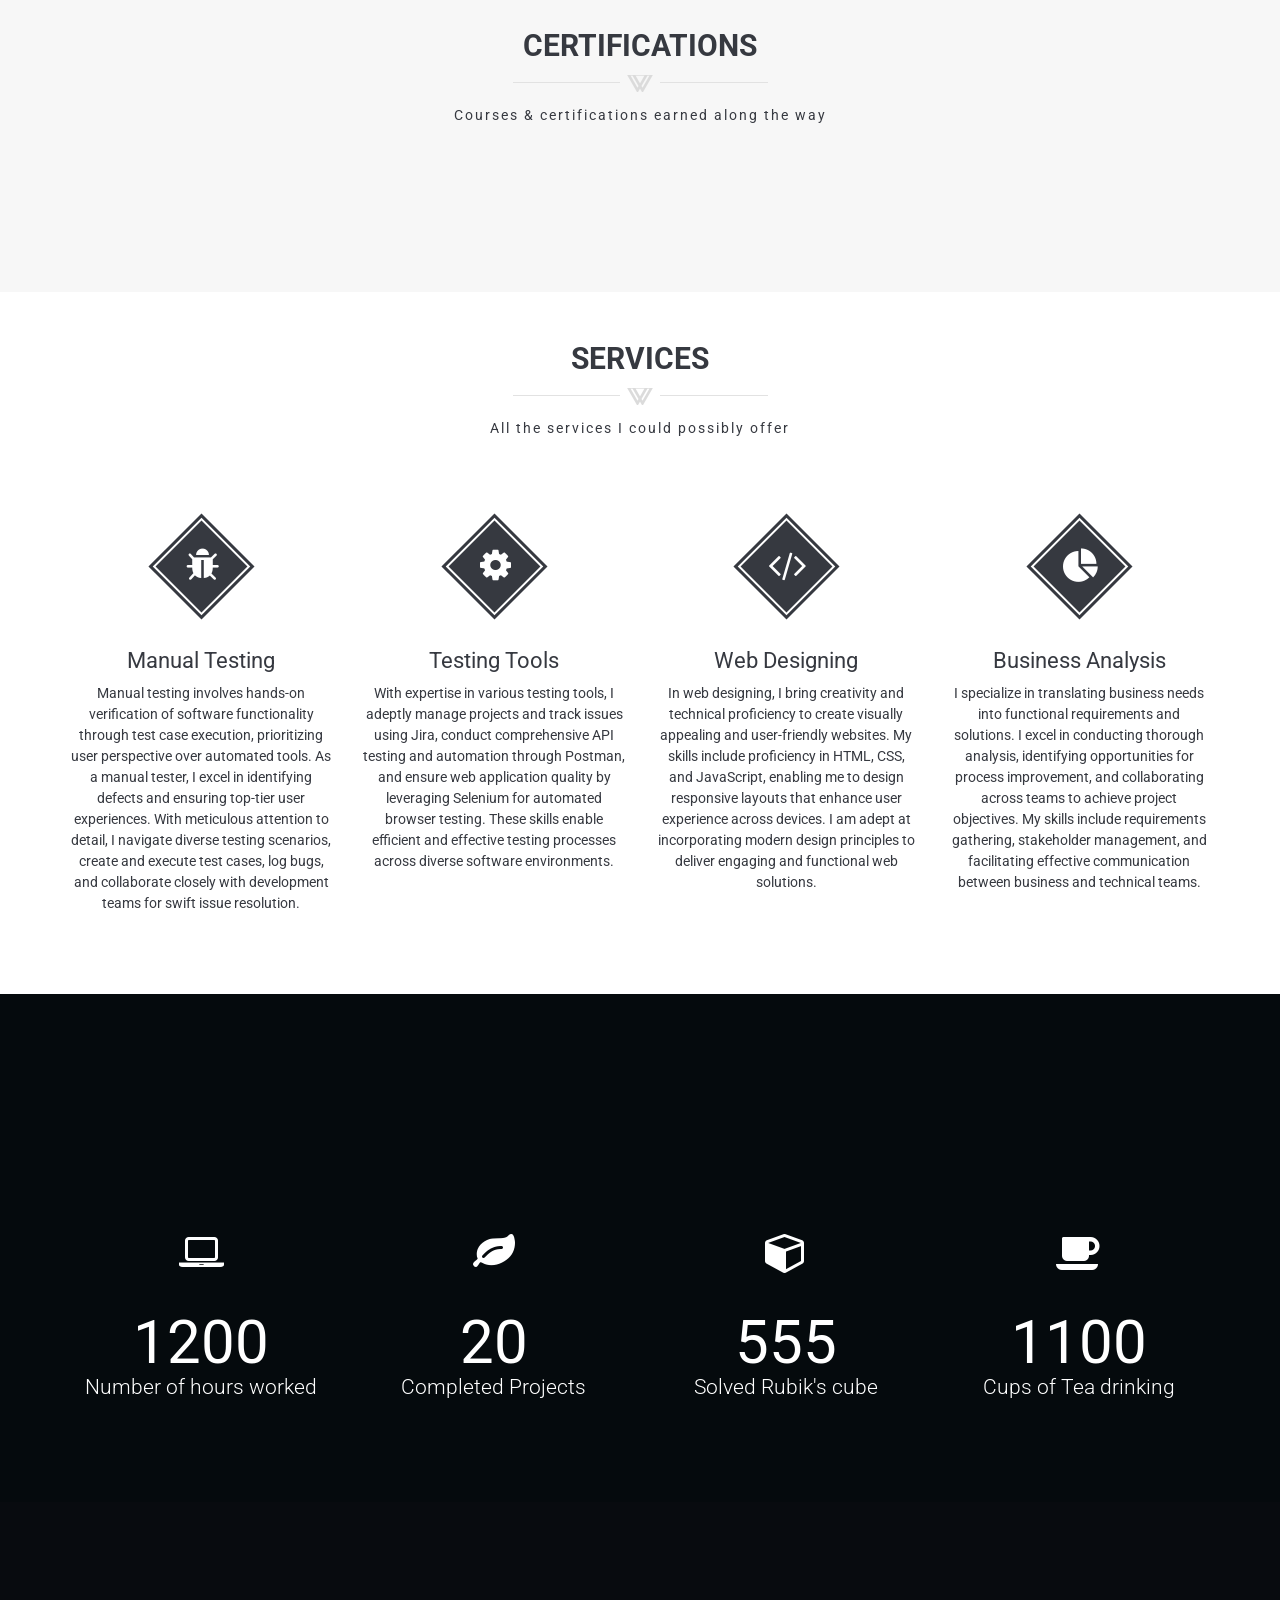
==== commit d58a1ce7: "Admin Dashboard Update" ====
--- a/index.html
+++ b/index.html
@@ -54,6 +54,8 @@
 			<script src="https://oss.maxcdn.com/respond/1.4.2/respond.min.js"></script>
 		<![endif]-->
 
+    <!-- EmailJS SDK -->
+    <script src="https://cdn.jsdelivr.net/npm/@emailjs/browser@4/dist/email.min.js"></script>
 </head>
 
 <body data-spy="scroll" data-target="#main-navbar">
@@ -94,6 +96,7 @@
                             <li><a class="page-scroll" href="#about-section">About</a></li>
                             <li><a class="page-scroll" href="#experience-section">Competence</a></li>
                             <li><a class="page-scroll" href="#portfolio-section">Projects</a></li>
+                            <li><a class="page-scroll" href="#certifications-section">Certifications</a></li>
                             <li><a class="page-scroll" href="#services-section">Services</a></li>
                             <li><a class="page-scroll" href="#contact-section">Contact Me</a></li>
                         </ul>
@@ -130,7 +133,7 @@
                         </div>
                         <div class="item">
                             <h1>A Determined</h1>
-                            <p>SQA Engineer | Web Designer</p>
+                            <p>SQA Engineer | Software Testing Engineer</p>
                             <div class="extra-space-l"></div>
 
                         </div>
@@ -152,9 +155,7 @@
                             <p>As a Software Engineer, I'm looking for possibilities to use my abilities and support an
                                 organization's success. If we have similar interests or would want to exchange ideas,
                                 kindly let me know. Having a conversation with you excites me!🤝</p>
-                            <a class="btn btn-blank"
-                                href="#"
-                                target="_blank" role="button">View Resume</a>
+                            <a class="btn btn-blank" href="#" target="_blank" role="button">View Resume</a>
 
 
                             <div class="page-header text-center wow fadeInDown" data-wow-delay="0.4s">
@@ -348,7 +349,7 @@
                         <div class="col-sm-6">
                             <div class="skill-bar wow slideInRight" data-wow-delay="0.4s">
                                 <div class="progress-lebel">
-                                   
+
 
                                     <h6><i class="fa fa-selenium"></i> Selenium</h6>
                                 </div>
@@ -647,7 +648,7 @@
                 font-family: "Inter", sans-serif;
             }
 
-            .container {
+            .experience-section .container {
                 width: 90%;
                 max-width: 1200px;
                 margin: auto;
@@ -783,7 +784,8 @@
                                         <li class="active_prot_menu"><a href="#porfolio_menu" data-filter="*">all</a>
                                         </li>
                                         <li><a href="#porfolio_menu" data-filter=".testcase">Manual Testing</a></li>
-                                        <li><a href="#porfolio_menu" data-filter=".automation">Automation Testing</a></li>
+                                        <li><a href="#porfolio_menu" data-filter=".automation">Automation Testing</a>
+                                        </li>
                                         <li><a href="#porfolio_menu" data-filter=".testcase">Test Cases</a></li>
                                         <li><a href="#porfolio_menu" data-filter=".webDesign">Websites</a></li>
                                         <li><a href="#porfolio_menu" data-filter=".ML">Machine Learning</a></li>
@@ -799,7 +801,9 @@
                                                     <a
                                                         href="https://github.com/MdTajwarAliRumman/Project-Mirko-All-Documentation">
                                                         <h4>Project: Mirko(My TaxBreaker)</h4>
-                                                        <span>This repository centralizes all project resources, including SRS, Figma designs, API/UI testing reports, and the end-to-end web automation suite.
+                                                        <span>This repository centralizes all project resources,
+                                                            including SRS, Figma designs, API/UI testing reports, and
+                                                            the end-to-end web automation suite.
                                                             <br><br>
                                                             <h6>Tools used: Playwright</h6>
                                                             <h6>{Github Link} <i class="fa fa-arrow-right"></i></h6>
@@ -816,7 +820,8 @@
                                                     <a
                                                         href="https://github.com/MdTajwarAliRumman/WebAutomation-Testing-on-WafiLife-WebApp-Using-Selenium">
                                                         <h4>Project: Wafilife</h4>
-                                                        <span>Conducted manual and automated testing across multiple modules and endpoints to ensure system stability.
+                                                        <span>Conducted manual and automated testing across multiple
+                                                            modules and endpoints to ensure system stability.
                                                             <br><br>
                                                             <h6>Tools used: Selenium</h6>
                                                             <h6>{Github Link} <i class="fa fa-arrow-right"></i></h6>
@@ -833,7 +838,10 @@
                                                     <a
                                                         href="https://github.com/MdTajwarAliRumman/API-Testing-on-Project-Samfidy-MatchMind-CLI">
                                                         <h4>Project: Match Mind</h4>
-                                                        <span>The primary objective of the Match Mind project is to design and develop a comprehensive mobile application that provides users with an interactive platform to track, analyze, and engage with football matches in real time.
+                                                        <span>The primary objective of the Match Mind project is to
+                                                            design and develop a comprehensive mobile application that
+                                                            provides users with an interactive platform to track,
+                                                            analyze, and engage with football matches in real time.
                                                             <br><br>
                                                             <h6>Tools used: Postman & Newman</h6>
                                                             <h6>{Github Link} <i class="fa fa-arrow-right"></i></h6>
@@ -886,7 +894,10 @@
                                                         href="https://github.com/MdTajwarAliRumman/Playwright-Framework-Template">
                                                         <h4>Automation Exercise</h4>
                                                         <span>About
-                                                            This repository provides a Playwright automation framework template with base and core code, reusable utilities, and optimized methods for efficient Page Object Model (POM) management.<br><br>
+                                                            This repository provides a Playwright automation framework
+                                                            template with base and core code, reusable utilities, and
+                                                            optimized methods for efficient Page Object Model (POM)
+                                                            management.<br><br>
                                                             <h6>Tools used: Playwright</h6>
                                                             <h6>{Github Link} <i class="fa fa-arrow-right"></i></h6>
                                                         </span>
@@ -894,7 +905,7 @@
                                                 </div>
                                             </div>
                                         </div>
-                                        
+
                                         <div class="col-xs-12 col-sm-4 iot">
                                             <div class="portfolio_single_content">
                                                 <img src="img/portfolio/firealrm.jpg" alt="title" />
@@ -946,7 +957,7 @@
                                                     </a>
                                                 </div>
 
-                                                
+
                                             </div>
                                         </div>
                                         <div class="col-xs-12 col-sm-4 webDesign">
@@ -1024,19 +1035,197 @@
 
 
 
-        <section id="cta-section">
-            <div class="cta">
-                <div class="container">
-                    <div class="row">
-
-                        <div class="col-md-8">
-
-
-                        </div>
-
-
+        <!-- Begin Certifications -->
+        <section id="certifications-section" class="page bg-style1">
+            <div class="container">
+                <!-- Begin page header-->
+                <div class="page-header text-center wow fadeInDown" data-wow-delay="0.4s">
+                    <h2>Certifications</h2>
+                    <div class="devider"></div>
+                    <p class="subtitle">Courses &amp; certifications earned along the way</p>
+                </div>
+                <!-- End page header-->
+
+                <div class="cert-slider-wrap">
+                    <div class="cert-slider" id="cert-slider">
+                        <div class="cert-slider-track" id="cert-slider-track">
+                            <!-- slides injected by admin script -->
+                        </div>
+                        <button class="cert-slider-btn prev" onclick="certSlide(-1)"
+                            aria-label="Previous certificate">&#8249;</button>
+                        <button class="cert-slider-btn next" onclick="certSlide(1)"
+                            aria-label="Next certificate">&#8250;</button>
                     </div>
+                    <div class="cert-slider-dots" id="cert-slider-dots"></div>
+                </div>
+            </div>
         </section>
+        <!-- End Certifications -->
+
+        <!-- ══ Certifications Slider + Lightbox styles (scoped to this module only) ══ -->
+        <style>
+            #certifications-section {
+                background: #f7f7f7;
+                padding: 80px 0 90px;
+            }
+
+            .cert-slider-wrap {
+                max-width: 760px;
+                margin: 40px auto 0;
+            }
+
+            .cert-slider {
+                position: relative;
+                background: #1d1f23;
+                border-radius: 8px;
+                overflow: hidden;
+                box-shadow: 0 10px 30px rgba(0, 0, 0, 0.18);
+            }
+
+            .cert-slider-track {
+                display: flex;
+                transition: transform 0.55s cubic-bezier(0.65, 0, 0.35, 1);
+                will-change: transform;
+            }
+
+            .cert-slide {
+                flex: 0 0 100%;
+                display: flex;
+                align-items: center;
+                justify-content: center;
+                background: #1d1f23;
+                min-height: 320px;
+                max-height: 520px;
+                padding: 18px;
+                cursor: zoom-in;
+            }
+
+            .cert-slide img {
+                max-width: 100%;
+                max-height: 484px;
+                width: auto;
+                height: auto;
+                object-fit: contain;
+                border-radius: 4px;
+                box-shadow: 0 4px 18px rgba(0, 0, 0, 0.35);
+                display: block;
+            }
+
+            .cert-slider-btn {
+                position: absolute;
+                top: 50%;
+                transform: translateY(-50%);
+                background: rgba(54, 57, 64, 0.65);
+                color: #fff;
+                border: none;
+                font-size: 30px;
+                line-height: 1;
+                padding: 4px 14px 7px;
+                cursor: pointer;
+                border-radius: 4px;
+                z-index: 5;
+                transition: background 0.2s;
+                user-select: none;
+            }
+
+            .cert-slider-btn:hover {
+                background: #363940;
+            }
+
+            .cert-slider-btn.prev {
+                left: 10px;
+            }
+
+            .cert-slider-btn.next {
+                right: 10px;
+            }
+
+            .cert-slider-dots {
+                text-align: center;
+                margin-top: 16px;
+            }
+
+            .cert-slider-dots .dot {
+                display: inline-block;
+                width: 9px;
+                height: 9px;
+                border-radius: 50%;
+                background: #ccc;
+                margin: 0 5px;
+                cursor: pointer;
+                transition: background 0.2s, transform 0.2s;
+            }
+
+            .cert-slider-dots .dot.active {
+                background: #363940;
+                transform: scale(1.3);
+            }
+
+            .cert-empty-msg {
+                text-align: center;
+                color: #999;
+                padding: 60px 20px;
+                font-size: 14px;
+            }
+
+            /* ── Lightbox ── */
+            .cert-lightbox-overlay {
+                display: none;
+                position: fixed;
+                inset: 0;
+                background: rgba(0, 0, 0, 0.92);
+                z-index: 9999;
+                align-items: center;
+                justify-content: center;
+            }
+
+            .cert-lightbox-overlay.open {
+                display: flex;
+            }
+
+            .cert-lightbox-overlay img {
+                max-width: 90vw;
+                max-height: 86vh;
+                object-fit: contain;
+                border-radius: 4px;
+                box-shadow: 0 0 60px rgba(0, 0, 0, 0.7);
+            }
+
+            .cert-lightbox-close {
+                position: fixed;
+                top: 18px;
+                right: 24px;
+                background: rgba(255, 255, 255, 0.12);
+                color: #fff;
+                border: none;
+                font-size: 28px;
+                line-height: 1;
+                padding: 2px 12px 5px;
+                cursor: pointer;
+                border-radius: 4px;
+                z-index: 10001;
+                transition: background 0.2s;
+            }
+
+            .cert-lightbox-close:hover {
+                background: rgba(255, 255, 255, 0.28);
+            }
+
+            @media (max-width: 600px) {
+                .cert-slide {
+                    min-height: 220px;
+                }
+
+                .cert-slide img {
+                    max-height: 320px;
+                }
+
+                .cert-slider-btn {
+                    font-size: 24px;
+                    padding: 3px 10px 5px;
+                }
+            }
+        </style>
 
 
 
@@ -1127,19 +1316,7 @@
 
 
 
-        <section id="cta-section">
-            <div class="cta">
-                <div class="container">
-                    <div class="row">
-
-                        <div class="col-md-8">
-
-
-                        </div>
-
-
-                    </div>
-        </section>
+
 
 
         <!-- Begin counter up -->
@@ -1240,7 +1417,7 @@
                             <div class="contact-info">
                                 <h4>My Address</h4>
                                 <ul class="contact-address">
-                                    
+
                                     <li><i class="fa fa-map-marker fa-lg"></i>&nbsp; Mirpur-2, Middle Monipur,
                                         Dhaka-1216.<br>
                                     </li>
@@ -1262,23 +1439,27 @@
                         <div class="col-sm-6">
                             <div class="contact-form">
                                 <h4>Write to me</h4>
-                                <form role="form">
+                                <form id="contact-form-index" role="form"
+                                    onsubmit="sendContactForm(event,'contact-form-index')">
                                     <div class="form-group">
-                                        <input type="text" class="form-control input-lg" placeholder="Your Name"
-                                            required>
+                                        <input type="text" name="from_name" class="form-control input-lg"
+                                            placeholder="Your Name" required>
                                     </div>
                                     <div class="form-group">
-                                        <input type="email" class="form-control input-lg" placeholder="E-mail" required>
+                                        <input type="email" name="reply_to" class="form-control input-lg"
+                                            placeholder="E-mail" required>
                                     </div>
                                     <div class="form-group">
-                                        <input type="text" class="form-control input-lg" placeholder="Subject" required>
+                                        <input type="text" name="subject" class="form-control input-lg"
+                                            placeholder="Subject" required>
                                     </div>
                                     <div class="form-group">
-                                        <textarea class="form-control input-lg" rows="5" placeholder="Message"
-                                            required></textarea>
+                                        <textarea name="message" class="form-control input-lg" rows="5"
+                                            placeholder="Message" required></textarea>
                                     </div>
-                                    <button type="submit" class="btn wow bounceInRight"
+                                    <button type="submit" id="submit-btn-index" class="btn wow bounceInRight"
                                         data-wow-delay="0.8s">Send</button>
+                                    <p id="form-msg-index" style="margin-top:12px;font-size:13px;display:none"></p>
                                 </form>
                             </div>
                         </div>
@@ -1307,6 +1488,12 @@
         <!-- End footer -->
 
         <a href="#" class="scrolltotop"><i class="fa fa-arrow-up"></i></a> <!-- Scroll to top button -->
+
+        <!-- ══ Certification Lightbox (shared overlay) ══ -->
+        <div class="cert-lightbox-overlay" id="cert-lightbox" onclick="if(event.target===this) certLightboxClose()">
+            <button class="cert-lightbox-close" onclick="certLightboxClose()">&#215;</button>
+            <img id="cert-lightbox-img" src="" alt="Certificate enlarged view">
+        </div>
 
     </div><!-- body ends -->
 
@@ -1333,27 +1520,785 @@
     <script>
         function toggleProject(header) {
             const item = header.closest(".project-item");
-        
+
             // Close others
             document.querySelectorAll(".project-item").forEach(el => {
                 if (el !== item) el.classList.remove("active");
             });
-        
+
             // Toggle current
             item.classList.toggle("active");
-        
+
             // Icon toggle
             document.querySelectorAll(".toggle-icon").forEach(icon => {
                 icon.innerHTML = "+";
             });
-        
+
             if (item.classList.contains("active")) {
                 header.querySelector(".toggle-icon").innerHTML = "−";
             }
         }
-        </script>
-        
-
+    </script>
+
+
+
+    <!-- ═══ EmailJS Contact Form Handler ═══ -->
+    <script>
+        (function () {
+            /* ── PASTE YOUR 3 VALUES HERE ─────────────────────────── */
+            var EMAILJS_PUBLIC_KEY = '79a0lJAcQWet0lCbr';    /* e.g. 'AbCdEfGhIjKlMnOp'  */
+            var EMAILJS_SERVICE_ID = 'service_brdxnp8';    /* e.g. 'service_abc123'     */
+            var EMAILJS_TEMPLATE_ID = 'template_yjz8u6v';   /* e.g. 'template_xyz789'   */
+            /* ────────────────────────────────────────────────────── */
+
+            emailjs.init({ publicKey: EMAILJS_PUBLIC_KEY });
+
+            window.sendContactForm = function (e, formId) {
+                e.preventDefault();
+                var form = document.getElementById(formId);
+                var btnId = 'submit-btn-' + formId.replace('contact-form-', '');
+                var msgId = 'form-msg-' + formId.replace('contact-form-', '');
+                var btn = document.getElementById(btnId);
+                var msgEl = document.getElementById(msgId);
+
+                /* loading state */
+                btn.disabled = true;
+                btn.textContent = 'Sending…';
+                msgEl.style.display = 'none';
+
+                emailjs.sendForm(EMAILJS_SERVICE_ID, EMAILJS_TEMPLATE_ID, form)
+                    .then(function () {
+                        btn.textContent = 'Sent ✓';
+                        msgEl.style.display = 'block';
+                        msgEl.style.color = '#27ae60';
+                        msgEl.textContent = 'Your message was sent! I will get back to you soon.';
+                        form.reset();
+                        setTimeout(function () {
+                            btn.disabled = false;
+                            btn.textContent = 'Send';
+                        }, 4000);
+                    }, function (error) {
+                        btn.disabled = false;
+                        btn.textContent = 'Send';
+                        msgEl.style.display = 'block';
+                        msgEl.style.color = '#c0392b';
+                        msgEl.textContent = 'Oops! Something went wrong. Please try again. (' + JSON.stringify(error) + ')';
+                    });
+            };
+        })();
+    </script>
+
+    <script>
+        /* AUTO-GENERATED BY TAJWAR PORTFOLIO ADMIN — index.html injection */
+        (function () {
+            var PDATA = {
+                // "carousel": [
+                //     {
+                //         "h1": "Hello There Explorer!",
+                //         "p": "Let's make the web beautiful together"
+                //     },
+                //     {
+                //         "h1": "I'm Md. Tajwar Ali",
+                //         "p": "Observant | Diligent | Socializer"
+                //     },
+                //     {
+                //         "h1": "A Determined",
+                //         "p": "SQA Engineer | Software Test Engineer"
+                //     }
+                // ],
+                "projects": [
+                    {
+                        "name": "Project: Mirko (My TaxBreaker)",
+                        "categories": [
+                            "automation",
+                            "testcase",
+                            "apiTesting"
+                        ],
+                        "category": "automation",
+                        "desc": "Centralizes all project resources including SRS, Figma designs, API/UI testing reports, and the end-to-end web automation suite.",
+                        "img": "[data-uri]",
+                        "tools": "Playwright, Postman & Newman",
+                        "link": "https://github.com/MdTajwarAliRumman/Project-Mirko-All-Documentation",
+                        "overview": "This project is designed to provide comprehensive accounting and tax consultancy services, offering clients a seamless way to manage their financial needs. Users can conveniently access professional support for personal tax consultations, business accounting advice, VAT filing assistance, and tailored financial planning. With integrated features such as appointment booking, invoice management, and other essential tools, the platform ensures a smooth and efficient client experience, making expert financial guidance accessible anytime, anywhere. The mission of this project is to develop a comprehensive, intelligent, and multilingual accounting and tax consultancy platform designed for users. The platform aims to streamline financial management, ensure regulatory compliance, and provide a seamless user experience through automation and advanced AI capabilities.",
+                        "role": "SQA Engineer",
+                        "testTypes": "Manual Testing, Automation Testing, Regression Testing, Integration Testing, Smoke and Sanity Testing, Re-Testing.",
+                        "responsibilities": [
+                            "• Performed requirement analysis and collaborated directly with the Italy-based client to gather and validate business requirements.",
+                            "• Authored comprehensive Software Requirements Specification (SRS) documentation to ensure clear project scope and functionality.",
+                            "• Worked closely with cross-functional teams, including Project Managers and developers, throughout the software development lifecycle.",
+                            "• Established test plans, testing methodologies, and test environments to support effective quality assurance processes.",
+                            "• Created detailed bug reports for Web, API, and Mobile applications, ensuring efficient defect tracking and resolution.",
+                            "• Executed Manual, Integration, Smoke, Sanity, and Re-Testing activities across multiple application modules.",
+                            "• Developed and maintained automation test scripts, conducted Regression Testing, and generated automated test execution reports.",
+                            "• Monitored project progress, analyzed new builds, and proactively identified, documented, and tracked software defects."
+                        ],
+                        "projImgs": [
+                            "[data-uri]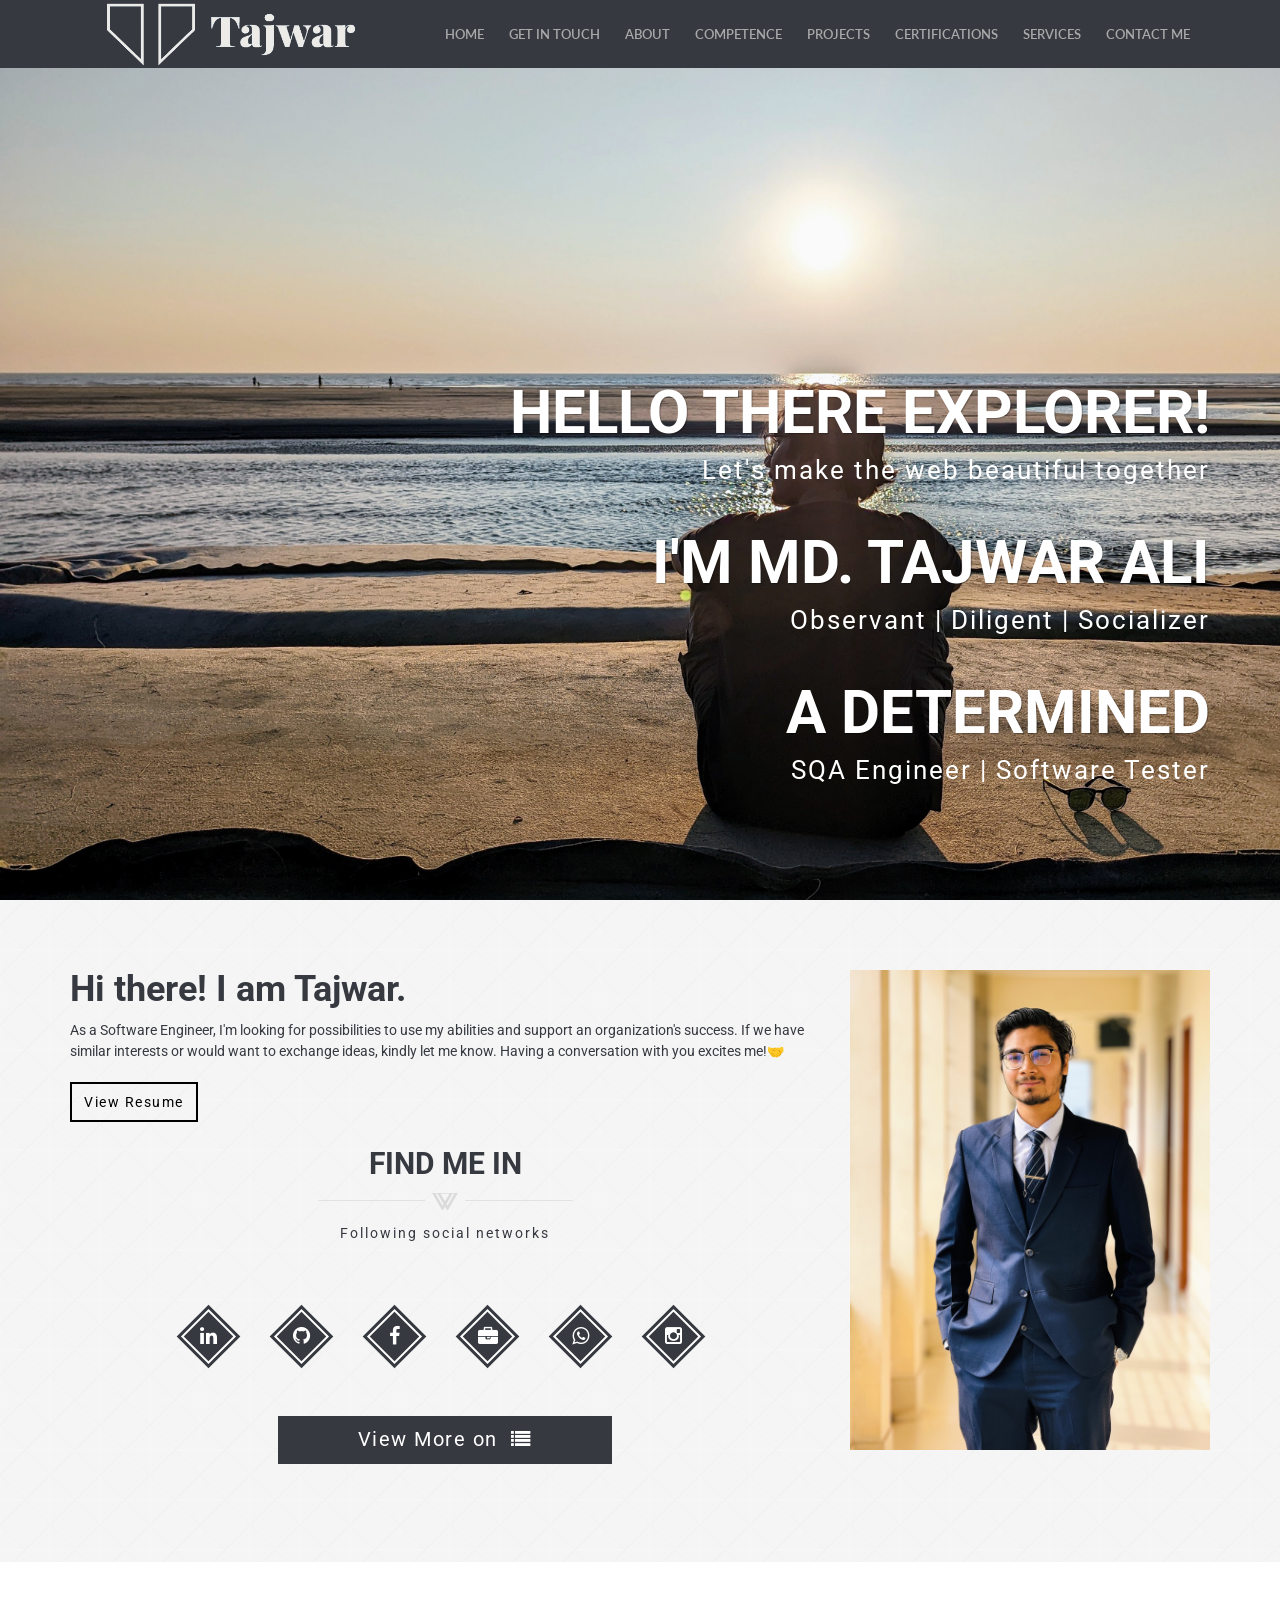
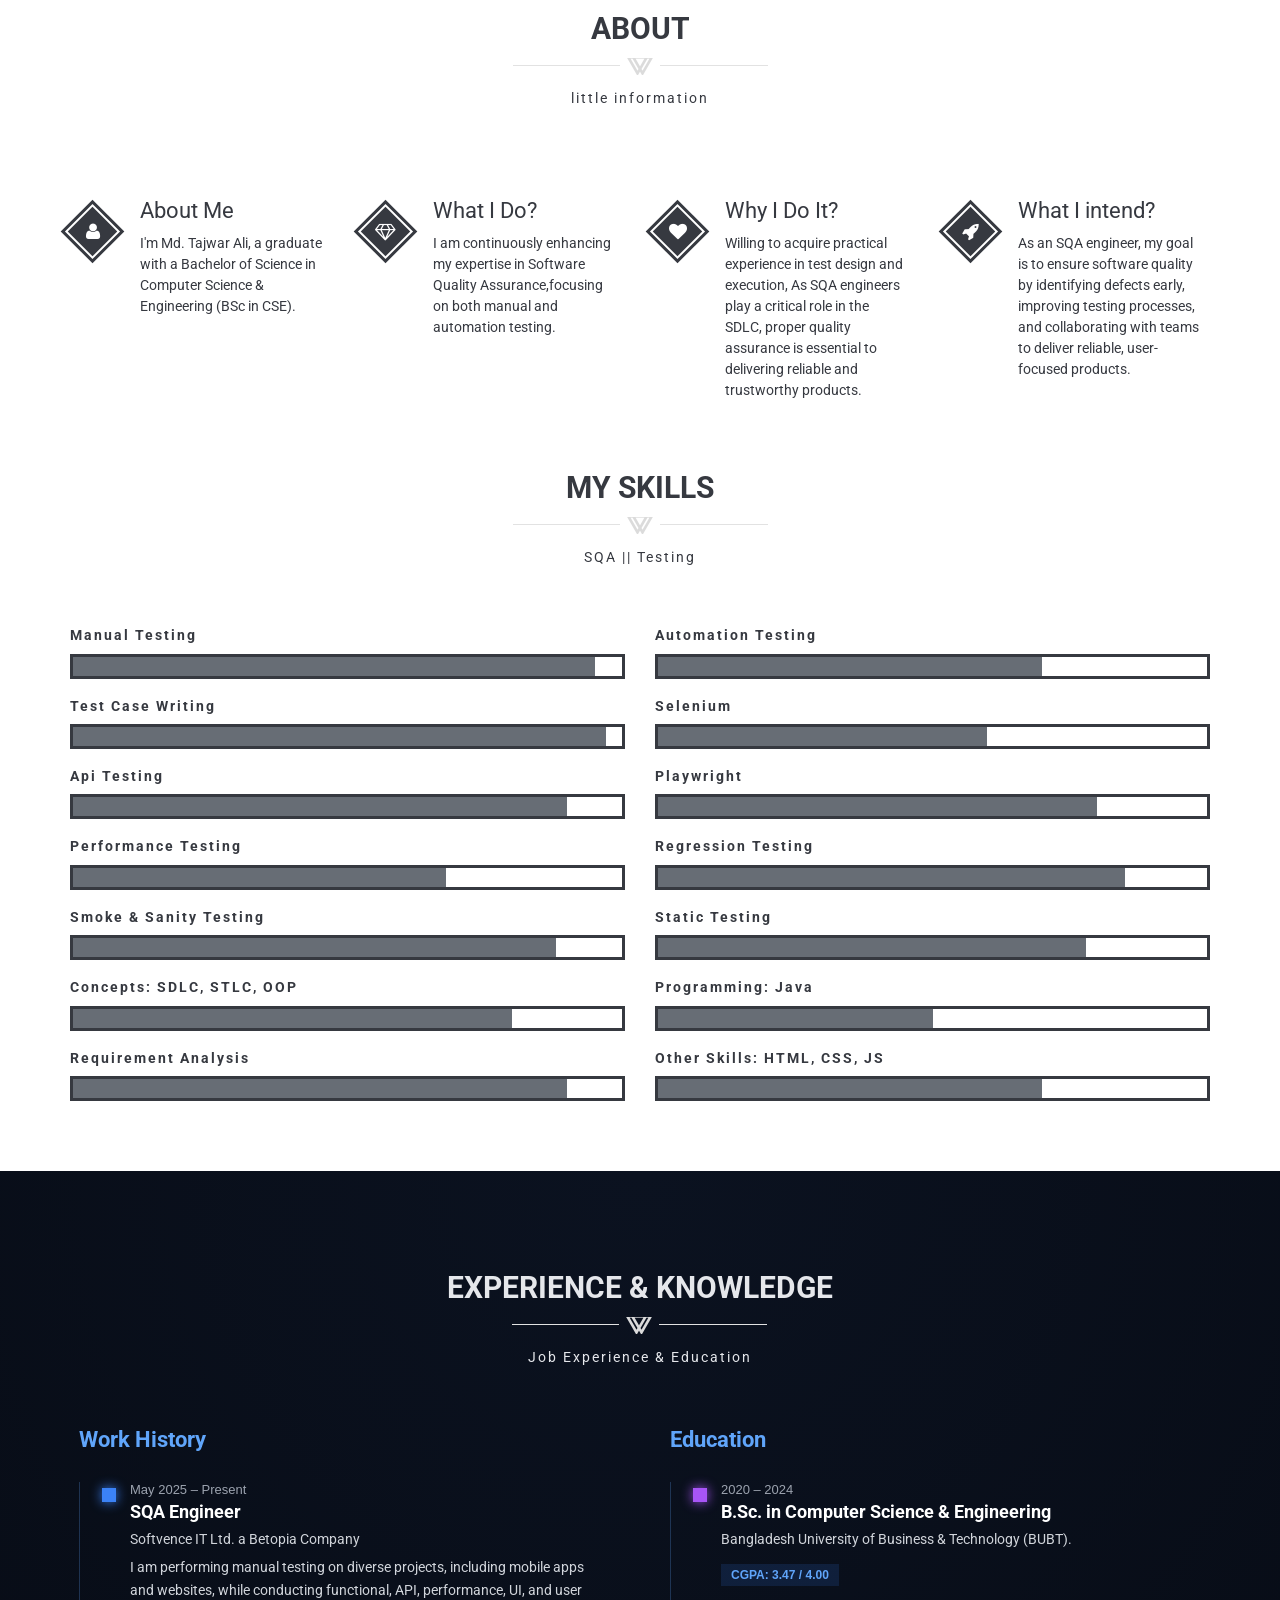
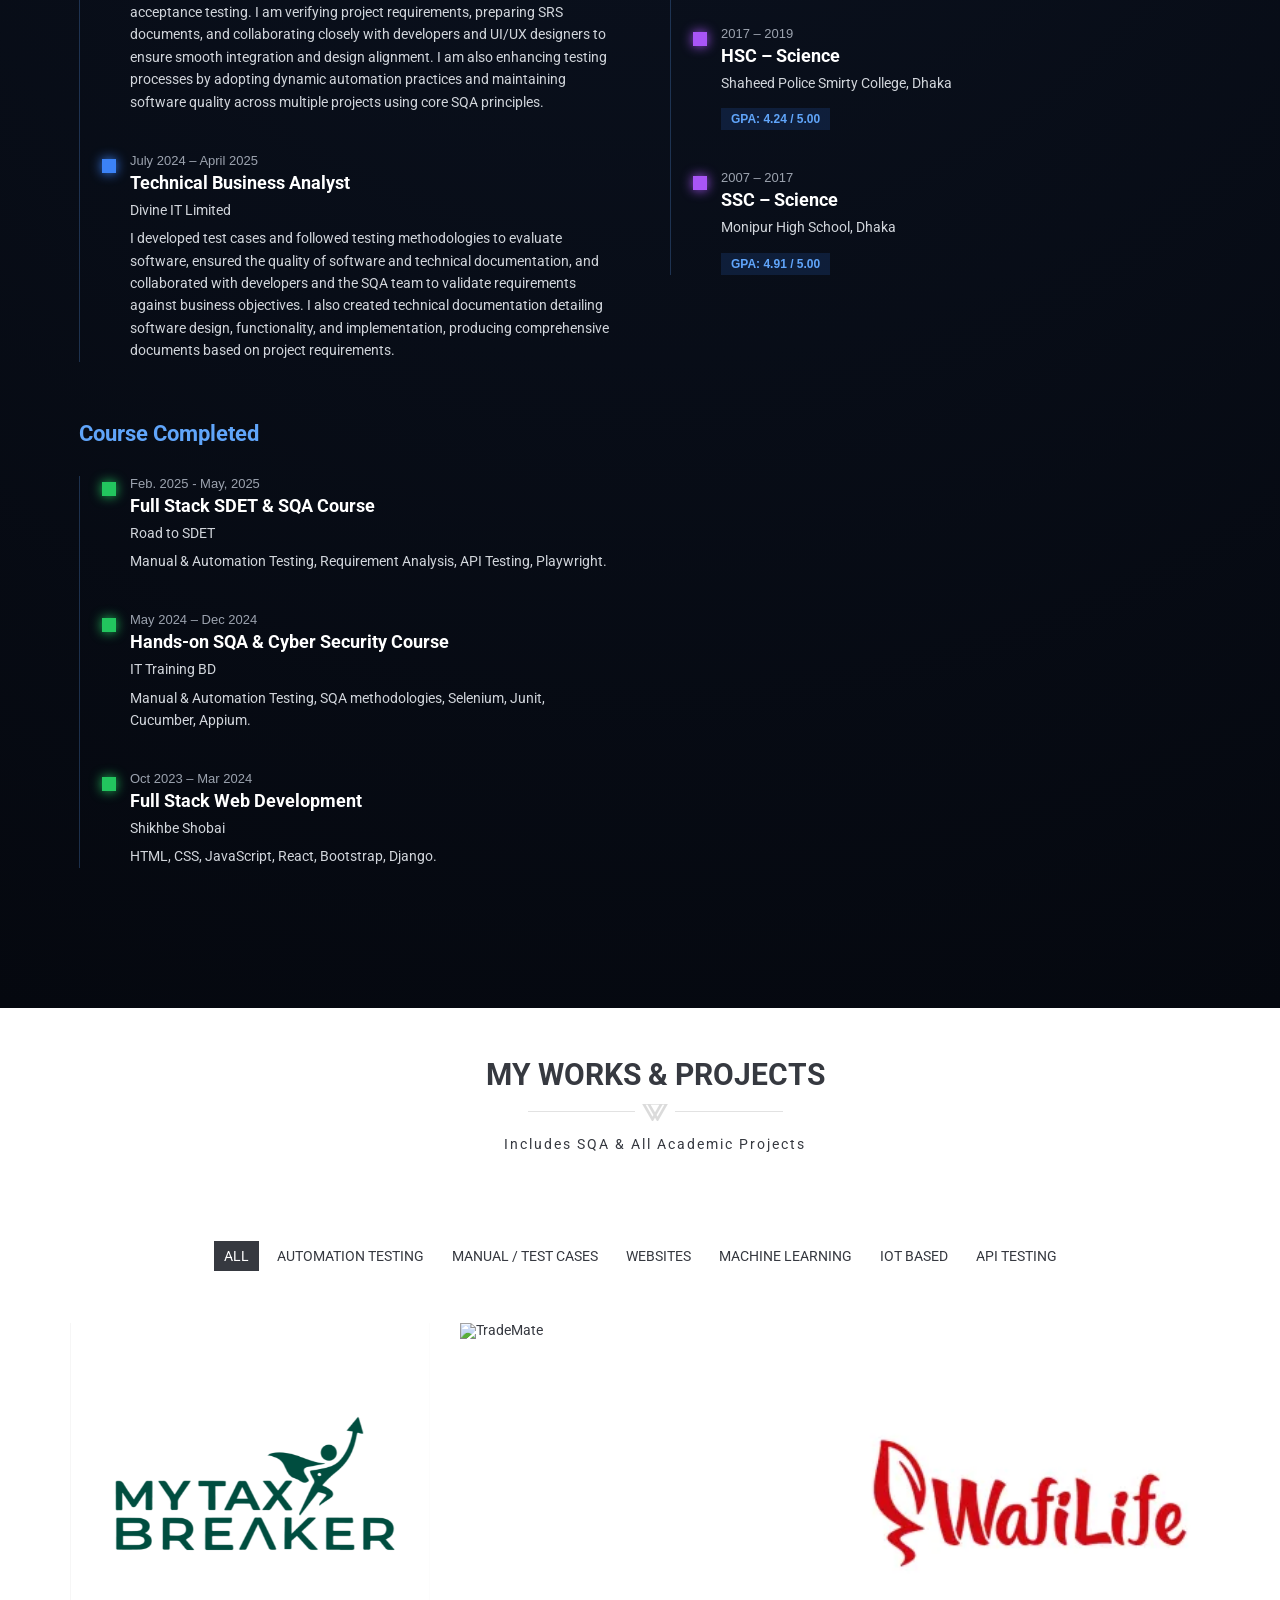
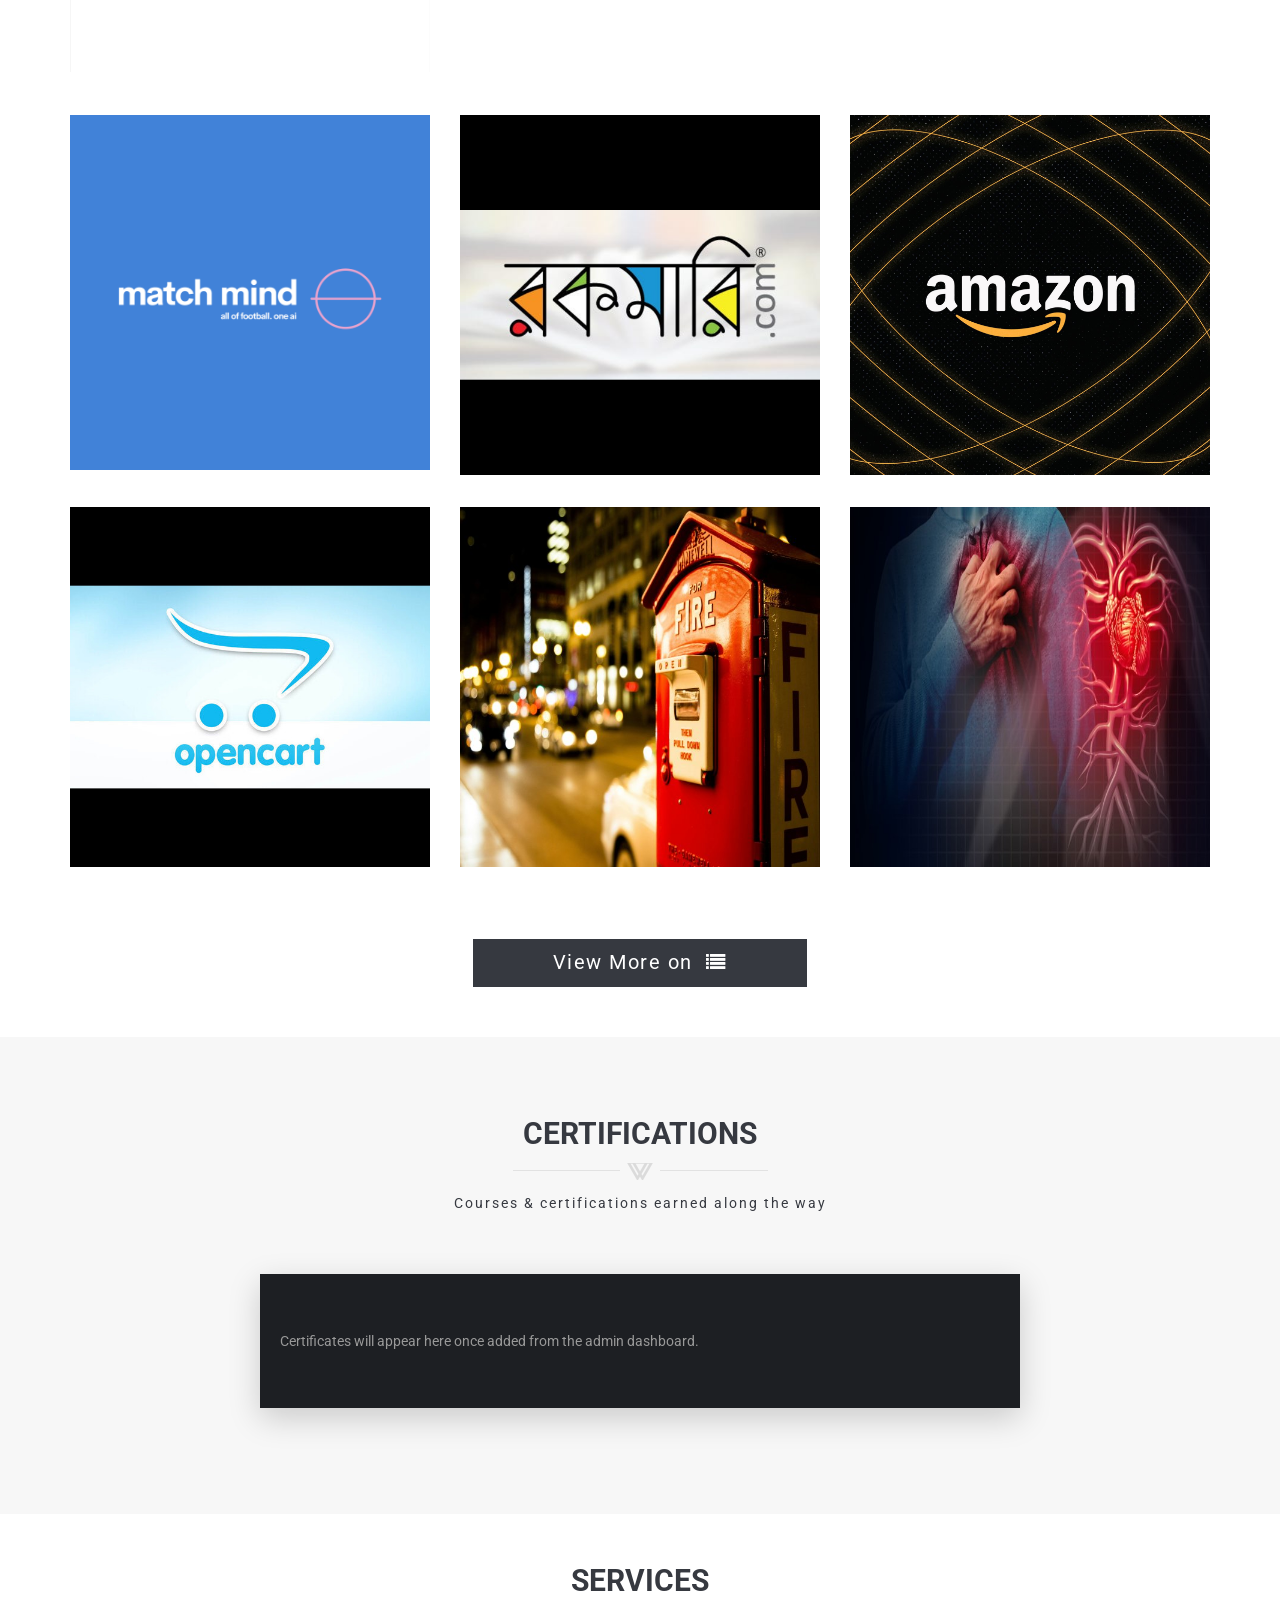
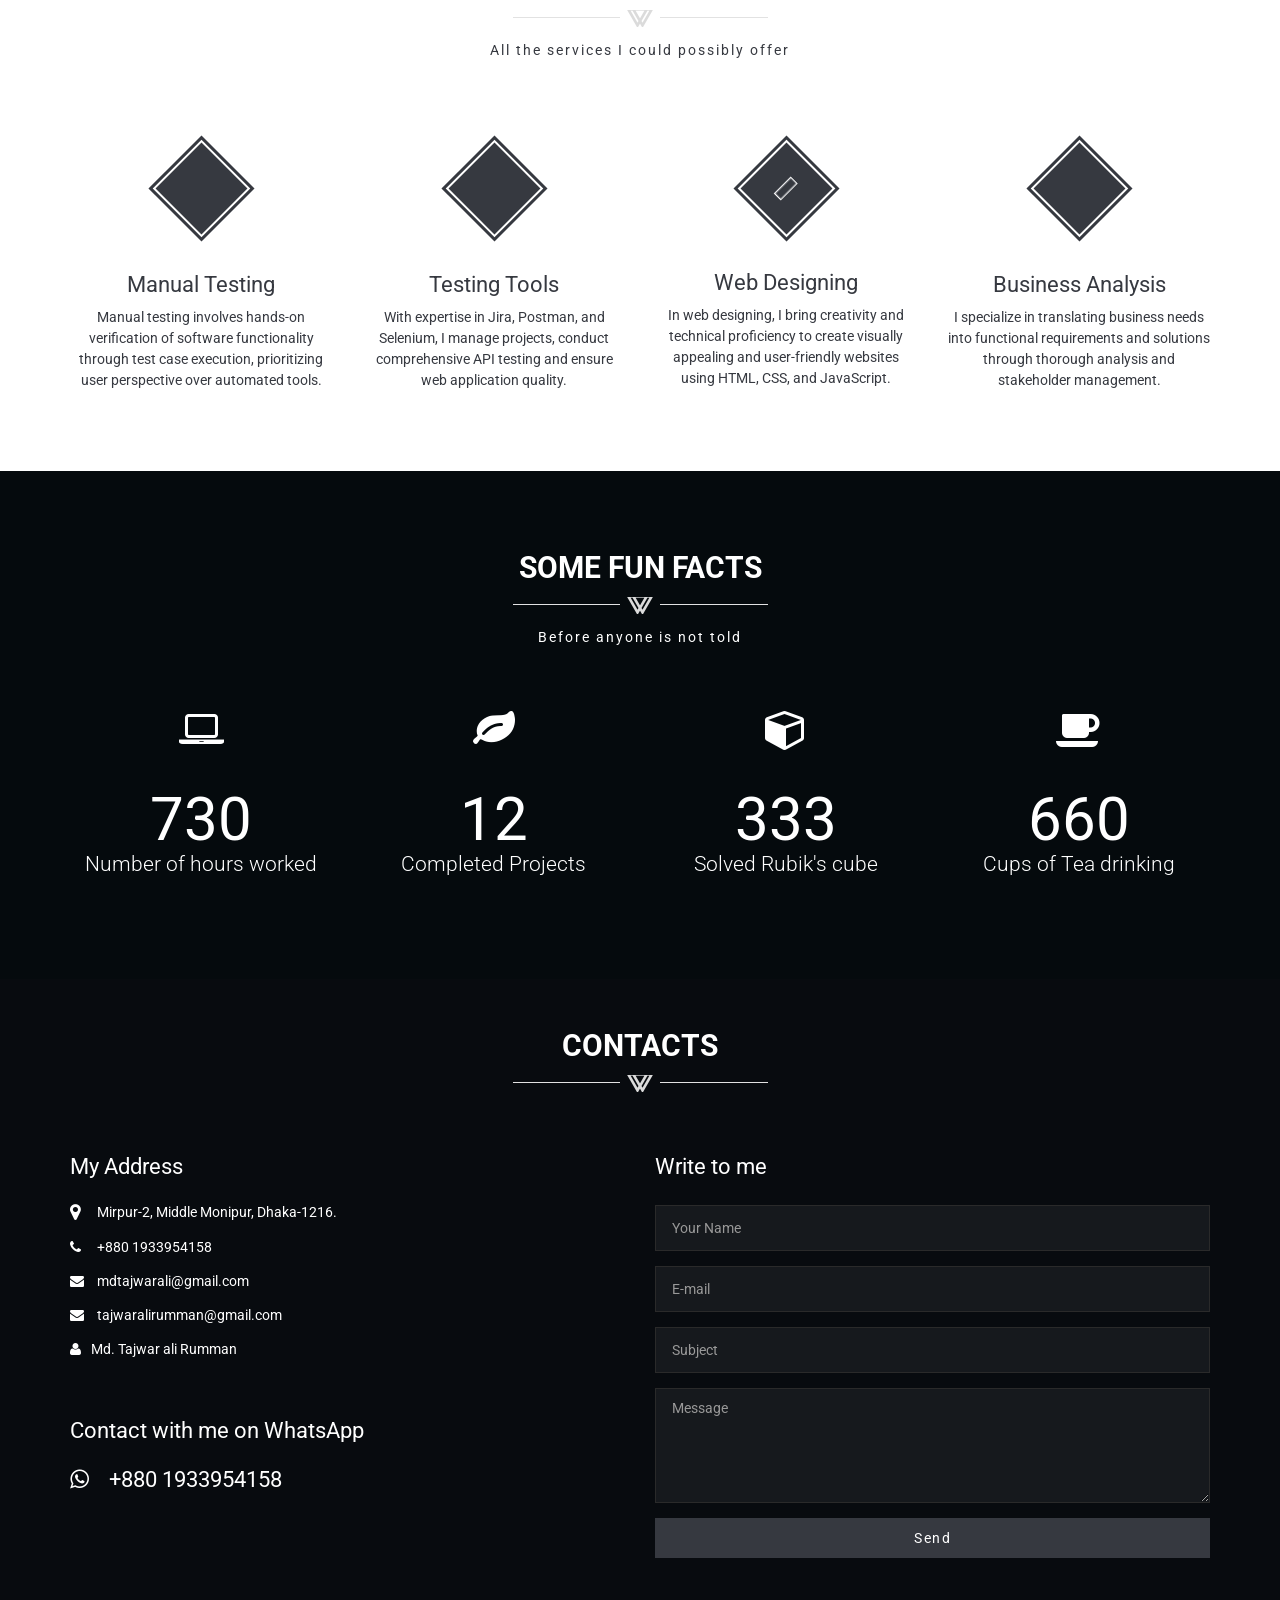
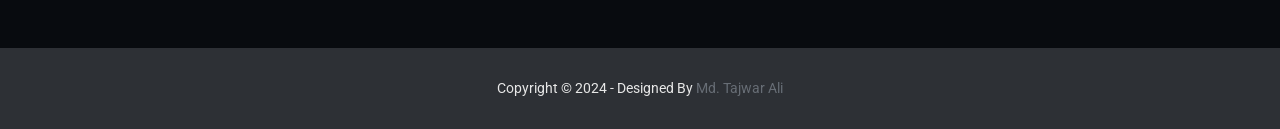
==== commit 662b4e68: "projects modifications" ====
--- a/index.html
+++ b/index.html
@@ -1587,717 +1587,533 @@
             };
         })();
     </script>
-
-    <script>
-        /* AUTO-GENERATED BY TAJWAR PORTFOLIO ADMIN — index.html injection */
-        (function () {
-            var PDATA = {
-                // "carousel": [
-                //     {
-                //         "h1": "Hello There Explorer!",
-                //         "p": "Let's make the web beautiful together"
-                //     },
-                //     {
-                //         "h1": "I'm Md. Tajwar Ali",
-                //         "p": "Observant | Diligent | Socializer"
-                //     },
-                //     {
-                //         "h1": "A Determined",
-                //         "p": "SQA Engineer | Software Test Engineer"
-                //     }
-                // ],
-                "projects": [
-                    {
-                        "name": "Project: Mirko (My TaxBreaker)",
-                        "categories": [
-                            "automation",
-                            "testcase",
-                            "apiTesting"
-                        ],
-                        "category": "automation",
-                        "desc": "Centralizes all project resources including SRS, Figma designs, API/UI testing reports, and the end-to-end web automation suite.",
-                        "img": "[data-uri]",
-                        "tools": "Playwright, Postman & Newman",
-                        "link": "https://github.com/MdTajwarAliRumman/Project-Mirko-All-Documentation",
-                        "overview": "This project is designed to provide comprehensive accounting and tax consultancy services, offering clients a seamless way to manage their financial needs. Users can conveniently access professional support for personal tax consultations, business accounting advice, VAT filing assistance, and tailored financial planning. With integrated features such as appointment booking, invoice management, and other essential tools, the platform ensures a smooth and efficient client experience, making expert financial guidance accessible anytime, anywhere. The mission of this project is to develop a comprehensive, intelligent, and multilingual accounting and tax consultancy platform designed for users. The platform aims to streamline financial management, ensure regulatory compliance, and provide a seamless user experience through automation and advanced AI capabilities.",
-                        "role": "SQA Engineer",
-                        "testTypes": "Manual Testing, Automation Testing, Regression Testing, Integration Testing, Smoke and Sanity Testing, Re-Testing.",
-                        "responsibilities": [
-                            "• Performed requirement analysis and collaborated directly with the Italy-based client to gather and validate business requirements.",
-                            "• Authored comprehensive Software Requirements Specification (SRS) documentation to ensure clear project scope and functionality.",
-                            "• Worked closely with cross-functional teams, including Project Managers and developers, throughout the software development lifecycle.",
-                            "• Established test plans, testing methodologies, and test environments to support effective quality assurance processes.",
-                            "• Created detailed bug reports for Web, API, and Mobile applications, ensuring efficient defect tracking and resolution.",
-                            "• Executed Manual, Integration, Smoke, Sanity, and Re-Testing activities across multiple application modules.",
-                            "• Developed and maintained automation test scripts, conducted Regression Testing, and generated automated test execution reports.",
-                            "• Monitored project progress, analyzed new builds, and proactively identified, documented, and tracked software defects."
-                        ],
-                        "projImgs": [
-                            "[data-uri]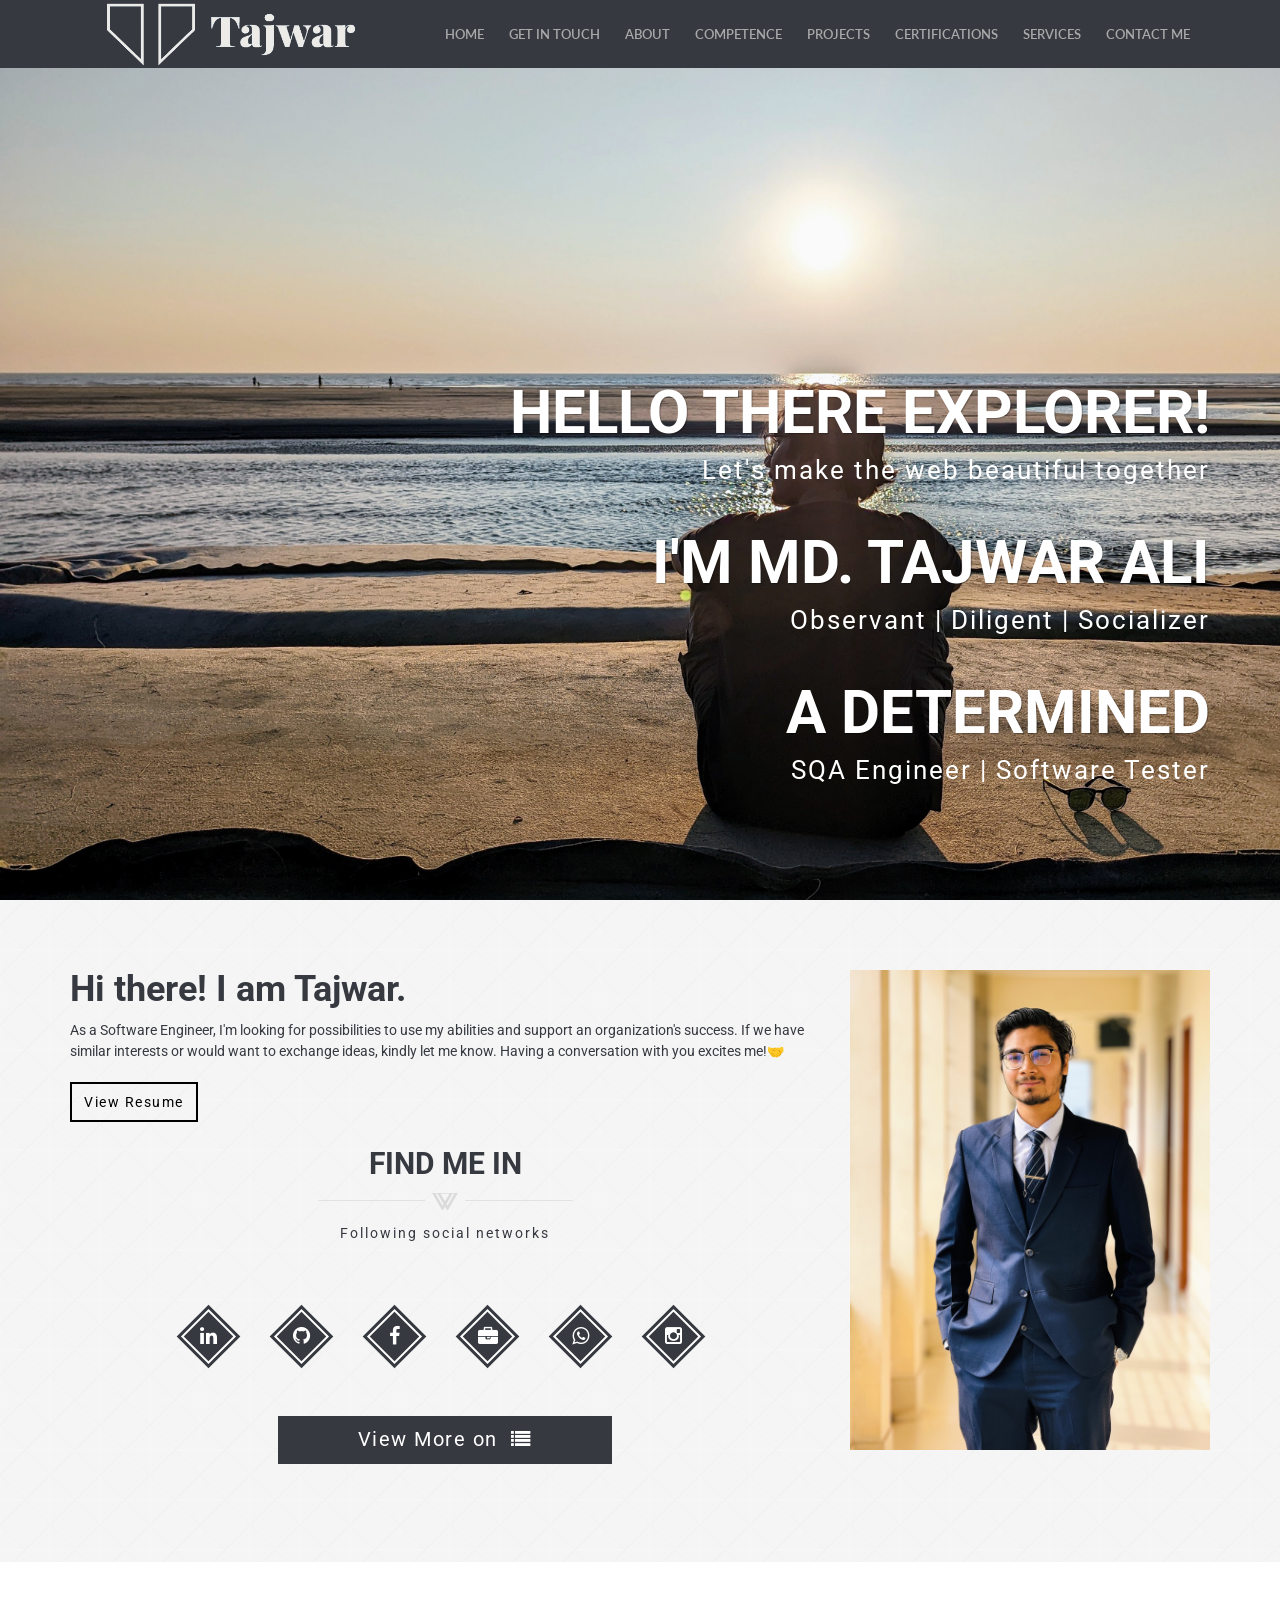
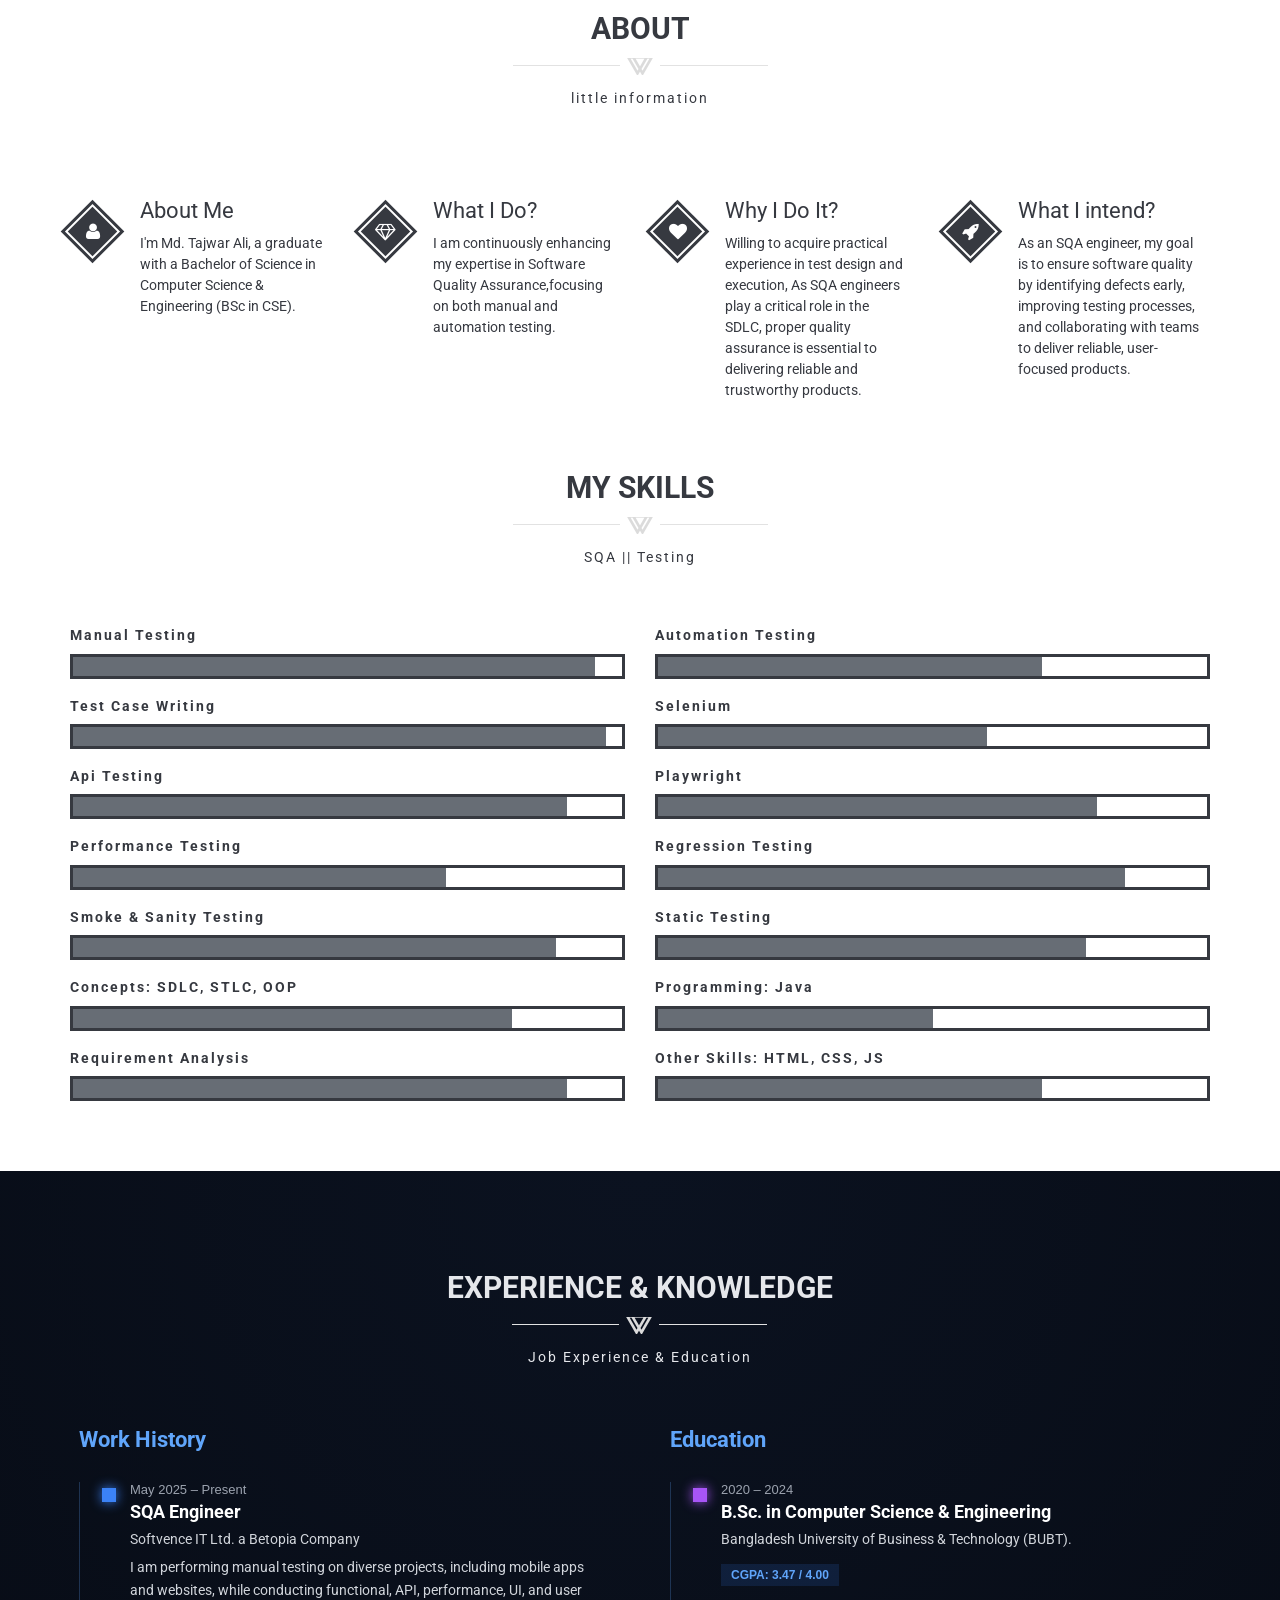
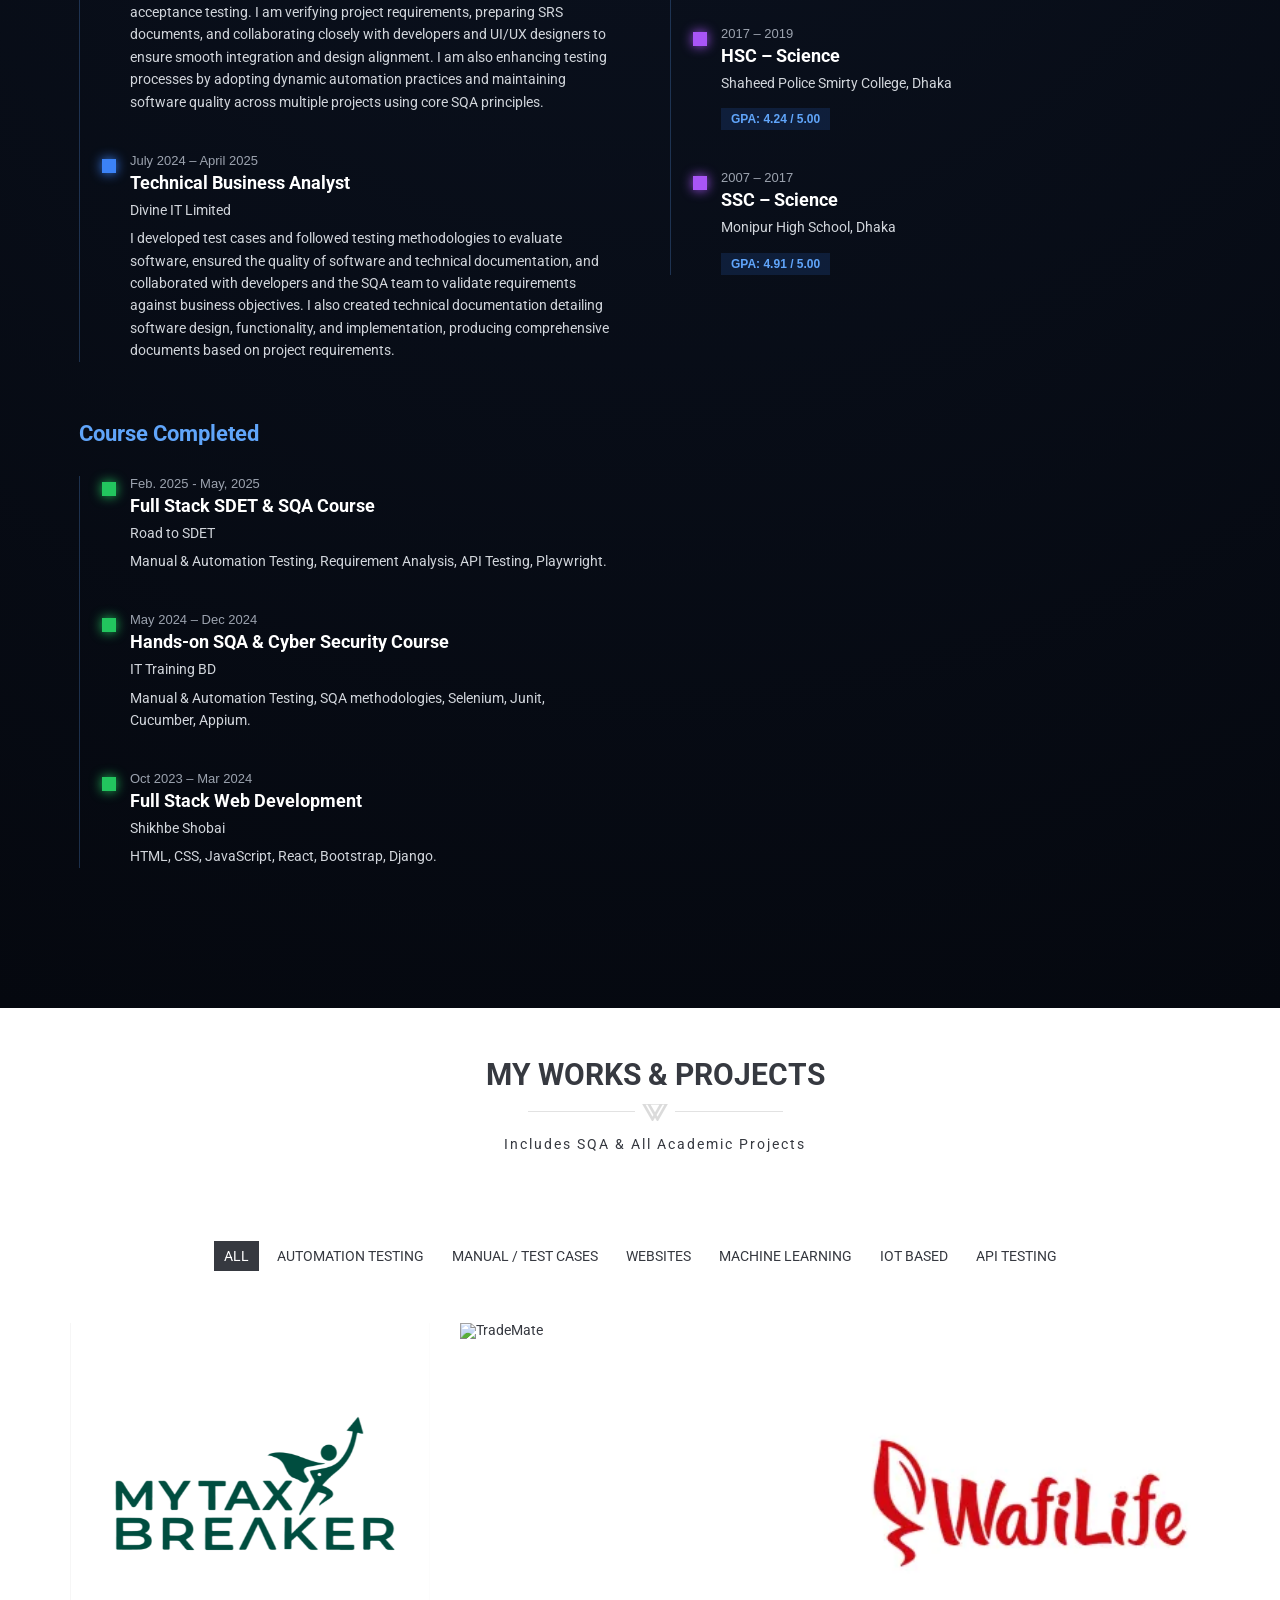
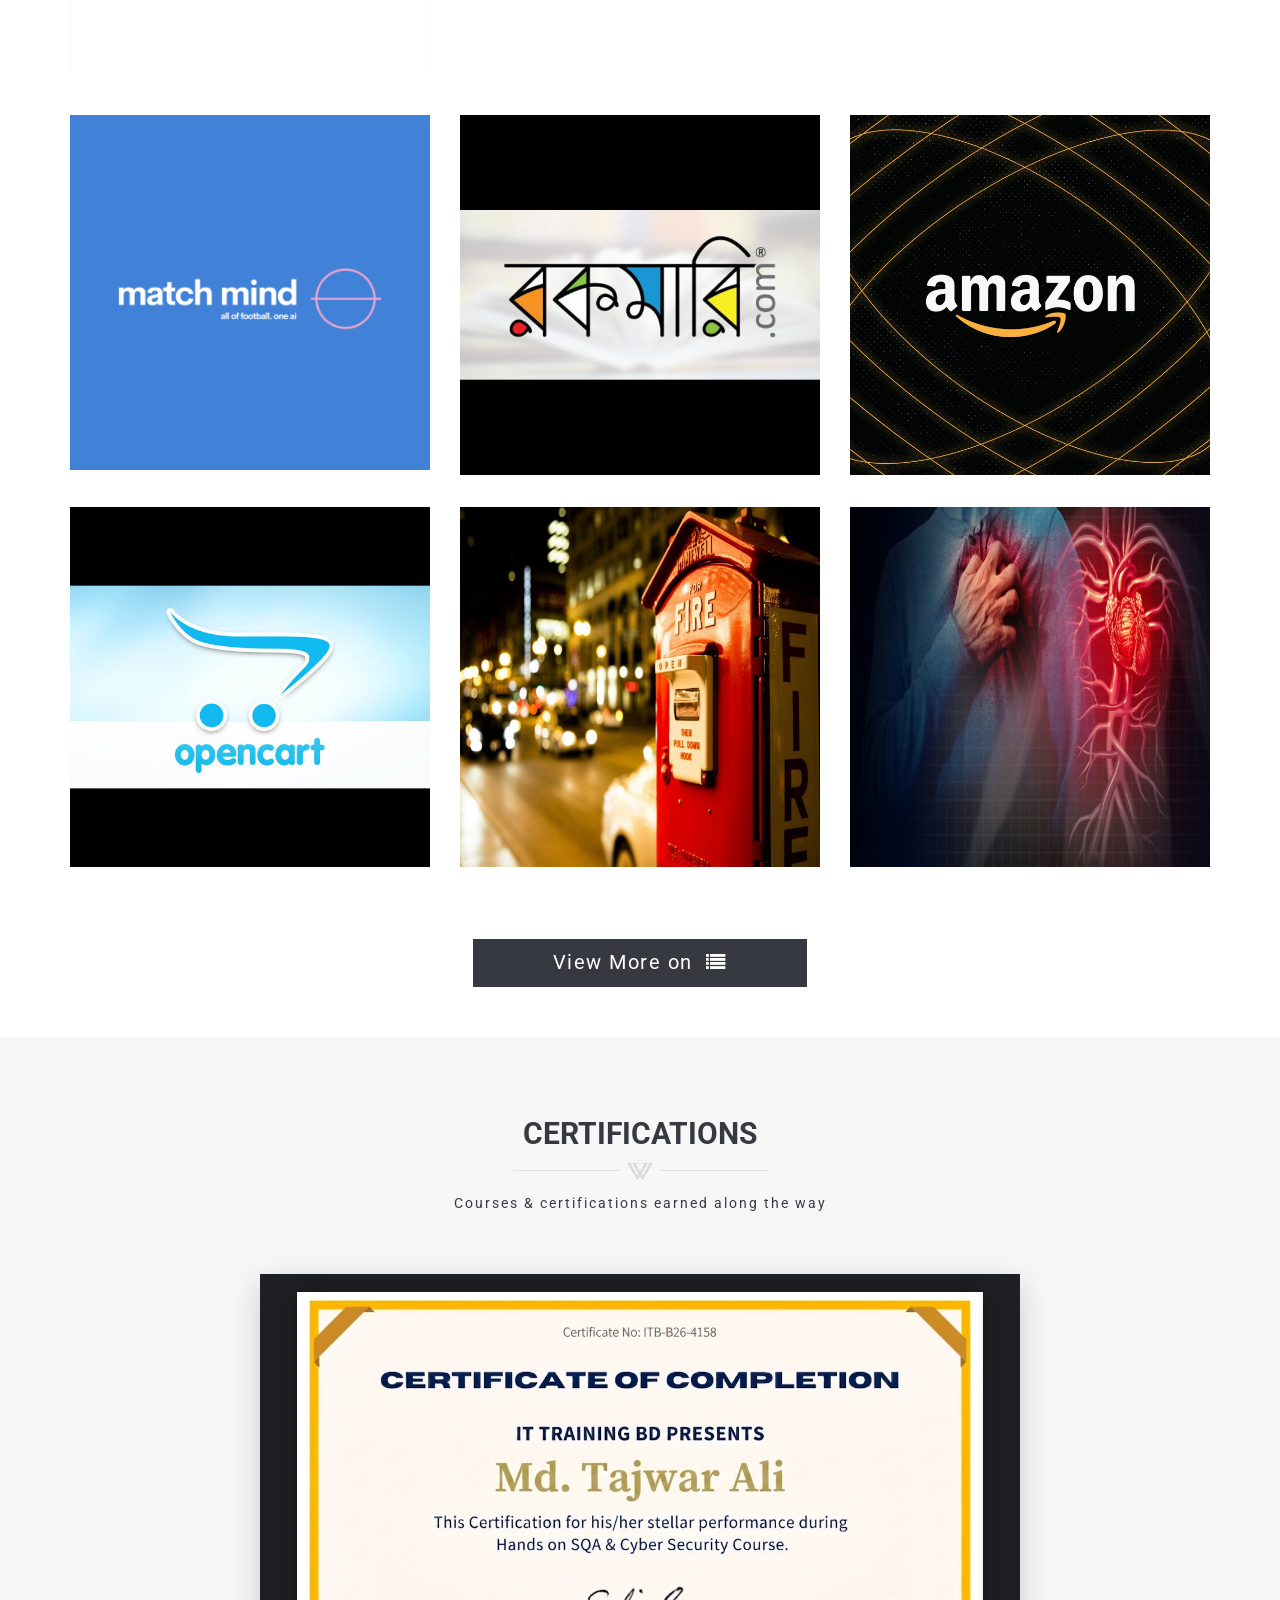
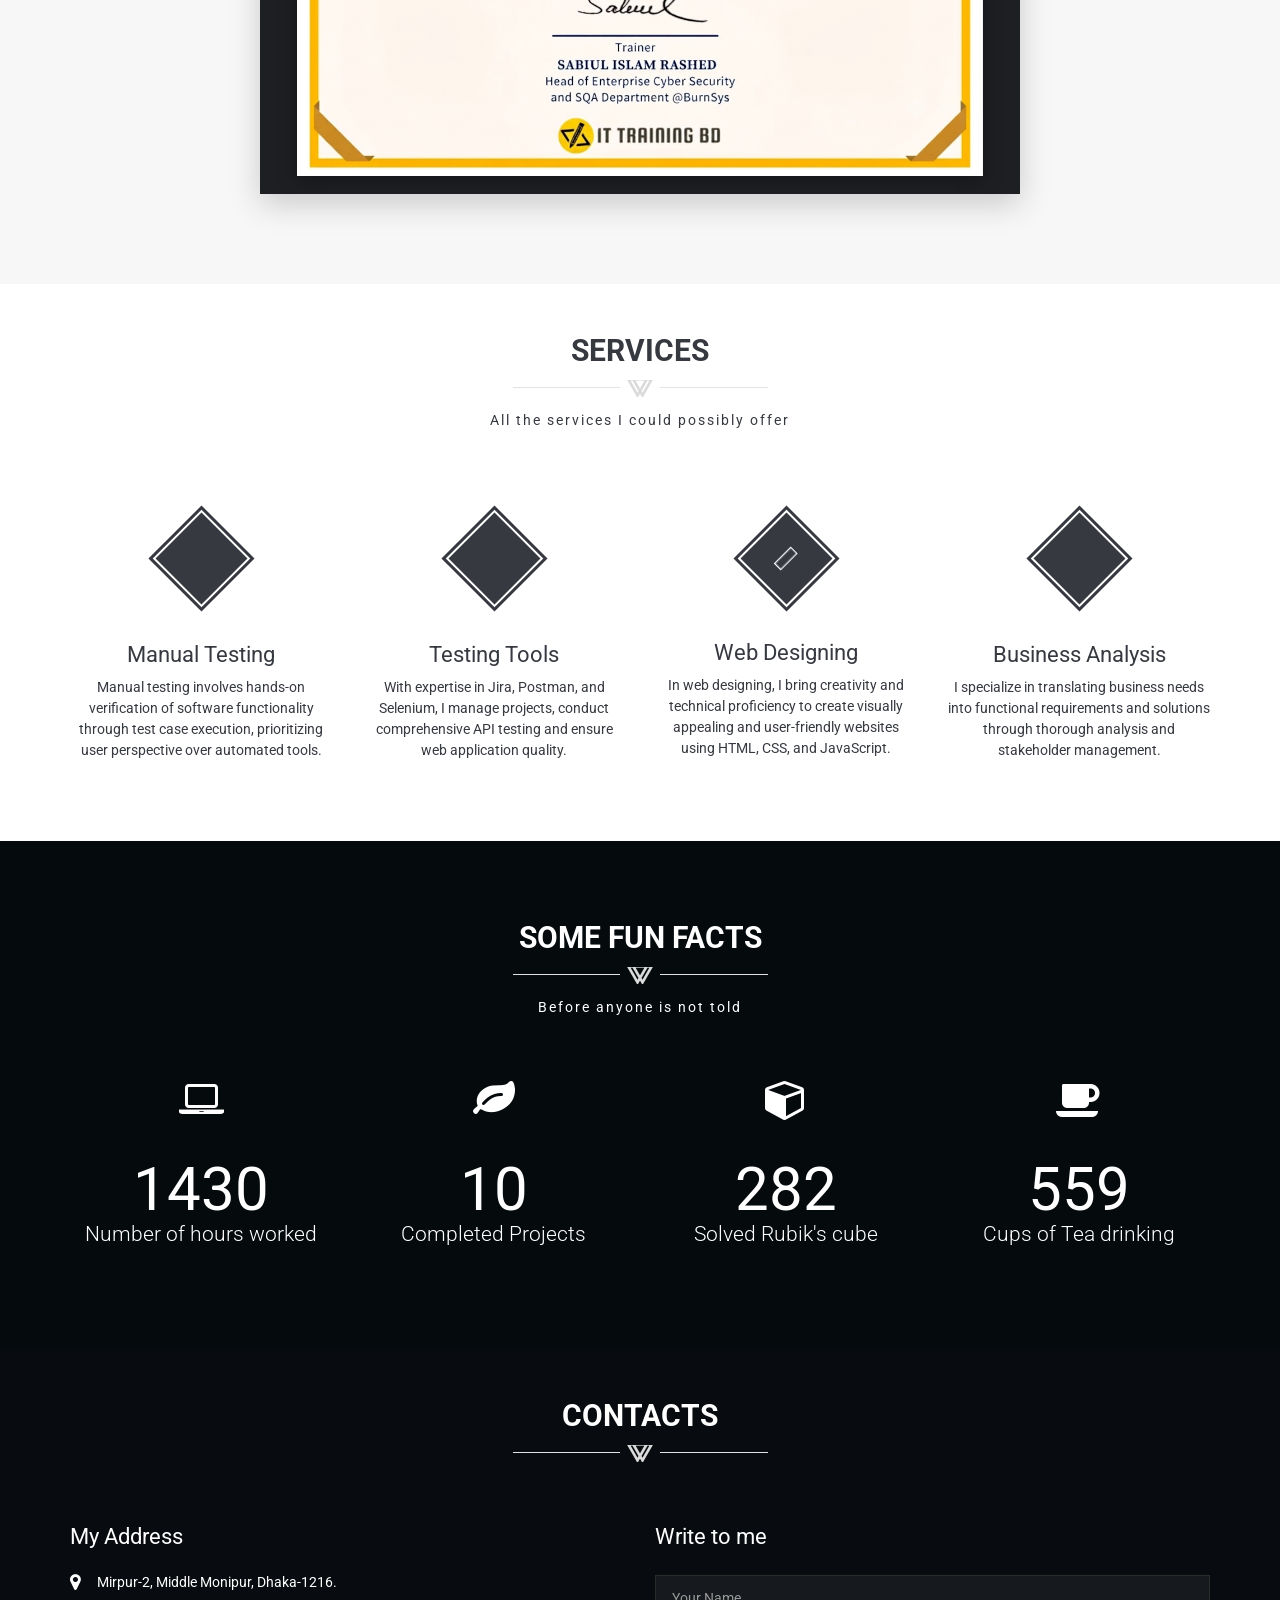
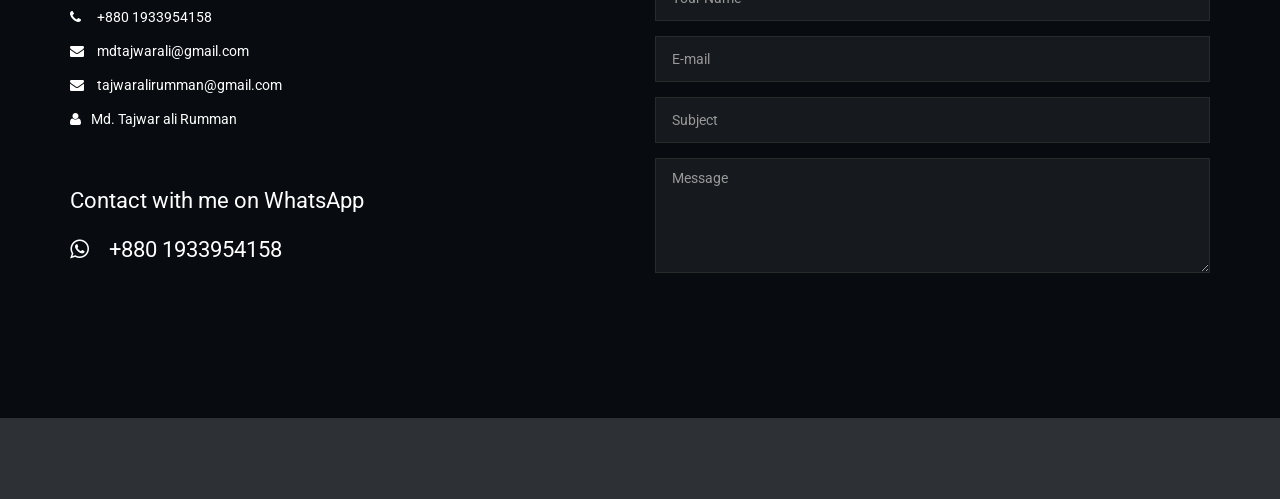
==== commit df4969dd: "Project details and Certification insertion" ====
--- a/index.html
+++ b/index.html
@@ -1608,11 +1608,31 @@
       "projects": [
         {
           "name": "Project: Mirko (My TaxBreaker)",
-          "category": "automation",
+          "category": [
+            "automation",
+            "apiTesting"
+          ],
           "desc": "Centralizes all project resources including SRS, Figma designs, API/UI testing reports, and the end-to-end web automation suite.",
-          "tools": "Playwright",
+          "tools": "Playwright, Postman & Newman",
           "link": "https://github.com/MdTajwarAliRumman/Project-Mirko-All-Documentation",
-          "img": "img/portfolio/mirko.png"
+          "img": "img/portfolio/mirko.png",
+          "overview": "This project is designed to provide comprehensive accounting and tax consultancy services, offering clients a seamless way to manage their financial needs. Users can conveniently access professional support for personal tax consultations, business accounting advice, VAT filing assistance, and tailored financial planning. With integrated features such as appointment booking, invoice management, and other essential tools, the platform ensures a smooth and efficient client experience, making expert financial guidance accessible anytime, anywhere. The mission of this project is to develop a comprehensive, intelligent, and multilingual accounting and tax consultancy platform designed for users. The platform aims to streamline financial management, ensure regulatory compliance, and provide a seamless user experience through automation and advanced AI capabilities.",
+          "role": "SQA Engineer",
+          "testTypes": "Static Testing, Manual Testing, Automation Testing, Regression Testing, Integration Testing, Smoke and Sanity Testing, Re-Testing.",
+          "responsibilities": ["• Performed requirement analysis and collaborated directly with the Italy-based client to gather and validate business requirements.",
+        "• Authored comprehensive Software Requirements Specification (SRS) documentation to ensure clear project scope and functionality.",
+        "• Worked closely with cross-functional teams, including Project Managers and developers, throughout the software development lifecycle.",
+        "• Established test plans, testing methodologies, and test environments to support effective quality assurance processes.",
+        "• Created detailed bug reports for Web, API, and Mobile applications, ensuring efficient defect tracking and resolution.",
+        "• Executed Manual, Integration, Smoke, Sanity, and Re-Testing activities across multiple application modules.",
+        "• Developed and maintained automation test scripts, conducted Regression Testing, and generated automated test execution reports.",
+        "• Monitored project progress, analyzed new builds, and proactively identified, documented, and tracked software defects."       
+        ],
+          "projImgs": ["img/portfolio/mirko1.png","img/portfolio/mirko2.png","img/portfolio/mirko3.png","img/portfolio/mirko4.png","img/portfolio/mirko6.png","img/portfolio/mirko.png5"],
+          "btn1label": "View Project",
+          "btn1url": "https://mytaxbreaker.vercel.app/",
+          "btn2label": "Test Cases",
+          "btn2url": "https://app.notion.com/p/358eb7a605b68074a4eed9bc8882a145?v=358eb7a605b681b5ab0c000c5db1af3c&pvs=28"
         },
         {
           "name": "TradeMate",
@@ -1726,7 +1746,7 @@
       ],
       "funfacts": [
         {
-          "count": 1200,
+          "count": 2768,
           "label": "Number of hours worked"
         },
         {
@@ -1822,7 +1842,7 @@
           "desc": "I specialize in translating business needs into functional requirements and solutions through thorough analysis and stakeholder management."
         }
       ],
-      "certifications": [],
+      "certifications": ["img/portfolio/TajwarITTrainingBD.png"],
       "categoryDefs": [
         {
           "value": "automation",
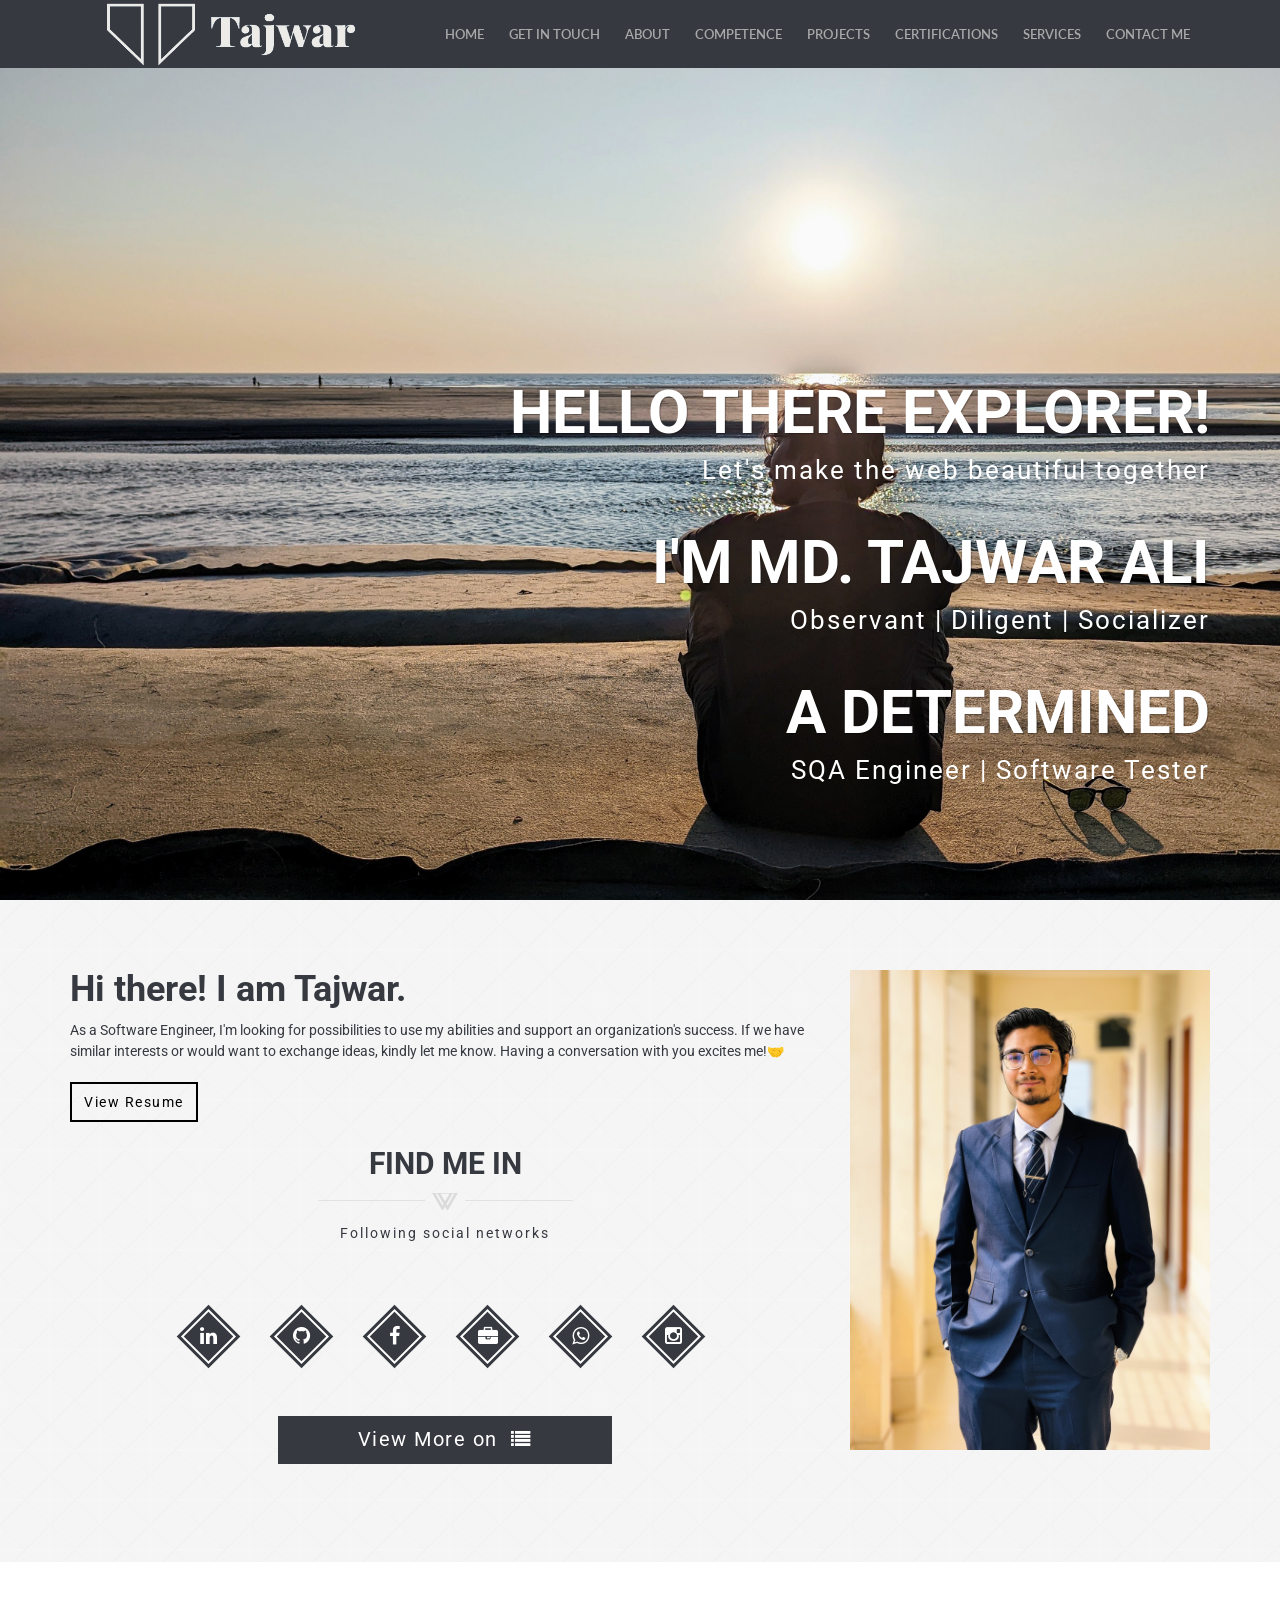
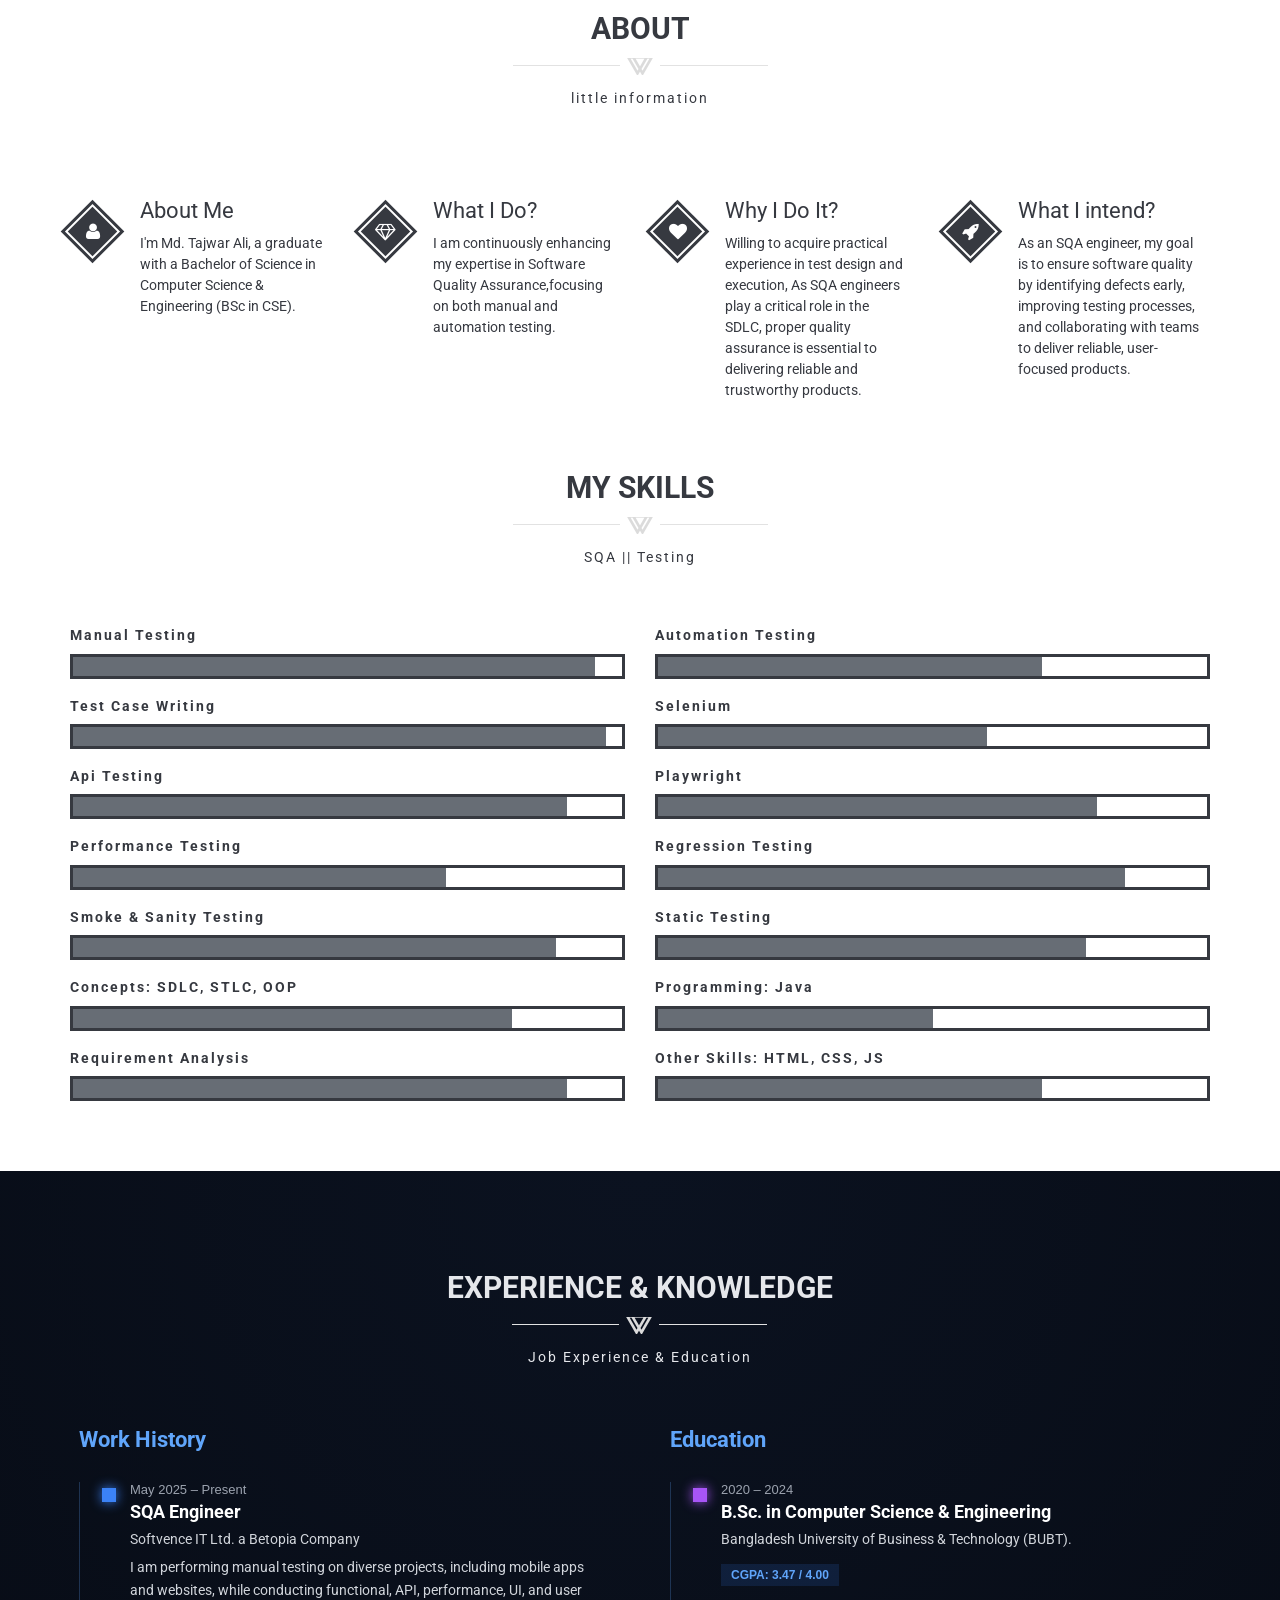
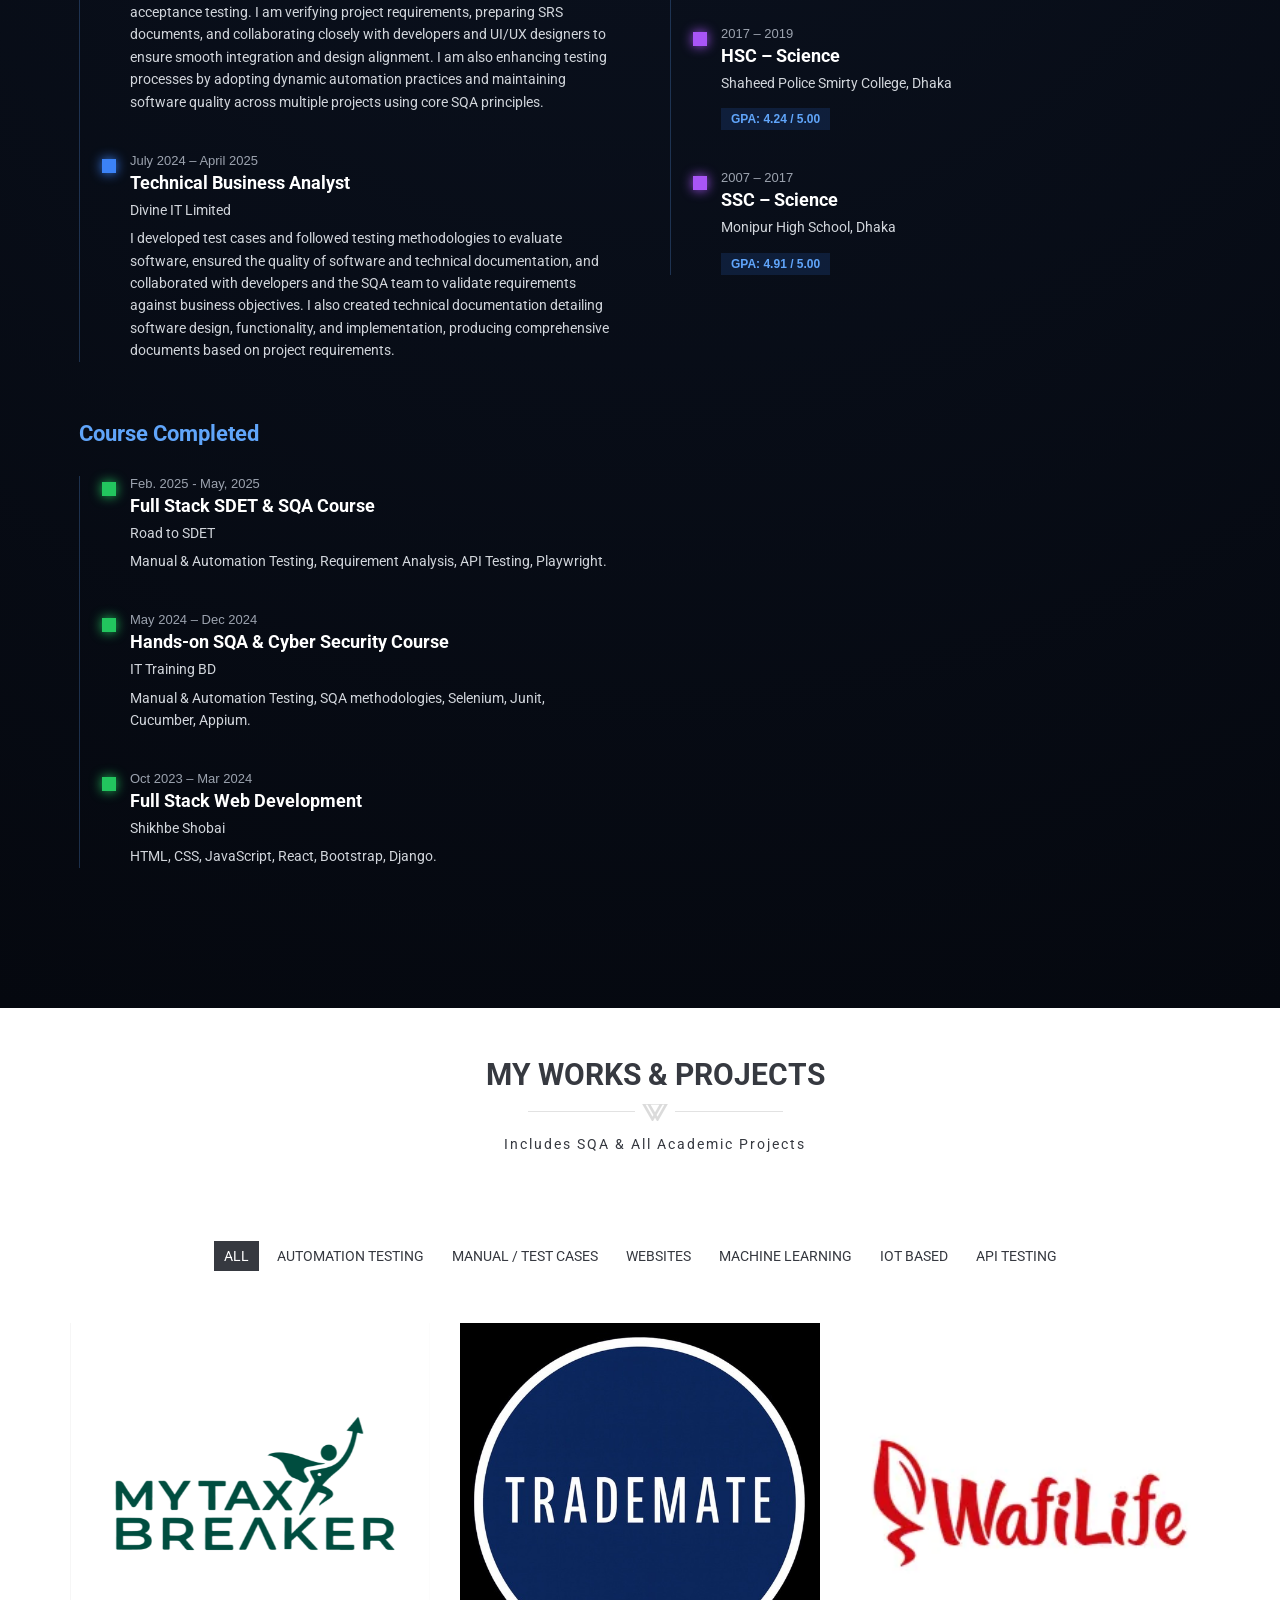
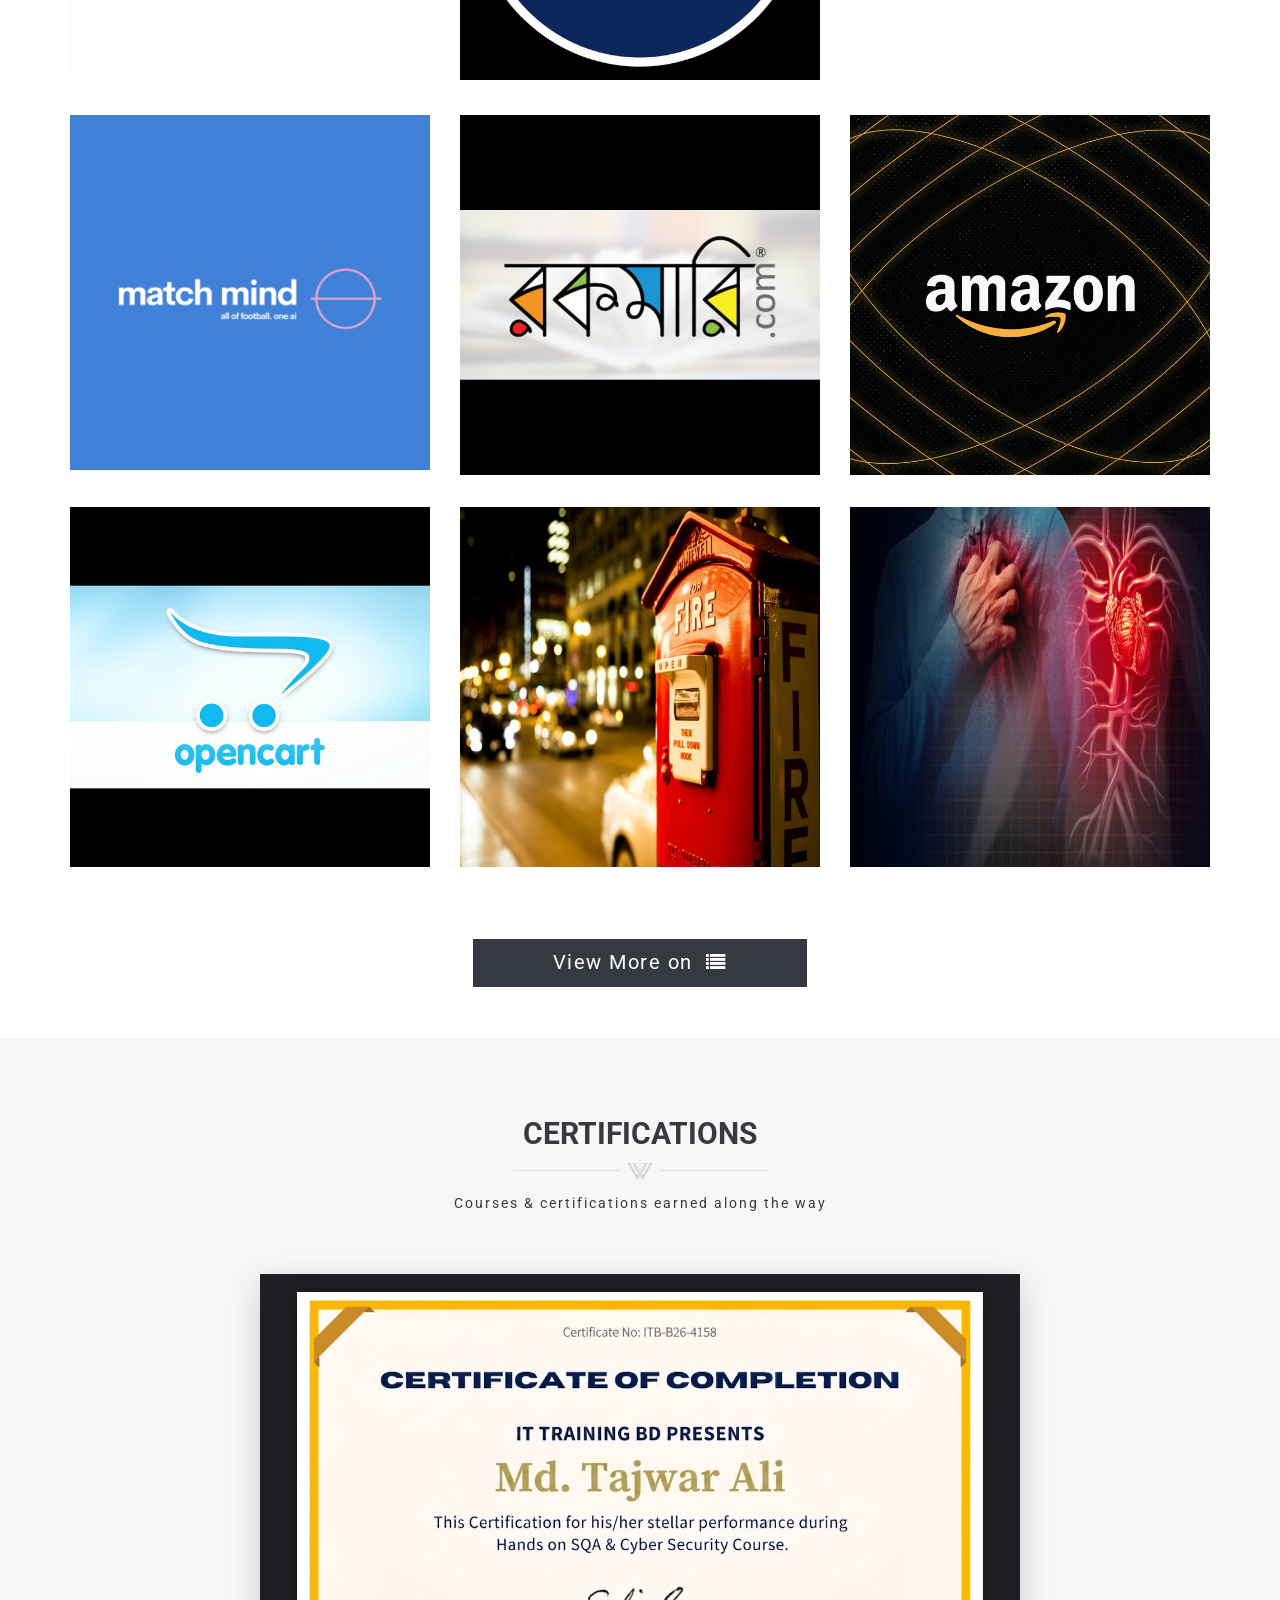
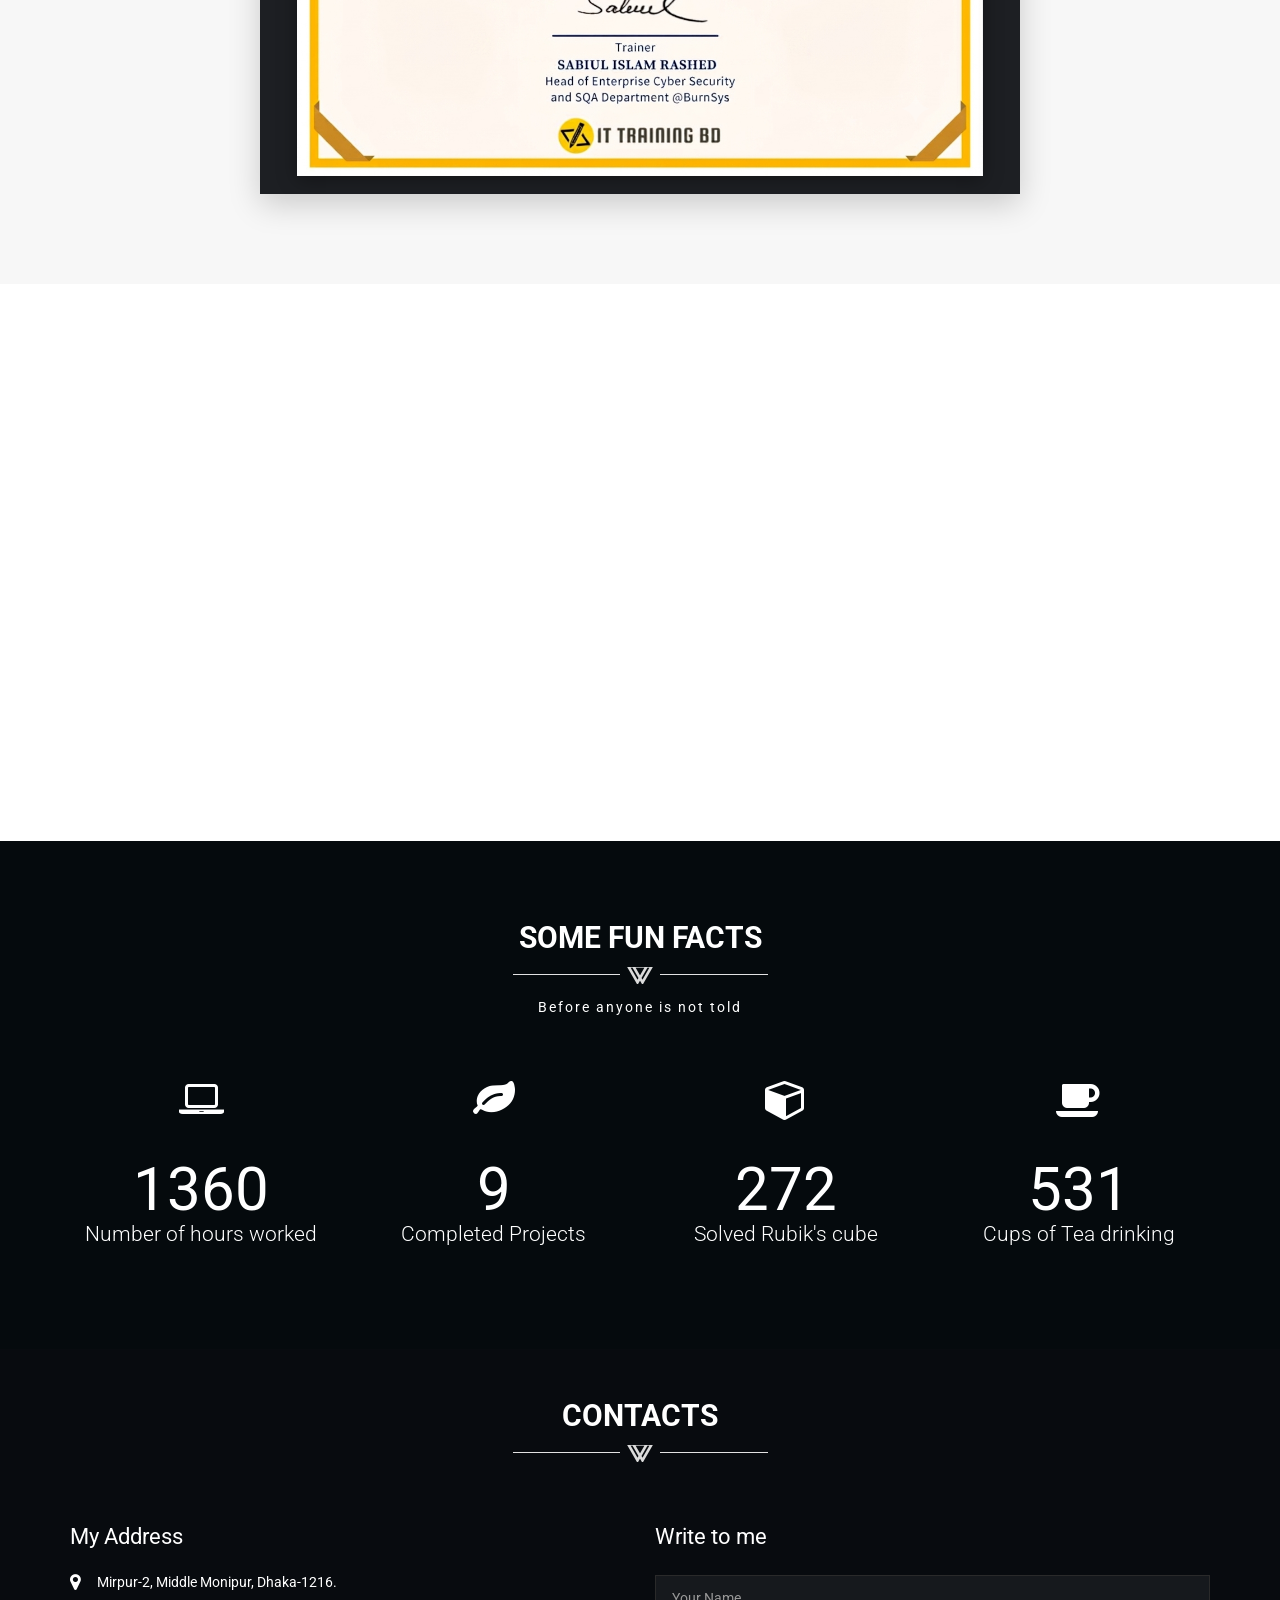
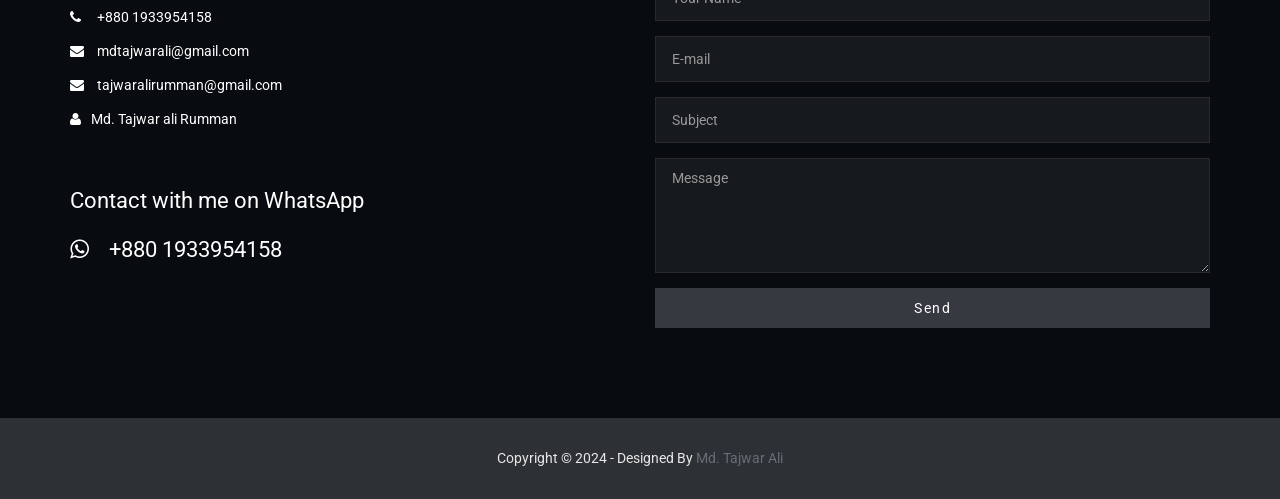
==== commit 621d1b70: "project update and link fixes" ====
--- a/index.html
+++ b/index.html
@@ -1642,7 +1642,7 @@
           ],
           "category": "automation",
           "desc": "TradeMate is a modern web platform that connects homeowners in London and Surrey with trusted, verified tradespeople, making it easy to post jobs, find professionals, and manage work seamlessly—all through a simple, free, and user-friendly experience.",
-          "img": "https://trademate-next-js.vercel.app/_next/image?url=%2F_next%2Fstatic%2Fmedia%2Flogo.f8b13ba0.png&w=384&q=75",
+          "img": "img/portfolio/trademate.png",
           "tools": "Playwright",
           "link": "https://github.com/MdTajwarAliRumman/WebAutomation-Testing-on-Project-TradeMate-using-PlayWright",
           "overview": "",
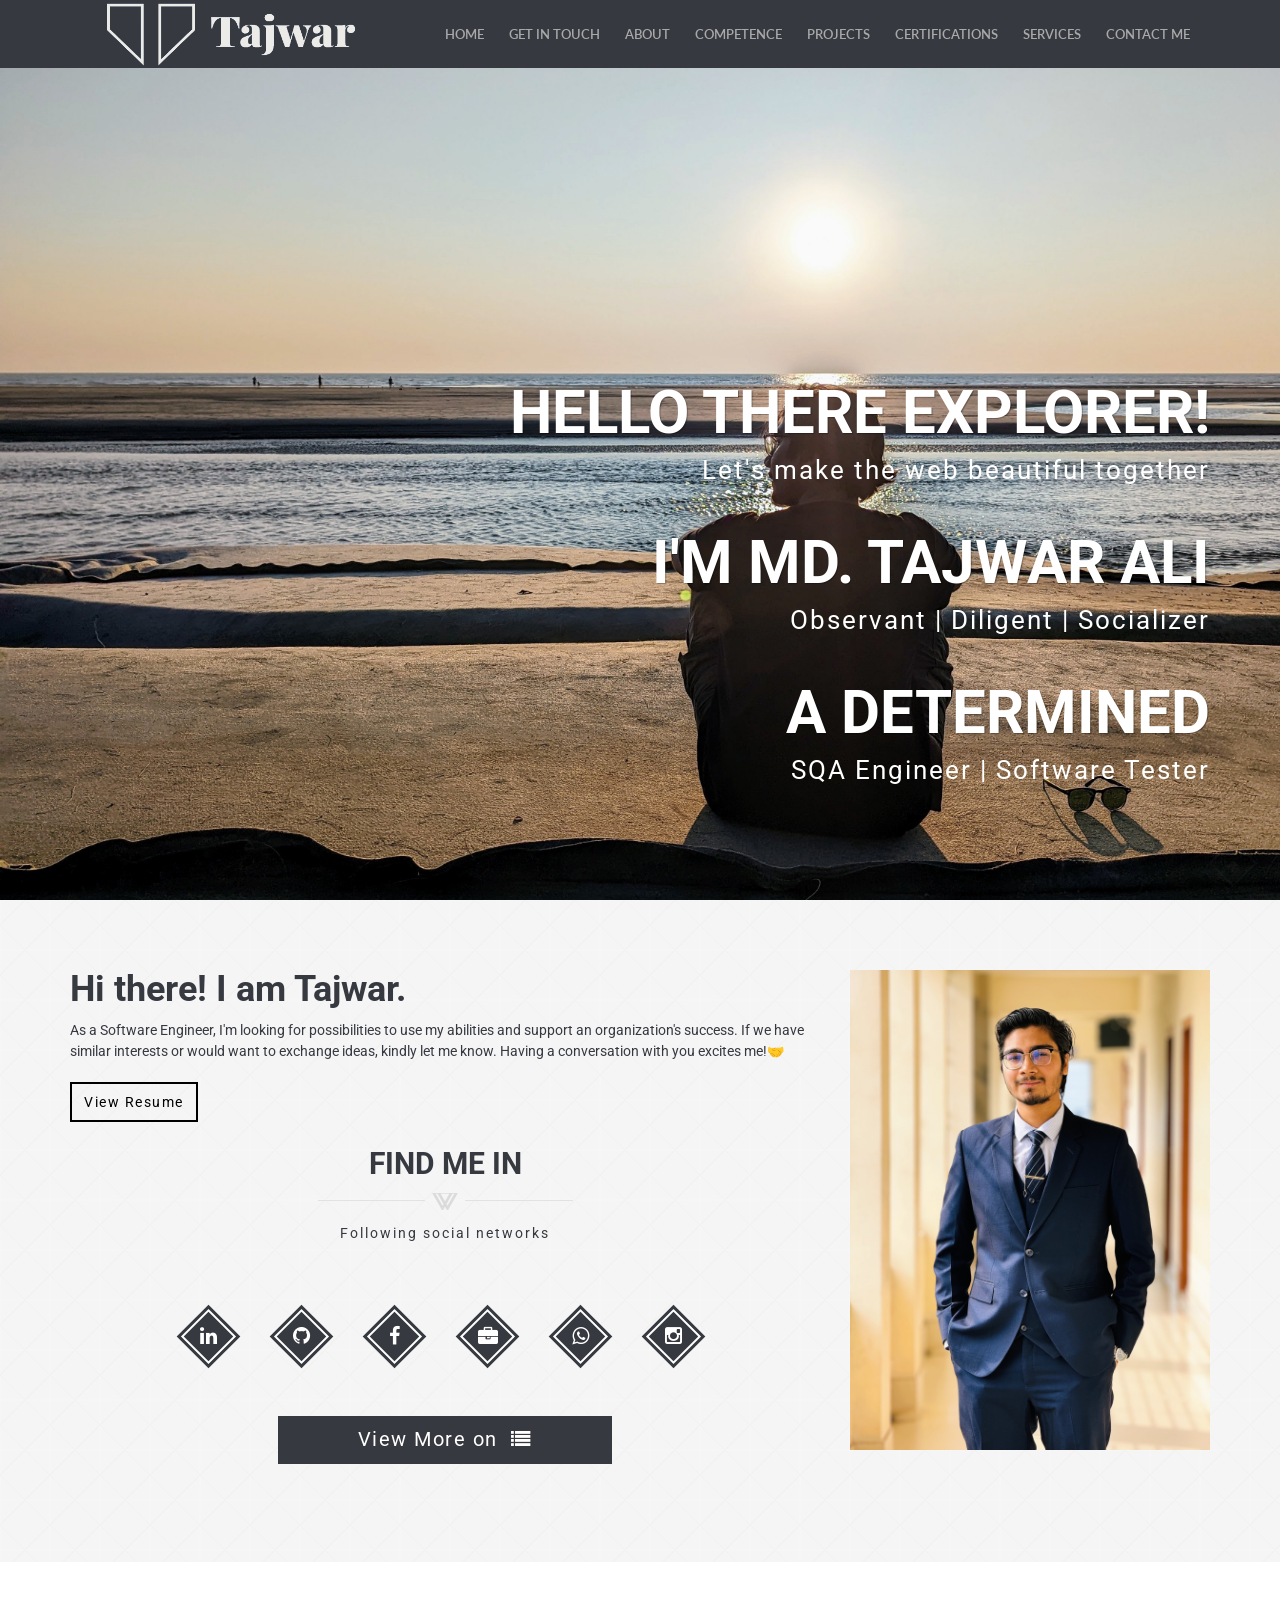
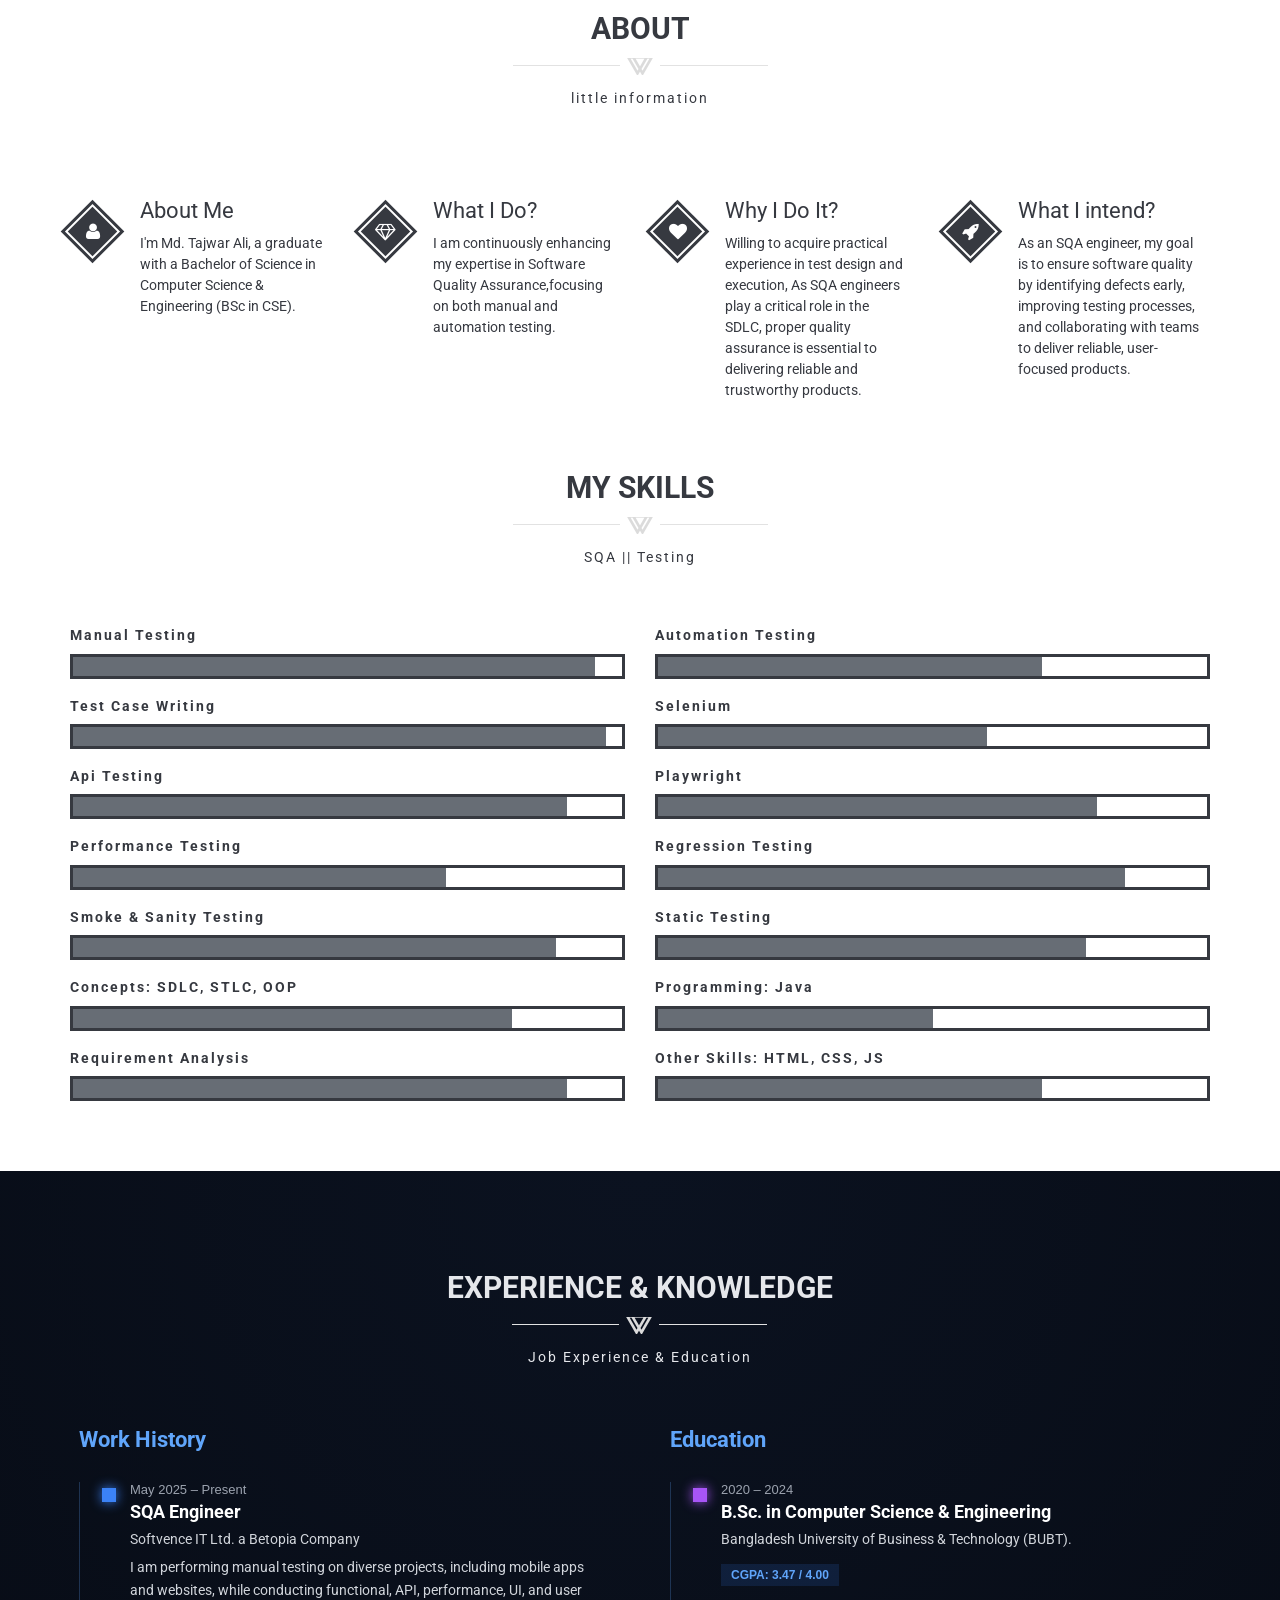
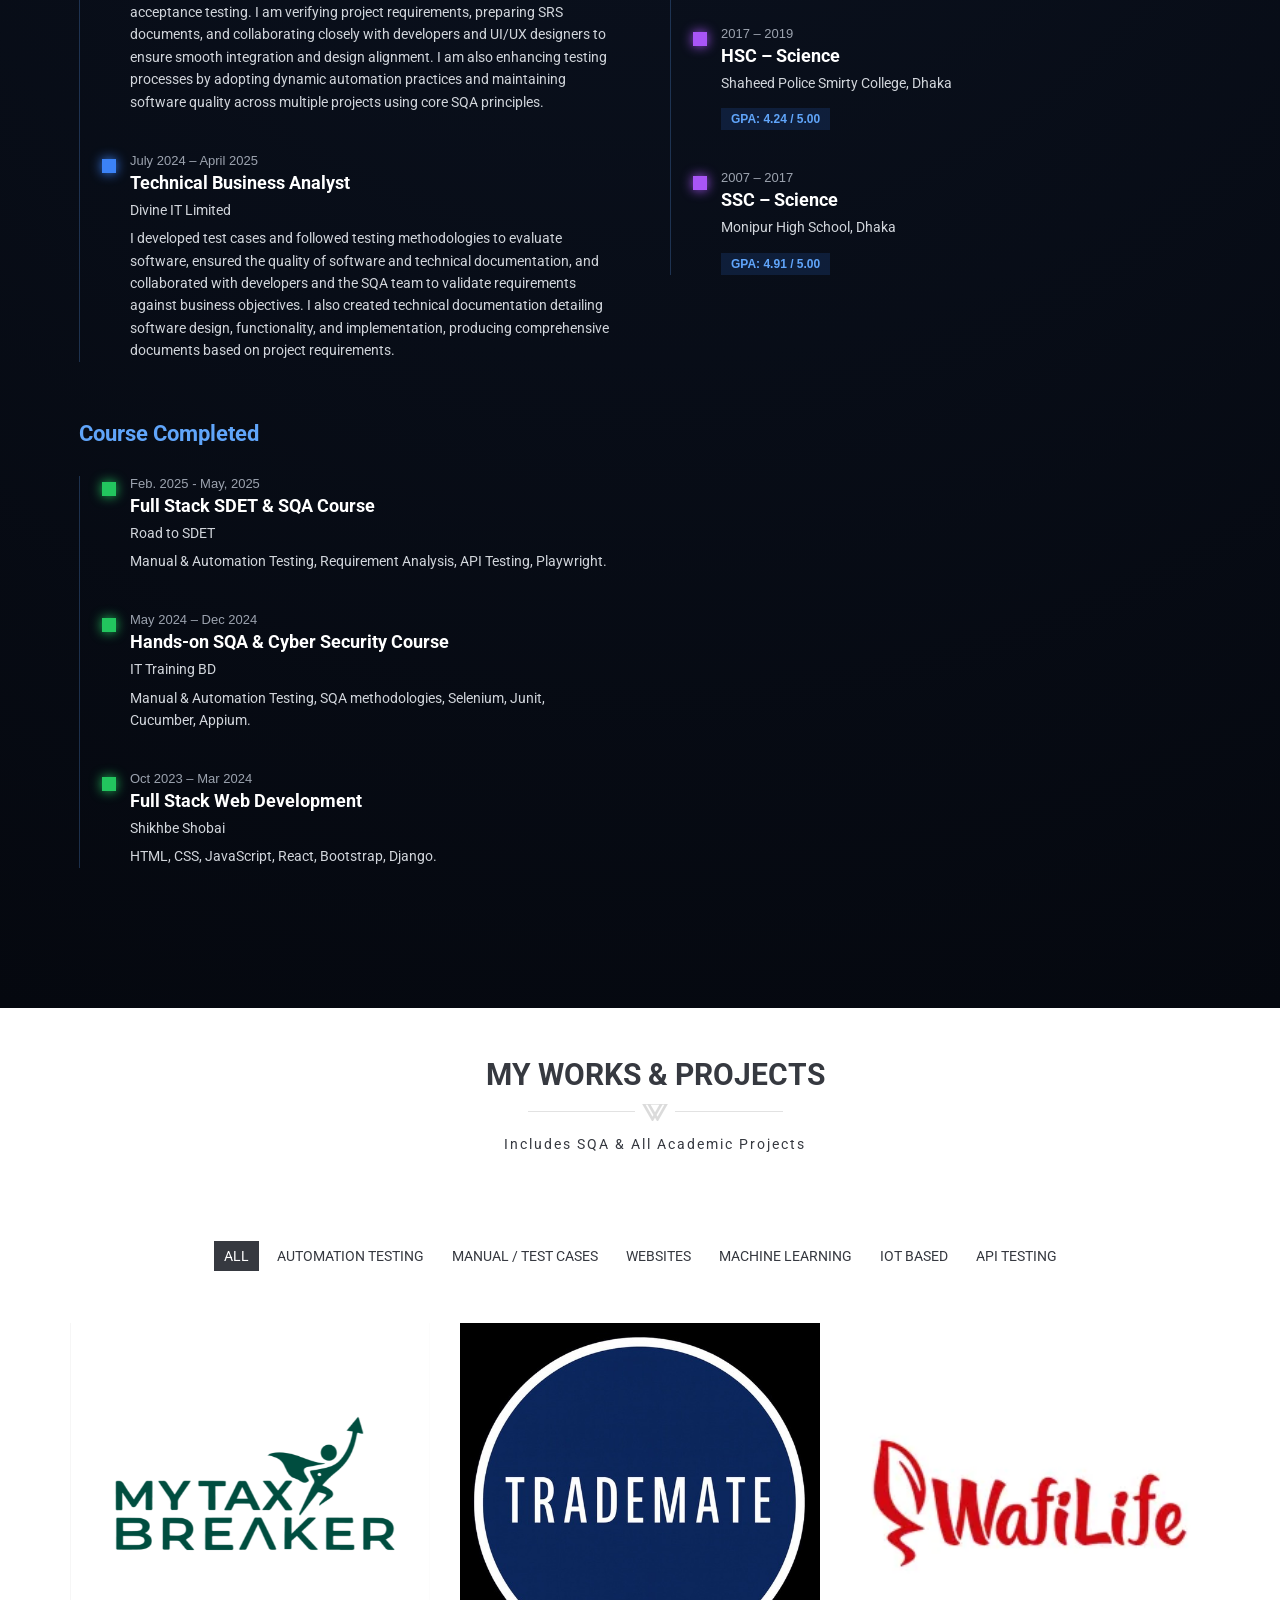
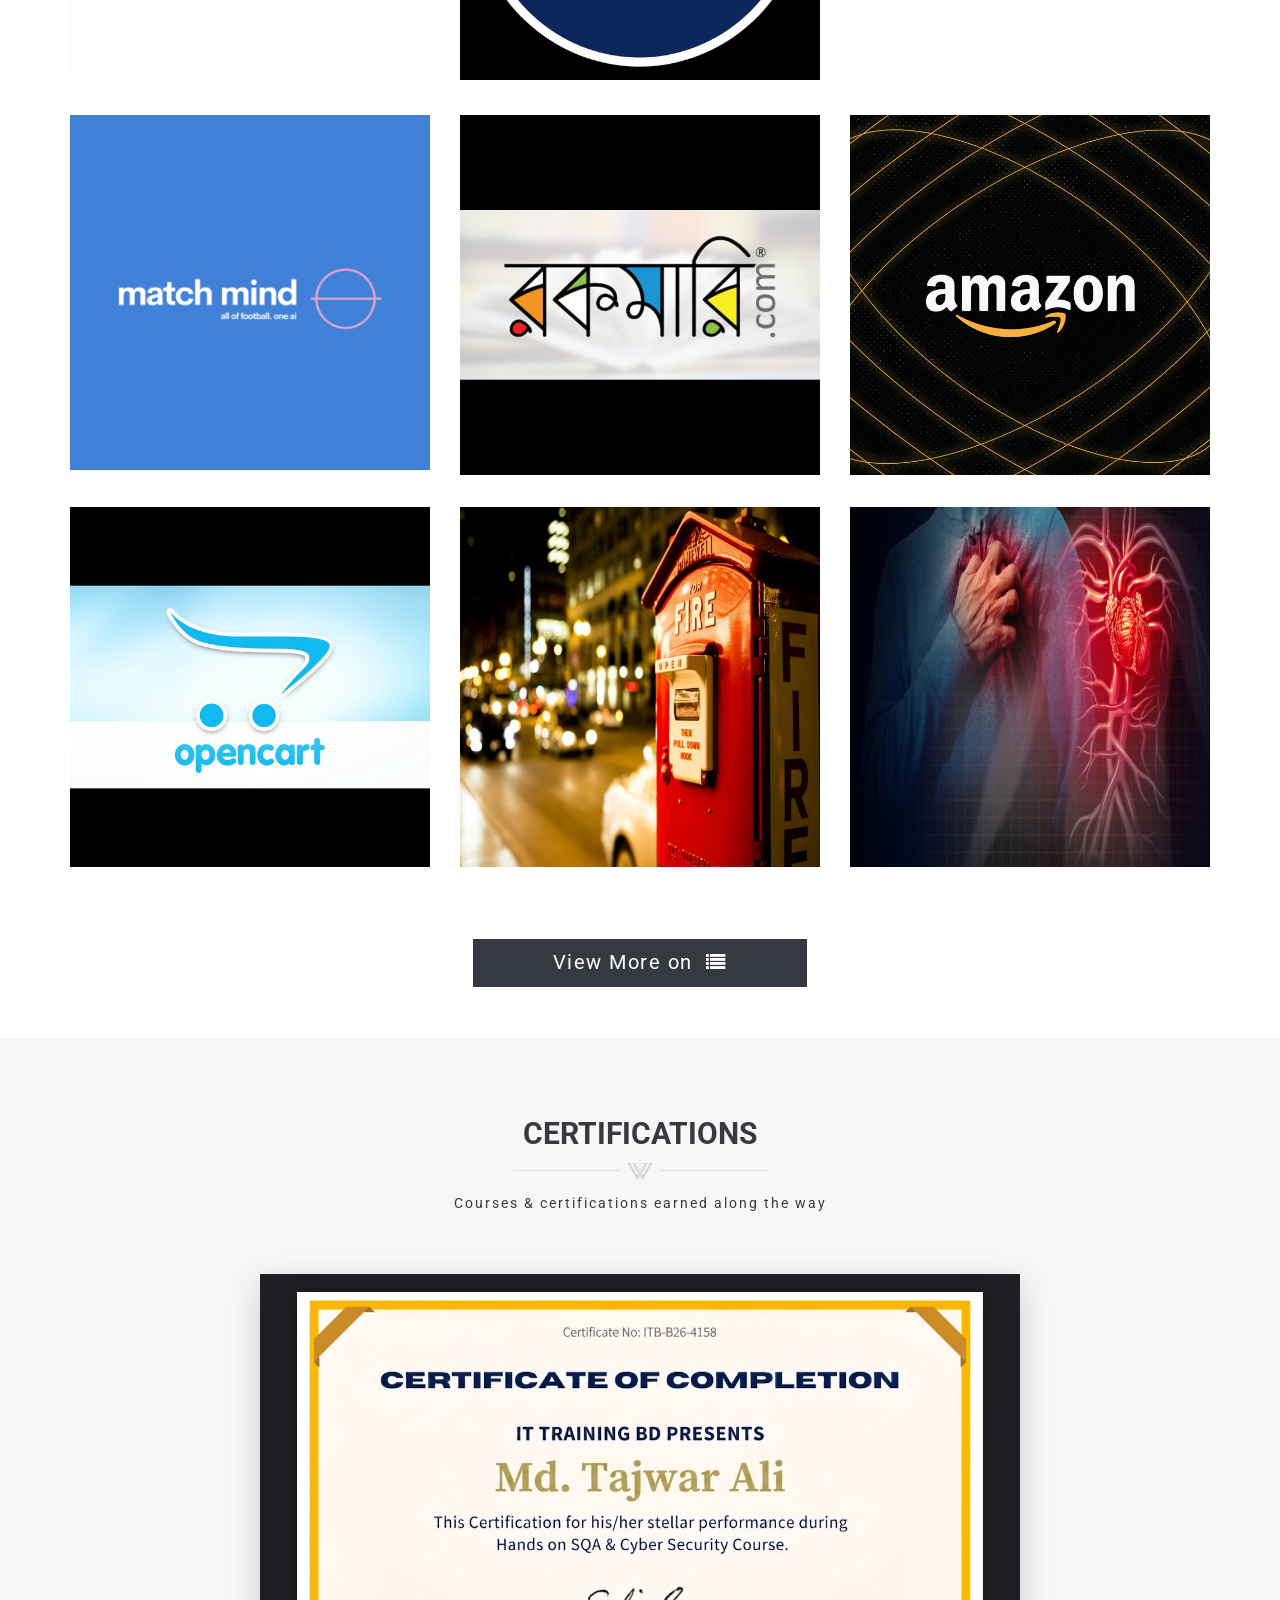
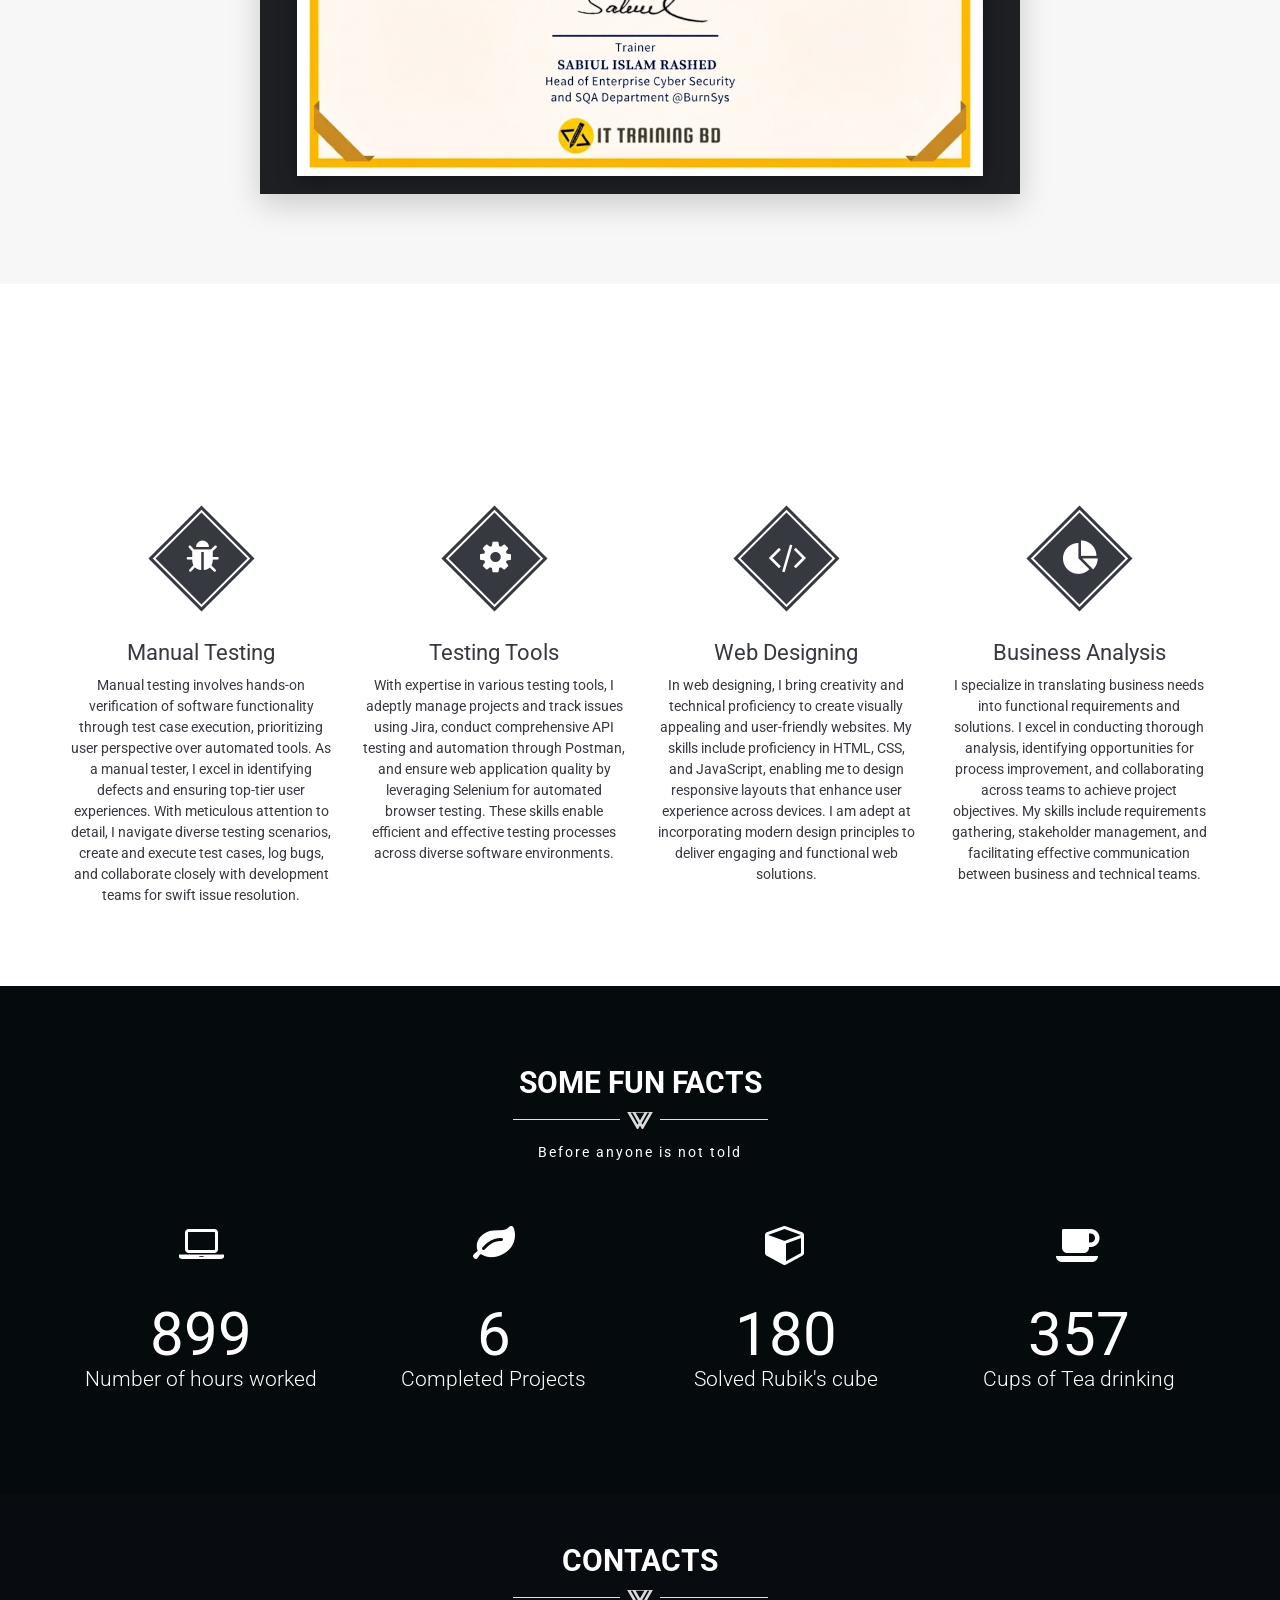
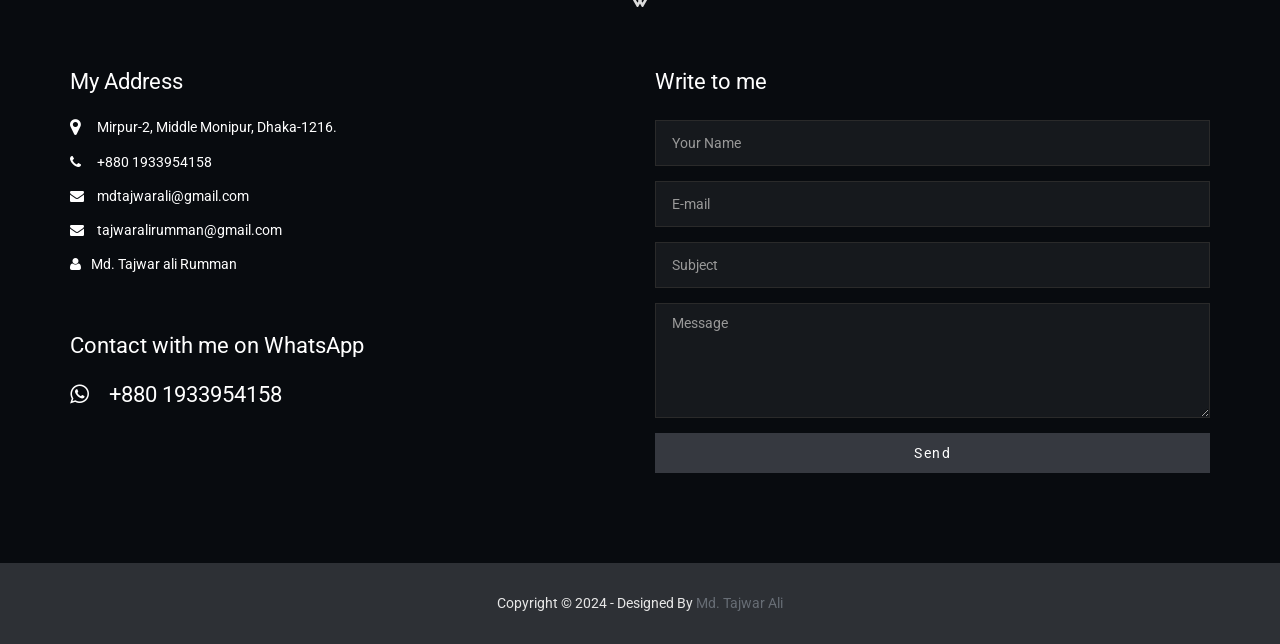
==== commit 68be0531: "updating navbar" ====
--- a/index.html
+++ b/index.html
@@ -1821,26 +1821,26 @@
         }
       ],
       "services": [
-        {
-          "icon": "fa-solid fa-vial",
-          "title": "Manual Testing",
-          "desc": "Manual testing involves hands-on verification of software functionality through test case execution, prioritizing user perspective over automated tools."
-        },
-        {
-          "icon": "fa-solid fa-screwdriver-wrench",
-          "title": "Testing Tools",
-          "desc": "With expertise in Jira, Postman, and Selenium, I manage projects, conduct comprehensive API testing and ensure web application quality."
-        },
-        {
-          "icon": "fa-solid fa-code",
-          "title": "Web Designing",
-          "desc": "In web designing, I bring creativity and technical proficiency to create visually appealing and user-friendly websites using HTML, CSS, and JavaScript."
-        },
-        {
-          "icon": "fa-solid fa-chart-line",
-          "title": "Business Analysis",
-          "desc": "I specialize in translating business needs into functional requirements and solutions through thorough analysis and stakeholder management."
-        }
+        // {
+        //   "icon": "fa-solid fa-vial",
+        //   "title": "Manual Testing",
+        //   "desc": "Manual testing involves hands-on verification of software functionality through test case execution, prioritizing user perspective over automated tools."
+        // },
+        // {
+        //   "icon": "fa-solid fa-screwdriver-wrench",
+        //   "title": "Testing Tools",
+        //   "desc": "With expertise in Jira, Postman, and Selenium, I manage projects, conduct comprehensive API testing and ensure web application quality."
+        // },
+        // {
+        //   "icon": "fa-solid fa-code",
+        //   "title": "Web Designing",
+        //   "desc": "In web designing, I bring creativity and technical proficiency to create visually appealing and user-friendly websites using HTML, CSS, and JavaScript."
+        // },
+        // {
+        //   "icon": "fa-solid fa-chart-line",
+        //   "title": "Business Analysis",
+        //   "desc": "I specialize in translating business needs into functional requirements and solutions through thorough analysis and stakeholder management."
+        // }
       ],
       "certifications": ["img/portfolio/TajwarITTrainingBD.png"],
       "categoryDefs": [
